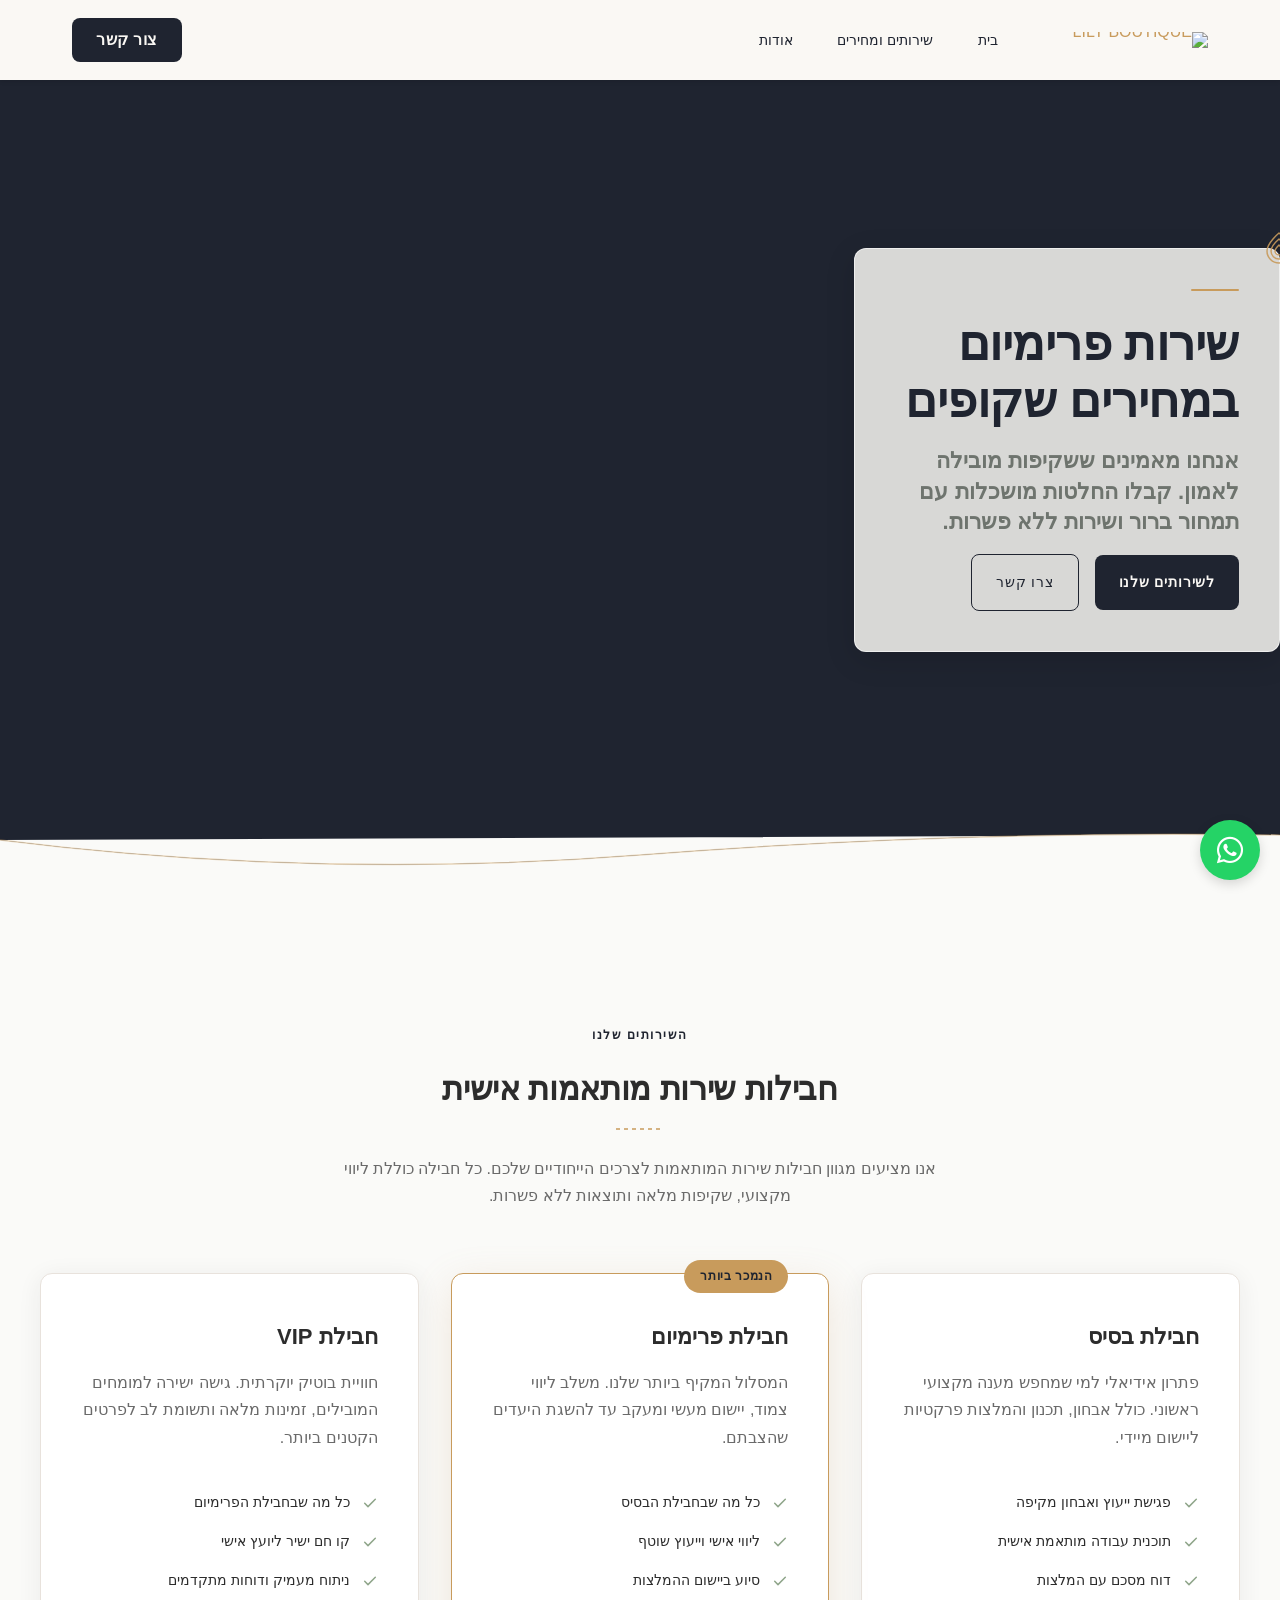
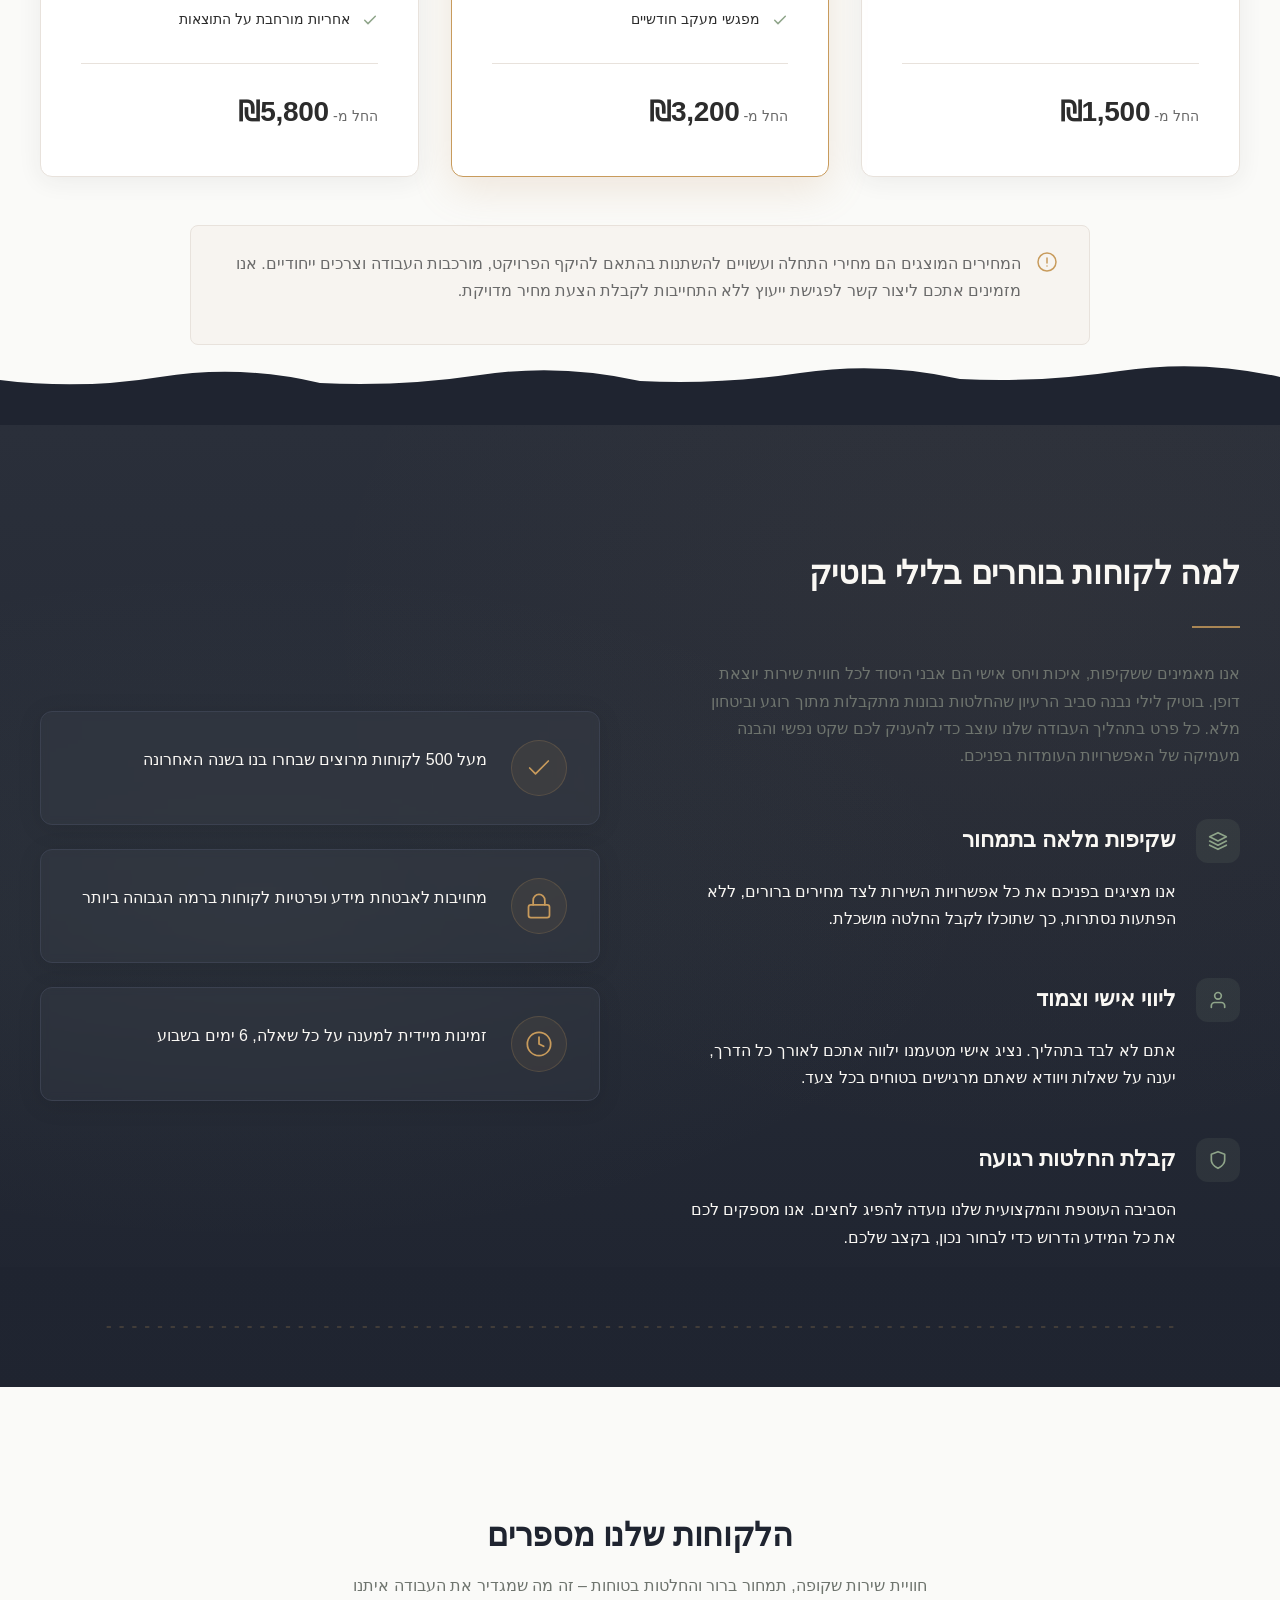
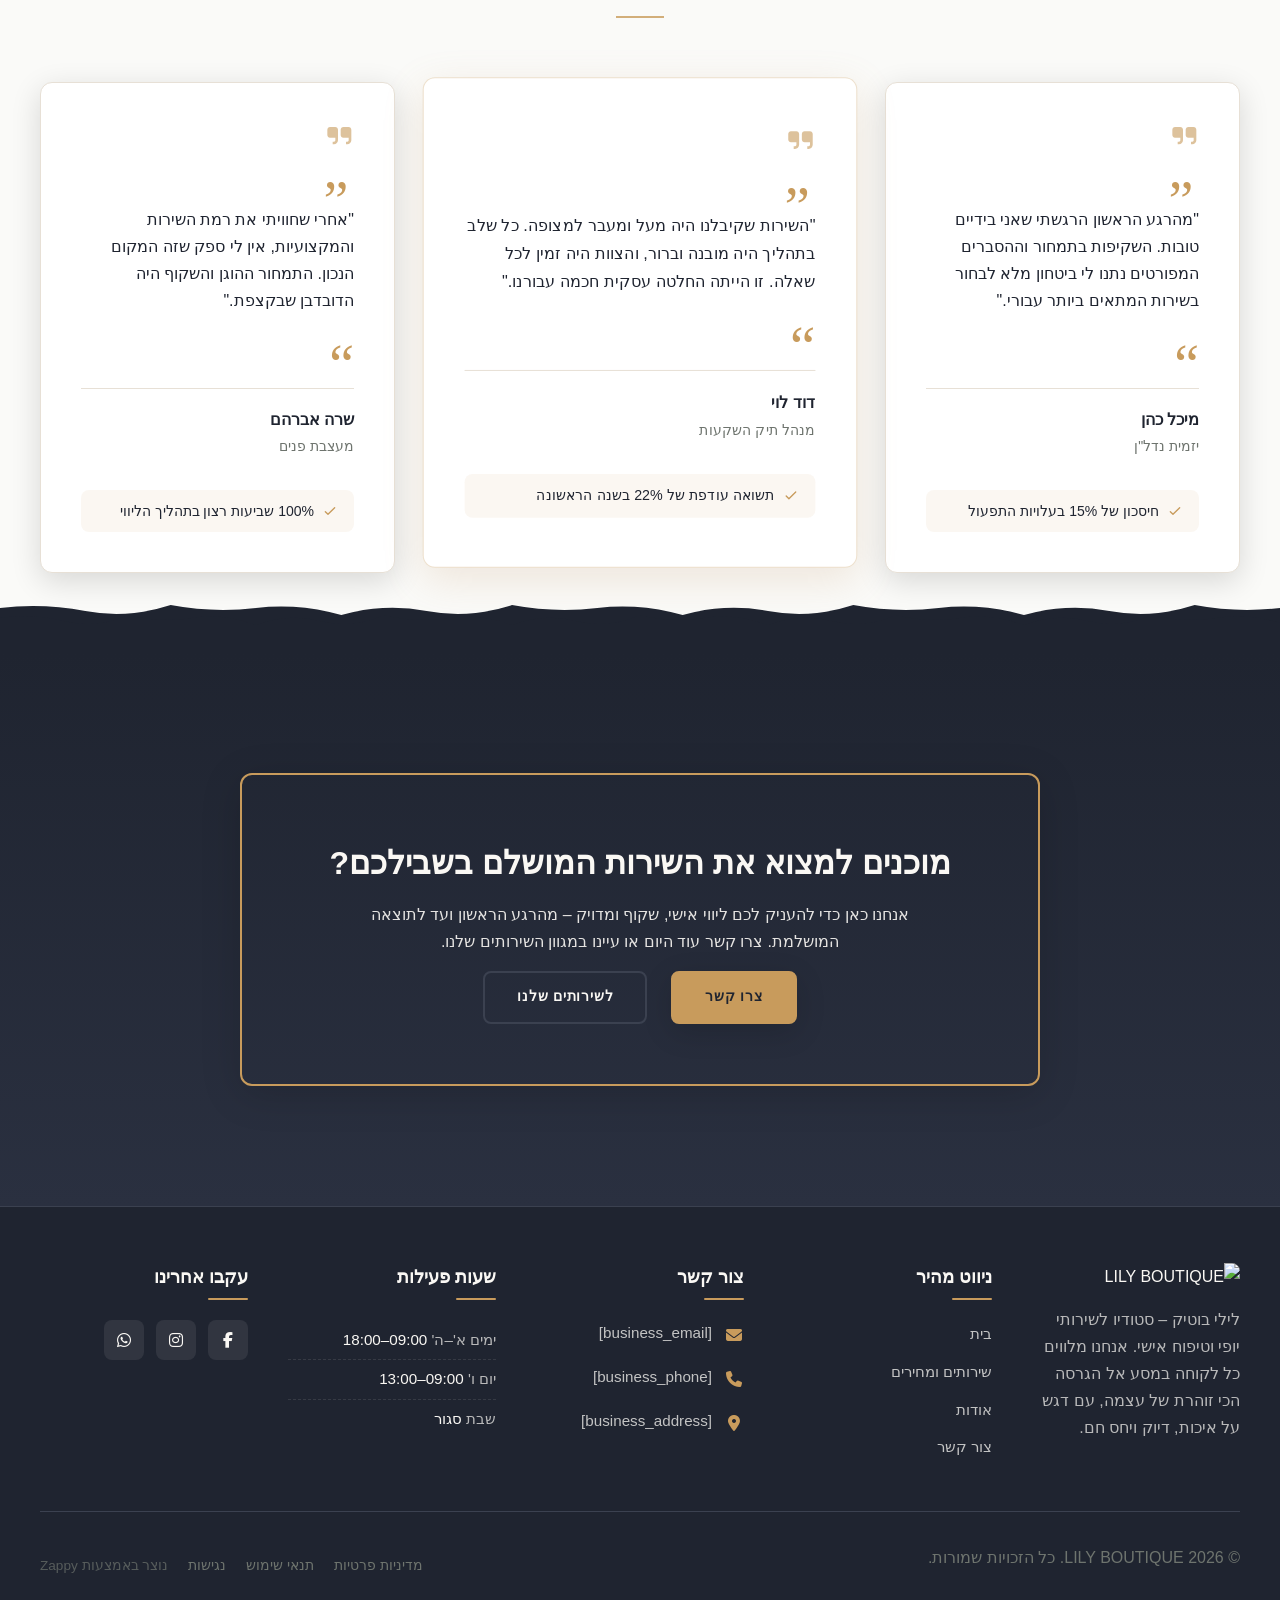
==== index.html @ 15e574ac "Initial website commit" ====
<!DOCTYPE html>
<html lang="he" dir="rtl">
<head>
    <meta charset="UTF-8">
    <meta name="viewport" content="width=device-width, initial-scale=1.0">
    <meta name="robots" content="index, follow">
    <title>הגשימי את חלום הנדלן שלך — LILY BOUTIQUE</title>
    <meta name="description" content="מחפשת בית מושלם או השקעה חכמה בנדלן? LILY BOUTIQUE מציעה שירותי תיווך, ייעוץ וליווי אישי עם שקיפות מלאה. כנסי עכשיו לגלות את ההזדמנות שלך!">
    <meta name="keywords" content="נדלן, תיווך, השקעות, יזמות ושיווק, בית חלומות">
    
    <!-- Favicons -->
    <link rel="icon" type="image/x-icon" href="/assets/favicon.ico">
    <link rel="icon" type="image/png" sizes="16x16" href="/assets/favicon-16x16.png">
    <link rel="icon" type="image/png" sizes="32x32" href="/assets/favicon-32x32.png">
    <link rel="icon" type="image/png" sizes="48x48" href="/assets/favicon-48x48.png">
    <link rel="icon" type="image/png" sizes="192x192" href="/assets/favicon-192x192.png">
    <link rel="icon" type="image/png" sizes="512x512" href="/assets/favicon-512x512.png">
    <link rel="apple-touch-icon" href="/assets/apple-touch-icon.png">
    <!-- Zappy Analytics -->
<script>
(function() {
  'use strict';
  
  // Configuration
  var config = {
    websiteId: '28f3160e-8207-4744-8b00-ffc4b0352606',
    apiUrl: 'https://api.zappy5.com/api/analytics/track',
    sessionDuration: 30 * 60 * 1000, // 30 minutes
    visitorDuration: 30 * 24 * 60 * 60 * 1000, // 30 days
    trackPageViews: true,
    trackClicks: true,
    trackFormSubmissions: true
  };
  
  // Generate or retrieve persistent visitor ID (30 days)
  function getVisitorId() {
    var visitorKey = 'zappy_visitor_' + config.websiteId;
    var visitor = null;
    
    try {
      visitor = localStorage.getItem(visitorKey);
      if (visitor) {
        var visitorData = JSON.parse(visitor);
        var now = Date.now();
        
        // Check if visitor ID is still valid (30 days)
        if (now - visitorData.created < config.visitorDuration) {
          // Update last seen timestamp
          visitorData.lastSeen = now;
          localStorage.setItem(visitorKey, JSON.stringify(visitorData));
          return visitorData.id;
        }
      }
    } catch (e) {
      console.warn('Zappy Analytics: LocalStorage not available');
    }
    
    // Generate new visitor ID
    var newVisitorId = 'zv_' + Date.now() + '_' + Math.random().toString(36).substr(2, 9);
    
    try {
      localStorage.setItem(visitorKey, JSON.stringify({
        id: newVisitorId,
        created: Date.now(),
        lastSeen: Date.now()
      }));
    } catch (e) {
      // Continue without local storage
    }
    
    return newVisitorId;
  }
  
  // Generate or retrieve session ID (30 minutes)
  function getSessionId() {
    var sessionKey = 'zappy_session_' + config.websiteId;
    var session = null;
    
    try {
      session = sessionStorage.getItem(sessionKey);
      if (session) {
        var sessionData = JSON.parse(session);
        var now = Date.now();
        
        // Check if session is still valid
        if (now - sessionData.timestamp < config.sessionDuration) {
          // Update timestamp
          sessionData.timestamp = now;
          sessionStorage.setItem(sessionKey, JSON.stringify(sessionData));
          return sessionData.id;
        }
      }
    } catch (e) {
      console.warn('Zappy Analytics: SessionStorage not available');
    }
    
    // Generate new session ID
    var newSessionId = 'zs_' + Date.now() + '_' + Math.random().toString(36).substr(2, 9);
    
    try {
      sessionStorage.setItem(sessionKey, JSON.stringify({
        id: newSessionId,
        timestamp: Date.now()
      }));
    } catch (e) {
      // Continue without session storage
    }
    
    return newSessionId;
  }
  
  var visitorId = getVisitorId();
  var sessionId = getSessionId();
  
  // Track an event
  function trackEvent(eventType, data) {
    data = data || {};
    
    var eventData = {
      website_id: config.websiteId,
      event_type: eventType,
      page_path: window.location.pathname,
      referrer: document.referrer || 'direct',
      visitor_id: visitorId,
      session_id: sessionId,
      metadata: data
    };
    
    // Use sendBeacon if available (better for page unload events)
    if (navigator.sendBeacon) {
      var blob = new Blob([JSON.stringify(eventData)], { type: 'application/json' });
      navigator.sendBeacon(config.apiUrl, blob);
    } else {
      // Fallback to fetch
      fetch(config.apiUrl, {
        method: 'POST',
        headers: {
          'Content-Type': 'application/json'
        },
        body: JSON.stringify(eventData),
        keepalive: true
      }).catch(function(error) {
        console.warn('Zappy Analytics: Failed to track event', error);
      });
    }
  }
  
  // Track page view
  if (config.trackPageViews) {
    trackEvent('pageview', {
      title: document.title,
      url: window.location.href
    });
  }
  
  // Track clicks on important elements
  if (config.trackClicks) {
    document.addEventListener('click', function(e) {
      var target = e.target;
      
      // Track button clicks (counted as actions)
      if (target.tagName === 'BUTTON' || target.closest('button')) {
        var button = target.tagName === 'BUTTON' ? target : target.closest('button');
        trackEvent('click', {
          element: 'button',
          text: button.textContent.trim().substring(0, 100),
          id: button.id || null,
          class: button.className || null
        });
      }
      
      // Track link clicks (navigation - not counted as actions)
      else if (target.tagName === 'A' || target.closest('a')) {
        var link = target.tagName === 'A' ? target : target.closest('a');
        trackEvent('navigation', {
          element: 'link',
          text: link.textContent.trim().substring(0, 100),
          href: link.href,
          external: link.hostname !== window.location.hostname
        });
      }
    }, true);
  }
  
  // Track form submissions
  if (config.trackFormSubmissions) {
    document.addEventListener('submit', function(e) {
      var form = e.target;
      
      trackEvent('form_submit', {
        form_id: form.id || null,
        form_name: form.name || null,
        form_action: form.action || null,
        form_method: form.method || 'GET'
      });
    }, true);
  }
  
  // Track time on page (send on page unload)
  var pageLoadTime = Date.now();
  
  window.addEventListener('beforeunload', function() {
    var timeOnPage = Math.floor((Date.now() - pageLoadTime) / 1000); // in seconds
    
    trackEvent('page_unload', {
      time_on_page: timeOnPage,
      page_path: window.location.pathname
    });
  });
  
  // Expose tracking function globally for custom events
  window.zappyAnalytics = {
    track: trackEvent,
    getVisitorId: function() { return visitorId; },
    getSessionId: function() { return sessionId; }
  };
  
})();
</script>
<!-- End Zappy Analytics -->
    <meta property="og:title" content="הגשימי את חלום הנדלן שלך — LILY BOUTIQUE">
    <meta property="og:description" content="מחפשת בית מושלם או השקעה חכמה בנדלן? LILY BOUTIQUE מציעה שירותי תיווך, ייעוץ וליווי אישי עם שקיפות מלאה. כנסי עכשיו לגלות את ההזדמנות שלך!">
    <meta name="twitter:card" content="summary_large_image">
    <meta name="twitter:title" content="הגשימי את חלום הנדלן שלך — LILY BOUTIQUE">
    <meta name="twitter:description" content="מחפשת בית מושלם או השקעה חכמה בנדלן? LILY BOUTIQUE מציעה שירותי תיווך, ייעוץ וליווי אישי עם שקיפות מלאה. כנסי עכשיו לגלות את ההזדמנות שלך!">
    <meta property="og:type" content="website">
  <meta property="og:locale" content="he_IL">
  
  
  
  
  
  <link rel="stylesheet" href="https://cdnjs.cloudflare.com/ajax/libs/font-awesome/6.4.0/css/all.min.css">
  <style>
    .skip-link { position: absolute; top: 0; left: 0; transform: translateY(-200%); padding: 12px 18px; background: var(--bg-dark, #1a1a1a); color: var(--text-light, #fff); font-weight: 600; border-radius: 0 0 8px 0; z-index: 10000; }
    .skip-link:focus { transform: none; outline: 2px solid var(--ring, #fff); outline-offset: 2px; }
    :focus-visible { outline: 2px solid var(--ring, currentColor); outline-offset: 3px; }
  </style>


  
    <!-- Favicons -->
    <link rel="icon" type="image/x-icon" href="/assets/favicon.ico">
    <link rel="icon" type="image/png" sizes="16x16" href="/assets/favicon-16x16.png">
    <link rel="icon" type="image/png" sizes="32x32" href="/assets/favicon-32x32.png">
    <link rel="icon" type="image/png" sizes="48x48" href="/assets/favicon-48x48.png">
    <link rel="icon" type="image/png" sizes="192x192" href="/assets/favicon-192x192.png">
    <link rel="icon" type="image/png" sizes="512x512" href="/assets/favicon-512x512.png">
    <link rel="apple-touch-icon" href="/assets/apple-touch-icon.png">
    <!-- Cookie Consent -->
    <link rel="stylesheet" href="https://cdn.jsdelivr.net/npm/vanilla-cookieconsent@3/dist/cookieconsent.css">
    <script src="https://cdn.jsdelivr.net/npm/vanilla-cookieconsent@3/dist/cookieconsent.umd.js"></script>
    <!-- Mickidum Accessibility Toolbar -->
    <script src="https://cdn.jsdelivr.net/gh/mickidum/acc_toolbar/acctoolbar/acctoolbar.min.js"></script>
    <link rel="stylesheet" href="/styles.css">
    <script>window.ZAPPY_WEBSITE_ID = "28f3160e-8207-4744-8b00-ffc4b0352606"; window.ZAPPY_API_BASE = "https://api.zappy5.com";</script>

    <style id="zappy-dropdown-submenu-styles">
      /* ========== DESKTOP DROPDOWN SUBMENU STYLES ========== */
      /* Base styles for dropdown submenus - parent must be positioned */
      .nav-menu li:has(.sub-menu), nav li:has(.sub-menu), .navbar li:has(.sub-menu), #navMenu li:has(.sub-menu) { position: relative; }
      /* Submenu base - hidden by default */
      .nav-menu .sub-menu, nav .sub-menu, .navbar .sub-menu, #navMenu .sub-menu { display: block !important; position: absolute !important; top: 100%; left: 0; min-width: 220px; background: white; border-radius: 8px; box-shadow: 0 8px 25px rgba(0,0,0,0.15); padding: 8px 0; opacity: 0; visibility: hidden; transform: translateY(10px); transition: all 0.3s ease; z-index: 1000; list-style: none; pointer-events: none; }
      /* CRITICAL: Desktop hover styles to show dropdown */
      .nav-menu li:hover > .sub-menu, nav li:hover > .sub-menu, .navbar li:hover > .sub-menu, #navMenu li:hover > .sub-menu { opacity: 1 !important; visibility: visible !important; transform: translateY(0) !important; pointer-events: auto !important; }
      /* Submenu item styling */
      .sub-menu li { list-style: none; margin: 0; padding: 0; }
      .sub-menu a { display: block !important; padding: 10px 16px !important; color: var(--text-dark, #333) !important; font-weight: 500; text-decoration: none; white-space: nowrap; transition: background-color 0.2s; }
      .sub-menu .zappy-nav-child > a { padding-left: 28px !important; font-size: 0.9em !important; opacity: 0.85 !important; }
      [dir="rtl"] .sub-menu .zappy-nav-child > a, html[lang="he"] .sub-menu .zappy-nav-child > a, html[lang="ar"] .sub-menu .zappy-nav-child > a { padding-left: 10px !important; padding-right: 28px !important; }
      .sub-menu .zappy-nav-parent > a { font-weight: 600 !important; }
      .sub-menu a:hover { background-color: #f5f5f5; }
      /* RTL (Hebrew/Arabic) dropdown positioning */
      [dir="rtl"] .nav-menu .sub-menu, [dir="rtl"] nav .sub-menu, [dir="rtl"] .navbar .sub-menu, html[lang="he"] .nav-menu .sub-menu, html[lang="he"] nav .sub-menu, html[lang="he"] .navbar .sub-menu, html[lang="ar"] .nav-menu .sub-menu, html[lang="ar"] nav .sub-menu, html[lang="ar"] .navbar .sub-menu { left: auto !important; right: 0 !important; }
      /* Hide empty dropdown menus (exclude catalog sub-menus that use <a> children instead of <li>) */
      .sub-menu:empty, .sub-menu:not(:has(li:not(.zappy-hidden-menu-item))):not(:has(> a)), .sub-menu:not(:has(li)):not(:has(> a)) { display: none !important; opacity: 0 !important; visibility: hidden !important; pointer-events: none !important; }
      /* Desktop: show submenu on Menu Group hover */
      li:has(.menu-group-title):hover > .sub-menu { opacity: 1 !important; visibility: visible !important; transform: translateY(0) !important; pointer-events: auto !important; }
      /* Menu Group title styling */
      .nav-menu > li > .menu-group-title, #navMenu > li > .menu-group-title { display: inline-block; padding: 0.5rem 1rem; cursor: default; user-select: none; }
      
      /* ========== MOBILE SUBMENU STYLES ========== */
      @media (max-width: 768px) {
        .nav-menu .sub-menu, nav .sub-menu, .navbar .sub-menu, #navMenu .sub-menu { position: static !important; transform: none !important; box-shadow: none !important; background: transparent !important; max-height: 0; overflow: hidden; opacity: 0; visibility: hidden; transition: max-height 0.3s ease, opacity 0.3s ease; padding: 0 !important; border-radius: 0 !important; }
        .navbar .sub-menu.mobile-expanded, .nav-menu .sub-menu.mobile-expanded, #navMenu .sub-menu.mobile-expanded { max-height: none !important; overflow-y: visible !important; opacity: 1 !important; visibility: visible !important; padding: 8px 0 8px 16px !important; }
        [dir="rtl"] .sub-menu.mobile-expanded, html[lang="he"] .sub-menu.mobile-expanded { padding: 8px 16px 8px 0 !important; }
        /* Disable hover behavior on mobile */
        .nav-menu li:hover > .sub-menu, nav li:hover > .sub-menu, .navbar li:hover > .sub-menu, #navMenu li:hover > .sub-menu { opacity: 0; visibility: hidden; pointer-events: none; }
        .nav-menu li > .sub-menu.mobile-expanded, nav li > .sub-menu.mobile-expanded, .navbar li > .sub-menu.mobile-expanded, #navMenu li > .sub-menu.mobile-expanded { opacity: 1 !important; visibility: visible !important; pointer-events: auto !important; }
        .nav-menu li:has(.sub-menu), nav li:has(.sub-menu), .navbar li:has(.sub-menu), #navMenu li:has(.sub-menu) { display: flex !important; flex-wrap: wrap !important; align-items: center !important; position: relative !important; min-height: 44px !important; }
        .nav-menu li:has(.sub-menu) > a, nav li:has(.sub-menu) > a, .navbar li:has(.sub-menu) > a, #navMenu li:has(.sub-menu) > a { flex: 1 !important; min-width: 0 !important; }
        .nav-menu li:has(.sub-menu) > .menu-group-title, nav li:has(.sub-menu) > .menu-group-title, .navbar li:has(.sub-menu) > .menu-group-title, #navMenu li:has(.sub-menu) > .menu-group-title { flex: 1 !important; min-width: 0 !important; padding: 0 !important; line-height: inherit !important; }
        .nav-menu li:has(.sub-menu) > .sub-menu, nav li:has(.sub-menu) > .sub-menu, .navbar li:has(.sub-menu) > .sub-menu, #navMenu li:has(.sub-menu) > .sub-menu { flex-basis: 100% !important; width: 100% !important; }
        .nav-menu li:has(.sub-menu) > a [class*="chevron"], .nav-menu li:has(.sub-menu) > a [class*="arrow"], .nav-menu li:has(.sub-menu) > a .fa-chevron-down, .nav-menu li:has(.sub-menu) > a .fa-angle-down, nav li:has(.sub-menu) > a [class*="chevron"], nav li:has(.sub-menu) > a [class*="arrow"], #navMenu li:has(.sub-menu) > a [class*="chevron"], #navMenu li:has(.sub-menu) > a [class*="arrow"] { display: none !important; visibility: hidden !important; }
        .mobile-submenu-toggle { display: flex !important; align-items: center !important; justify-content: center !important; width: 44px !important; height: auto !important; background: transparent !important; border: none !important; cursor: pointer !important; color: var(--text-dark) !important; position: static !important; flex-shrink: 0 !important; align-self: stretch !important; z-index: 2 !important; padding: 0 !important; margin: 0 !important; }
        .mobile-submenu-toggle::after { content: '' !important; width: 0 !important; height: 0 !important; border-left: 6px solid transparent !important; border-right: 6px solid transparent !important; border-top: 7px solid currentColor !important; transition: transform 0.3s ease !important; }
        .mobile-submenu-toggle.expanded::after { transform: rotate(180deg) !important; }
        .sub-menu a { padding: 10px 0 !important; display: block !important; color: var(--text-dark) !important; white-space: normal !important; }
        .sub-menu .zappy-nav-child > a { padding-left: 28px !important; font-size: 0.9em !important; opacity: 0.85 !important; }
        [dir="rtl"] .sub-menu .zappy-nav-child > a, html[lang="he"] .sub-menu .zappy-nav-child > a, html[lang="ar"] .sub-menu .zappy-nav-child > a { padding-left: 0 !important; padding-right: 28px !important; }
        .sub-menu .zappy-nav-parent > a { font-weight: 600 !important; }
        .nav-menu.active, #navMenu.active { max-width: 100vw !important; overflow-x: hidden !important; box-sizing: border-box !important; }
        .navbar .sub-menu li a, nav.navbar .sub-menu li a, .zappy-products-dropdown .sub-menu a { color: var(--text-dark) !important; }
      }
      @media (min-width: 769px) { .mobile-submenu-toggle { display: none !important; } }
    </style>

    <style id="zappy-widget-visibility">
      html[dir="rtl"] .whatsapp-float { right: 20px !important; left: auto !important; }
      html[dir="ltr"] .whatsapp-float, html:not([dir]) .whatsapp-float { left: 20px !important; right: auto !important; }
      html[dir="rtl"] #mic-access-tool-general-button, html[dir="rtl"] .mic-access-tool-general-button,
      html[dir="rtl"] #mic-init-access-tool .mic-access-tool-general-button,
      html[dir="rtl"] #mic-init-access-tool #mic-access-tool-general-button,
      html[dir="rtl"] ._access-icon { left: 20px !important; right: auto !important; }
      html[dir="ltr"] #mic-access-tool-general-button, html[dir="ltr"] .mic-access-tool-general-button,
      html[dir="ltr"] #mic-init-access-tool .mic-access-tool-general-button,
      html[dir="ltr"] #mic-init-access-tool #mic-access-tool-general-button,
      html[dir="ltr"] ._access-icon,
      html:not([dir]) #mic-access-tool-general-button, html:not([dir]) .mic-access-tool-general-button,
      html:not([dir]) #mic-init-access-tool .mic-access-tool-general-button,
      html:not([dir]) #mic-init-access-tool #mic-access-tool-general-button,
      html:not([dir]) ._access-icon { right: 20px !important; left: auto !important; }
      @media (max-width: 768px) { .whatsapp-float { display: flex !important; } }
      @media (min-width: 769px) { .whatsapp-float { display: flex !important; } }
      @media (max-width: 768px) {
        #mic-access-tool-general-button, .mic-access-tool-general-button,
        #mic-init-access-tool .mic-access-tool-general-button, #mic-init-access-tool #mic-access-tool-general-button,
        ._access-icon { display: flex !important; visibility: visible !important; opacity: 1 !important; pointer-events: auto !important; }
        #mic-access-tool-box.opened-mic-access-tool, .mic-access-tool-box.opened-mic-access-tool,
        #mic-init-access-tool #mic-access-tool-box.opened-mic-access-tool {
          visibility: visible !important; opacity: 1 !important; pointer-events: auto !important;
        }
      }
      @media (min-width: 769px) {
        #mic-access-tool-general-button, .mic-access-tool-general-button,
        #mic-init-access-tool .mic-access-tool-general-button, #mic-init-access-tool #mic-access-tool-general-button,
        ._access-icon { display: flex !important; visibility: visible !important; opacity: 1 !important; pointer-events: auto !important; }
        #mic-access-tool-box.opened-mic-access-tool, .mic-access-tool-box.opened-mic-access-tool,
        #mic-init-access-tool #mic-access-tool-box.opened-mic-access-tool {
          visibility: visible !important; opacity: 1 !important; pointer-events: auto !important;
        }
      }
    </style>
</head>
<body>
<a class="skip-link" href="#main">דלג לתוכן הראשי</a>
  <nav class="navbar" dir="rtl">
  <button class="mobile-toggle" id="mobileToggle" aria-label="Menu">
    <svg class="hamburger-icon" width="24" height="24" viewBox="0 0 24 24" fill="none">
      <path d="M3 12h18M3 6h18M3 18h18" stroke="currentColor" stroke-width="2" stroke-linecap="round"></path>
    </svg>
    <svg class="close-icon" width="24" height="24" viewBox="0 0 24 24" fill="none" style="display: none;">
      <path d="M18 6L6 18M6 6l12 12" stroke="currentColor" stroke-width="2" stroke-linecap="round"></path>
    </svg>
  </button>
  
  <button class="phone-header-btn" data-phone="[business_phone]" aria-label="Call">
    <svg width="20" height="20" viewBox="0 0 24 24" fill="currentColor">
      <path d="M22 16.92v3a2 2 0 0 1-2.18 2 19.79 19.79 0 0 1-8.63-3.07 19.5 19.5 0 0 1-6-6 19.79 19.79 0 0 1-3.07-8.67A2 2 0 0 1 4.11 2h3a2 2 0 0 1 2 1.72 12.84 12.84 0 0 0 .7 2.81 2 2 0 0 1-.45 2.11L8.09 9.91a16 16 0 0 0 6 6l1.27-1.27a2 2 0 0 1 2.11-.45 12.84 12.84 0 0 0 2.81.7A2 2 0 0 1 22 16.92z"></path>
    </svg>
  </button>

  <div class="nav-container">
    <div class="nav-right-group"><div class="nav-brand">
      <a href="/" class="logo-link"><img class="logo" src="/assets/site-----image-1.webp" alt="LILY BOUTIQUE"></a>
    </div><ul class="nav-menu" id="navMenu"><li><a href="/">בית</a></li><li><a href="/services">שירותים ומחירים</a></li><li><a href="/about">אודות</a></li></ul></div>
    
    
    
    <div class="nav-cta-container">
      <a href="/contact" class="nav-cta-btn">צור קשר</a>
    </div>
  </div>
</nav>
<script>

// Navbar Mobile Menu Toggle and Contrast Fix
(function() {
  // Use 'load' event instead of 'DOMContentLoaded' to ensure we run AFTER all other scripts
  window.addEventListener('load', function() {
    
    // FIX MOBILE BUTTON CONTRAST
    // Detect navbar background color and apply contrasting color to mobile buttons
    const navbar = document.querySelector('.navbar, nav, header');
    if (!navbar) {
      console.log('[Navbar] Navbar element not found');
      return;
    }
    
    // DECLARE VARIABLES EARLY to avoid Temporal Dead Zone errors
    // These are used in multiple places below
    let mobileToggle = document.getElementById('mobileToggle') ||
                       document.querySelector('.mobile-toggle') ||
                       document.querySelector('.hamburger') ||
                       document.querySelector('.hamburger-menu') ||
                       document.querySelector('.menu-toggle') ||
                       document.querySelector('.burger-menu') ||
                       document.querySelector('[aria-label="Menu"]') ||
                       document.querySelector('[aria-label="תפריט"]');
    
    const phoneBtn = document.querySelector('.phone-header-btn');
    
    const computedStyle = window.getComputedStyle(navbar);
    let bgColor = computedStyle.backgroundColor;
    
    console.log('[Navbar] Initial navbar background:', bgColor);
    
    // Check if background is transparent or rgba with 0 alpha
    const isTransparent = bgColor === 'transparent' || 
                         bgColor === 'rgba(0, 0, 0, 0)' ||
                         (bgColor.startsWith('rgba') && bgColor.includes(', 0)'));
    
    if (isTransparent) {
      // Check for background-image or gradient
      const bgImage = computedStyle.backgroundImage;
      if (bgImage && bgImage !== 'none') {
        console.log('[Navbar] Navbar has background image/gradient, using dark text');
        bgColor = 'rgb(240, 240, 240)'; // Assume light background
      } else {
        // Transparent navbar - check body background
        const bodyBg = window.getComputedStyle(document.body).backgroundColor;
        console.log('[Navbar] Navbar transparent, using body background:', bodyBg);
        bgColor = bodyBg;
      }
    }
    
    // Calculate luminance to determine if background is light or dark
    const rgb = bgColor.match(/\d+/g);
    if (rgb && rgb.length >= 3) {
      const r = parseInt(rgb[0]);
      const g = parseInt(rgb[1]);
      const b = parseInt(rgb[2]);
      const luminance = (0.299 * r + 0.587 * g + 0.114 * b) / 255;
      
      // Mobile button colors are set by Claude's AI-generated CSS (same as .nav-menu a)
      // No dynamic color overrides needed - colors come from the generated navbar CSS
      console.log('[Navbar] Mobile button colors preserved from Claude CSS (luminance:', luminance.toFixed(2) + ')');
      
      // FIX ICON SIZES - Ensure SVGs are properly sized and visible
      // INJECT CRITICAL CSS TO OVERRIDE ANY CONFLICTING RULES
      const criticalCSS = document.createElement('style');
      criticalCSS.id = 'zappy-mobile-nav-fix';
      const htmlLang = document.documentElement.lang || 'en';
      const htmlDir = document.documentElement.dir || 'ltr';
      // Check both dir attribute AND lang for RTL detection
      // dir="rtl" is the most reliable indicator
      const isRTL = htmlDir === 'rtl' || htmlLang === 'he' || htmlLang === 'ar';
      
      criticalCSS.textContent = `
        /* Hide mobile buttons on desktop, show only on mobile */
        @media (min-width: 769px) {
          .mobile-toggle,
          .phone-header-btn {
            display: none !important;
          }
        }
        
        /* Show and position mobile buttons correctly on mobile */
        @media (max-width: 768px) {
          .navbar,
          nav.navbar {
            min-height: 70px !important;
          }

          .mobile-toggle,
          .phone-header-btn {
            position: absolute !important;
            top: 0 !important;
            bottom: 0 !important;
            margin-top: auto !important;
            margin-bottom: auto !important;
            transform: none !important;
            z-index: 1001 !important;
            display: flex !important;
            align-items: center !important;
            justify-content: center !important;
            width: 36px !important;
            height: 36px !important;
            border-radius: 50% !important;
            border: none !important;
            cursor: pointer !important;
            padding: 6px !important;
            background: none !important;
            color: var(--nav-text, var(--text-dark)) !important;
            touch-action: manipulation !important;
            -webkit-tap-highlight-color: transparent !important;
          }

          html[data-zappy-site-type="ecommerce"] .phone-header-btn,
          body[data-zappy-site-type="ecommerce"] .phone-header-btn,
          html[data-zappy-site-type="ecommerce"] header .phone-header-btn,
          html[data-zappy-site-type="ecommerce"] nav .phone-header-btn {
            display: none !important;
            visibility: hidden !important;
            width: 0 !important;
            height: 0 !important;
            min-width: 0 !important;
            overflow: hidden !important;
          }
          
          /* LTR positioning (default): hamburger LEFT, phone RIGHT */
          html:not([dir="rtl"]):not([lang="he"]):not([lang="ar"]) .mobile-toggle,
          html[dir="ltr"] .mobile-toggle {
            left: 12px !important;
            right: auto !important;
          }
          html:not([dir="rtl"]):not([lang="he"]):not([lang="ar"]) .phone-header-btn,
          html[dir="ltr"] .phone-header-btn {
            right: 12px !important;
            left: auto !important;
          }
          
          /* RTL positioning: hamburger RIGHT, phone LEFT */
          html[dir="rtl"] .mobile-toggle,
          html[lang="he"] .mobile-toggle,
          html[lang="ar"] .mobile-toggle {
            right: 12px !important;
            left: auto !important;
          }
          html[dir="rtl"] .phone-header-btn,
          html[lang="he"] .phone-header-btn,
          html[lang="ar"] .phone-header-btn {
            left: 12px !important;
            right: auto !important;
          }
          
          /* CRITICAL: Ensure nav-container has min-height on mobile */
          /* All children are positioned absolutely/fixed on mobile, so height:auto collapses to 0 */
          .nav-container {
            min-height: 70px !important;
            position: relative !important;
          }
          
          /* Ensure SVG icons are properly sized and inherit color */
          .mobile-toggle svg,
          .phone-header-btn svg {
            width: 24px !important;
            height: 24px !important;
            /* Don't force display - let JavaScript control hamburger/close toggle */
          }
          
          /* Reset nav-cta-container on mobile - remove desktop box-shadow/padding */
          /* that creates a visible ghost box when CTA button is hidden */
          .nav-cta-container {
            box-shadow: none !important;
            padding: 0 !important;
          }
          
          /* Hide nav-cta-container entirely on mobile when there's no lang-switcher */
          /* (only the CTA button is inside, and it's hidden on mobile) */
          .nav-cta-container:not(:has(.lang-switcher)) {
            display: none !important;
          }
          
          /* CRITICAL: Prevent hero image fade gradient from bleeding over headline text */
          /* The .image-fade-gradient has bottom: -30px (extends below parent) */
          /* On mobile stacked layout, this overlaps the h1 text below the image */
          .hero-image-column {
            overflow: hidden !important;
          }
          .image-fade-gradient {
            bottom: 0 !important;
          }
          
          /* Hide desktop language switcher on mobile - hamburger menu handles it */
          /* High specificity to override stored CSS */
          .lang-switcher,
          .nav-cta-container .lang-switcher,
          .nav-container .lang-switcher,
          .navbar .lang-switcher,
          .navbar .nav-cta-container .lang-switcher {
            display: none !important;
          }
        }
      `;
      
      // Remove existing fix if present and inject new one
      const existing = document.getElementById('zappy-mobile-nav-fix');
      if (existing) existing.remove();
      document.head.appendChild(criticalCSS);
      
      console.log('[Navbar] Critical CSS injected for mobile nav positioning');
      
      // ONLY apply inline positioning styles on mobile viewport
      // On desktop, the CSS handles hiding these buttons with display: none
      // Inline styles were breaking desktop layout by overriding CSS
      const isMobileViewport = window.innerWidth <= 768;
      
      if (mobileToggle) {
        // Icon sizing applies to all viewports for consistency
        const hamburgerIcon = mobileToggle.querySelector('.hamburger-icon');
        const closeIcon = mobileToggle.querySelector('.close-icon');
        
        if (hamburgerIcon) {
          hamburgerIcon.style.setProperty('width', '24px', 'important');
          hamburgerIcon.style.setProperty('height', '24px', 'important');
          hamburgerIcon.style.setProperty('display', 'block', 'important'); // Show hamburger by default
        }
        if (closeIcon) {
          closeIcon.style.setProperty('width', '24px', 'important');
          closeIcon.style.setProperty('height', '24px', 'important');
          closeIcon.style.setProperty('display', 'none', 'important'); // Hide close icon by default
        }
        
        // ONLY set positioning inline styles on mobile
        if (isMobileViewport) {
          mobileToggle.style.setProperty('position', 'absolute', 'important');
          mobileToggle.style.setProperty('top', '0', 'important');
          mobileToggle.style.setProperty('bottom', '0', 'important');
          mobileToggle.style.setProperty('margin-top', 'auto', 'important');
          mobileToggle.style.setProperty('margin-bottom', 'auto', 'important');
          mobileToggle.style.setProperty('transform', 'none', 'important');
          mobileToggle.style.setProperty('z-index', '1001', 'important');
          
          // Clear any inline left/right so CSS can take over based on html[dir]
          mobileToggle.style.removeProperty('left');
          mobileToggle.style.removeProperty('right');
          
          console.log('[Navbar] Mobile toggle positioning applied (mobile viewport)');
        } else {
          // On desktop, clear any positioning styles to let CSS handle it
          mobileToggle.style.removeProperty('position');
          mobileToggle.style.removeProperty('top');
          mobileToggle.style.removeProperty('transform');
          mobileToggle.style.removeProperty('z-index');
          mobileToggle.style.removeProperty('left');
          mobileToggle.style.removeProperty('right');
          console.log('[Navbar] Desktop viewport - cleared mobile toggle inline positioning');
        }
      }
      
      if (phoneBtn) {
        // Icon sizing applies to all viewports
        const phoneIcon = phoneBtn.querySelector('svg');
        if (phoneIcon) {
          phoneIcon.style.width = '24px';
          phoneIcon.style.height = '24px';
          phoneIcon.setAttribute('width', '24');
          phoneIcon.setAttribute('height', '24');
        }
        
        // ONLY set positioning inline styles on mobile
        if (isMobileViewport) {
          phoneBtn.style.setProperty('position', 'absolute', 'important');
          phoneBtn.style.setProperty('top', '0', 'important');
          phoneBtn.style.setProperty('bottom', '0', 'important');
          phoneBtn.style.setProperty('margin-top', 'auto', 'important');
          phoneBtn.style.setProperty('margin-bottom', 'auto', 'important');
          phoneBtn.style.setProperty('transform', 'none', 'important');
          phoneBtn.style.setProperty('z-index', '1001', 'important');
          
          // Clear any inline left/right so CSS can take over based on html[dir]
          phoneBtn.style.removeProperty('left');
          phoneBtn.style.removeProperty('right');
          
          console.log('[Navbar] Phone button positioning applied (mobile viewport)');
        } else {
          // On desktop, clear any positioning styles to let CSS handle it
          phoneBtn.style.removeProperty('position');
          phoneBtn.style.removeProperty('top');
          phoneBtn.style.removeProperty('transform');
          phoneBtn.style.removeProperty('z-index');
          phoneBtn.style.removeProperty('left');
          phoneBtn.style.removeProperty('right');
          console.log('[Navbar] Desktop viewport - cleared phone button inline positioning');
        }
      }
    } else {
      console.log('[Navbar] Could not parse background color:', bgColor);
    }
    
    // MOBILE MENU TOGGLE
    // Re-query in case DOM changed (mobileToggle already declared at top of function)
    mobileToggle = document.getElementById('mobileToggle') ||
                   document.querySelector('.mobile-toggle') ||
                   document.querySelector('.hamburger') ||
                   document.querySelector('.hamburger-menu') ||
                   document.querySelector('.menu-toggle') ||
                   document.querySelector('.burger-menu') ||
                   document.querySelector('[aria-label="Menu"]') ||
                   document.querySelector('[aria-label="תפריט"]');
    
    // EXPANDED SEARCH: Find nav menu by ID or class
    const navMenu = document.getElementById('navMenu') ||
                  document.querySelector('.nav-menu') ||
                  document.querySelector('.nav-links') ||
                  document.querySelector('nav ul:not(.submenu)');
    
    if (!mobileToggle || !navMenu) {
      console.log('[Navbar] Mobile toggle or menu not found:', { toggle: !!mobileToggle, menu: !!navMenu });
      return;
    }
    
    // Ensure navMenu has ID for CSS targeting
    if (!navMenu.id) {
      navMenu.id = 'navMenu';
    }
    
    console.log('[Navbar] Initializing mobile menu...');
    
    // Remove any existing event listeners by cloning the button
    const newToggle = mobileToggle.cloneNode(true);
    mobileToggle.parentNode.replaceChild(newToggle, mobileToggle);
    
    // Toggle menu handler (shared by click and touchend)
    function handleToggle(e) {
      e.preventDefault();
      e.stopPropagation();
      
      const hamburgerIcon = newToggle.querySelector('.hamburger-icon');
      const closeIcon = newToggle.querySelector('.close-icon');
      const isActive = navMenu.classList.contains('active');
      
      if (isActive) {
        // Close menu
        navMenu.classList.remove('active');
        if (hamburgerIcon) hamburgerIcon.style.setProperty('display', 'block', 'important');
        if (closeIcon) closeIcon.style.setProperty('display', 'none', 'important');
        document.body.style.overflow = '';
        console.log('[Navbar] Menu closed');
      } else {
        // Open menu
        navMenu.classList.add('active');
        if (hamburgerIcon) hamburgerIcon.style.setProperty('display', 'none', 'important');
        if (closeIcon) closeIcon.style.setProperty('display', 'block', 'important');
        document.body.style.overflow = 'hidden';
        console.log('[Navbar] Menu opened');
      }
    }
    
    // Use click for desktop/emulation and touchend as iOS Safari fallback.
    // Prevent double-fire with a timestamp guard.
    var lastToggleTime = 0;
    function guardedToggle(e) {
      var now = Date.now();
      if (now - lastToggleTime < 300) return;
      lastToggleTime = now;
      handleToggle(e);
    }
    
    newToggle.addEventListener('click', guardedToggle);
    newToggle.addEventListener('touchend', guardedToggle);
    
    // Close menu when clicking nav links (but NOT dropdown toggles)
    const navLinks = navMenu.querySelectorAll('a');
    navLinks.forEach(function(link) {
      link.addEventListener('click', function() {
        // Don't close if it's a dropdown child (unless it's a real navigation link)
        if (this.getAttribute('href') === '#') return;
        
        const hamburgerIcon = newToggle.querySelector('.hamburger-icon');
        const closeIcon = newToggle.querySelector('.close-icon');
        
        navMenu.classList.remove('active');
        if (hamburgerIcon) hamburgerIcon.style.setProperty('display', 'block', 'important');
        if (closeIcon) closeIcon.style.setProperty('display', 'none', 'important');
        document.body.style.overflow = '';
        console.log('[Navbar] Menu closed (link clicked)');
      });
    });
    
    // DROPDOWN MENU TOGGLE (for mobile and touch devices)
    var dropdownToggles = navMenu.querySelectorAll('.dropdown-toggle');
    dropdownToggles.forEach(function(toggle) {
      toggle.addEventListener('click', function(e) {
        e.preventDefault();
        e.stopPropagation();
        var parent = this.closest('.nav-dropdown');
        if (!parent) return;
        
        // Close other open dropdowns at the same level
        var siblings = parent.parentNode.querySelectorAll('.nav-dropdown.open');
        siblings.forEach(function(sib) {
          if (sib !== parent) sib.classList.remove('open');
        });
        
        parent.classList.toggle('open');
        console.log('[Navbar] Dropdown toggled:', parent.classList.contains('open') ? 'open' : 'closed');
      });
    });
    
    // Close dropdowns when clicking outside
    document.addEventListener('click', function(e) {
      if (!e.target.closest('.nav-dropdown')) {
        var openDropdowns = document.querySelectorAll('.nav-dropdown.open');
        openDropdowns.forEach(function(dd) { dd.classList.remove('open'); });
      }
    });
    
    console.log('[Navbar] Dropdown handlers initialized for ' + dropdownToggles.length + ' dropdowns');
    
    // Phone button functionality (phoneBtn already declared at top of function)
    if (phoneBtn) {
      phoneBtn.addEventListener('click', function() {
        // Get phone number from placeholder in page or use default
        const phoneLinks = document.querySelectorAll('a[href^="tel:"]');
        const phoneNumber = phoneLinks.length > 0 
          ? phoneLinks[0].getAttribute('href').replace('tel:', '')
          : '[business_phone]';
        
        window.location.href = 'tel:' + phoneNumber;
        console.log('[Navbar] Phone button clicked');
      });
    }
    
    console.log('[Navbar] Mobile menu initialized successfully');
    
    // WhatsApp button visibility is now controlled via CSS (siteSettings).
    // No JS-based desktop hiding — the button is visible on both mobile and desktop by default.
  });
})();

</script>
  
  <main id="main">
    <section data-band-index="0" class="index-hero-section" data-layout-spec="בית-hero" data-hero-type="fullscreen-card">
  <!-- Background Image -->
  <img loading="eager" fetchpriority="high" data-hero-bg="true" data-placeholder="index-hero-image-1" data-context="Bright boutique-inspired hospitality scene with natural daylight, soft linen textures, understated luxury, neutral warm tones, and elegant architectural details. The image should feel aspirational yet realistic, never overly staged." width="1200" height="600" src="/assets/site-index-hero-image-1.webp" alt="לילי בוטיק - שירות פרימיום עם תמחור שקוף" class="hero-bg-image">

  <!-- Scrim Overlay -->
  <div class="hero-scrim" aria-hidden="true"></div>

  <!-- Frosted Card Overlay -->
  <div class="hero-overlay-group">
    <div class="hero-card">
      <!-- Gold Divider Line Motif -->
      <div class="gold-divider" aria-hidden="true"></div>
      
      <!-- Lotus Flower Motif -->
      <svg class="lotus-motif" data-element-type="icon" data-icon-type="svg" aria-hidden="true" viewBox="0 0 40 40" width="40" height="40" fill="none" xmlns="http://www.w3.org/2000/svg">
        <path d="M20 4C20 4 8 14 8 22C8 28.6274 13.3726 34 20 34C26.6274 34 32 28.6274 32 22C32 14 20 4 20 4Z" stroke="#C89B5C" stroke-width="1.5" stroke-linecap="round" stroke-linejoin="round"></path>
        <path d="M20 10C20 10 12 17 12 22C12 26.4183 15.5817 30 20 30C24.4183 30 28 26.4183 28 22C28 17 20 10 20 10Z" stroke="#C89B5C" stroke-width="1.5" stroke-linecap="round" stroke-linejoin="round"></path>
        <path d="M20 16C20 16 16 20 16 22C16 24.2091 17.7909 26 20 26C22.2091 26 24 24.2091 24 22C24 20 20 16 20 16Z" stroke="#C89B5C" stroke-width="1.5" stroke-linecap="round" stroke-linejoin="round"></path>
      </svg>

      <h1>שירות פרימיום במחירים שקופים</h1>
      <h3>אנחנו מאמינים ששקיפות מובילה לאמון. קבלו החלטות מושכלות עם תמחור ברור ושירות ללא פשרות.</h3>
      
      <div class="hero-cta-group">
        <a href="/services" class="btn-primary">לשירותים שלנו</a>
        <a href="/contact" class="btn-secondary">צרו קשר</a>
      </div>
    </div>
  </div>

  <!-- Bottom Divider: Soft Diagonal Fade -->
  <div class="hero-divider-wrapper" aria-hidden="true">
    <svg data-no-icon-edit="true" aria-hidden="true" viewBox="0 0 1200 80" preserveAspectRatio="none" xmlns="http://www.w3.org/2000/svg">
      <defs>
        <linearGradient id="heroFadeGrad" x1="0%" y1="0%" x2="100%" y2="0%">
          <stop offset="0%" stop-color="#FAF8F4" stop-opacity="0.1"></stop>
          <stop offset="50%" stop-color="#FAF8F4" stop-opacity="0.5"></stop>
          <stop offset="100%" stop-color="#FAF8F4" stop-opacity="1"></stop>
        </linearGradient>
      </defs>
      <!-- Main fade fill -->
      <path d="M0,80 L0,20 Q300,60 600,35 T1200,15 L1200,80 Z" fill="#FAFAF8"></path>
      <!-- Subtle translucent brass line tracing the divider edge -->
      <path d="M0,20 Q300,60 600,35 T1200,15" fill="#FAFAF8" stroke="#C89B5C" stroke-width="1.5" stroke-opacity="0.4" vector-effect="non-scaling-stroke"></path>
    </svg>
  </div>
</section>

<section data-band-index="1" class="index-services-section" data-layout-spec="בית-services" dir="rtl">
  <div class="index-services-section__container">
    <!-- Intro Block -->
    <div class="index-services-section__intro">
      <span class="index-services-section__caption">השירותים שלנו</span>
      <h2 class="index-services-section__title">חבילות שירות מותאמות אישית</h2>
      <div class="index-services-section__divider">
        <svg data-no-icon-edit="true" aria-hidden="true" viewBox="0 0 48 4" fill="none" xmlns="http://www.w3.org/2000/svg">
          <line x1="0" y1="2" x2="48" y2="2" stroke="var(--accent)" stroke-width="1.5" stroke-dasharray="4 4"></line>
        </svg>
      </div>
      <p class="index-services-section__subtitle">אנו מציעים מגוון חבילות שירות המותאמות לצרכים הייחודיים שלכם. כל חבילה כוללת ליווי מקצועי, שקיפות מלאה ותוצאות ללא פשרות.</p>
    </div>

    <!-- Services Grid -->
    <div class="index-services-section__grid">
      
      <!-- Card 1 -->
      <article class="index-services-section__card">
        <div class="index-services-section__card-header">
          <h3 class="index-services-section__card-title">חבילת בסיס</h3>
          <p class="index-services-section__card-desc">פתרון אידיאלי למי שמחפש מענה מקצועי ראשוני. כולל אבחון, תכנון והמלצות פרקטיות ליישום מיידי.</p>
        </div>
        <ul class="index-services-section__card-list">
          <li class="index-services-section__card-list-item">
            <svg class="index-services-section__check-icon" data-element-type="icon" data-icon-type="svg" width="16" height="16" viewBox="0 0 16 16" fill="none" xmlns="http://www.w3.org/2000/svg"><path d="M13.3 4.3L6 11.6L2.7 8.3" stroke="currentColor" stroke-width="1.5" stroke-linecap="round" stroke-linejoin="round"></path></svg>
            <span>פגישת ייעוץ ואבחון מקיפה</span>
          </li>
          <li class="index-services-section__card-list-item">
            <svg class="index-services-section__check-icon" data-element-type="icon" data-icon-type="svg" width="16" height="16" viewBox="0 0 16 16" fill="none" xmlns="http://www.w3.org/2000/svg"><path d="M13.3 4.3L6 11.6L2.7 8.3" stroke="currentColor" stroke-width="1.5" stroke-linecap="round" stroke-linejoin="round"></path></svg>
            <span>תוכנית עבודה מותאמת אישית</span>
          </li>
          <li class="index-services-section__card-list-item">
            <svg class="index-services-section__check-icon" data-element-type="icon" data-icon-type="svg" width="16" height="16" viewBox="0 0 16 16" fill="none" xmlns="http://www.w3.org/2000/svg"><path d="M13.3 4.3L6 11.6L2.7 8.3" stroke="currentColor" stroke-width="1.5" stroke-linecap="round" stroke-linejoin="round"></path></svg>
            <span>דוח מסכם עם המלצות</span>
          </li>
        </ul>
        <div class="index-services-section__card-footer">
          <span class="index-services-section__price-label">החל מ-</span>
          <span class="index-services-section__price-value">₪1,500</span>
        </div>
      </article>

      <!-- Card 2 (Featured) -->
      <article class="index-services-section__card index-services-section__card--featured">
        <span class="index-services-section__badge">הנמכר ביותר</span>
        <div class="index-services-section__card-header">
          <h3 class="index-services-section__card-title">חבילת פרימיום</h3>
          <p class="index-services-section__card-desc">המסלול המקיף ביותר שלנו. משלב ליווי צמוד, יישום מעשי ומעקב עד להשגת היעדים שהצבתם.</p>
        </div>
        <ul class="index-services-section__card-list">
          <li class="index-services-section__card-list-item">
            <svg class="index-services-section__check-icon" data-element-type="icon" data-icon-type="svg" width="16" height="16" viewBox="0 0 16 16" fill="none" xmlns="http://www.w3.org/2000/svg"><path d="M13.3 4.3L6 11.6L2.7 8.3" stroke="currentColor" stroke-width="1.5" stroke-linecap="round" stroke-linejoin="round"></path></svg>
            <span>כל מה שבחבילת הבסיס</span>
          </li>
          <li class="index-services-section__card-list-item">
            <svg class="index-services-section__check-icon" data-element-type="icon" data-icon-type="svg" width="16" height="16" viewBox="0 0 16 16" fill="none" xmlns="http://www.w3.org/2000/svg"><path d="M13.3 4.3L6 11.6L2.7 8.3" stroke="currentColor" stroke-width="1.5" stroke-linecap="round" stroke-linejoin="round"></path></svg>
            <span>ליווי אישי וייעוץ שוטף</span>
          </li>
          <li class="index-services-section__card-list-item">
            <svg class="index-services-section__check-icon" data-element-type="icon" data-icon-type="svg" width="16" height="16" viewBox="0 0 16 16" fill="none" xmlns="http://www.w3.org/2000/svg"><path d="M13.3 4.3L6 11.6L2.7 8.3" stroke="currentColor" stroke-width="1.5" stroke-linecap="round" stroke-linejoin="round"></path></svg>
            <span>סיוע ביישום ההמלצות</span>
          </li>
          <li class="index-services-section__card-list-item">
            <svg class="index-services-section__check-icon" data-element-type="icon" data-icon-type="svg" width="16" height="16" viewBox="0 0 16 16" fill="none" xmlns="http://www.w3.org/2000/svg"><path d="M13.3 4.3L6 11.6L2.7 8.3" stroke="currentColor" stroke-width="1.5" stroke-linecap="round" stroke-linejoin="round"></path></svg>
            <span>מפגשי מעקב חודשיים</span>
          </li>
        </ul>
        <div class="index-services-section__card-footer">
          <span class="index-services-section__price-label">החל מ-</span>
          <span class="index-services-section__price-value">₪3,200</span>
        </div>
      </article>

      <!-- Card 3 -->
      <article class="index-services-section__card">
        <div class="index-services-section__card-header">
          <h3 class="index-services-section__card-title">חבילת VIP</h3>
          <p class="index-services-section__card-desc">חוויית בוטיק יוקרתית. גישה ישירה למומחים המובילים, זמינות מלאה ותשומת לב לפרטים הקטנים ביותר.</p>
        </div>
        <ul class="index-services-section__card-list">
          <li class="index-services-section__card-list-item">
            <svg class="index-services-section__check-icon" data-element-type="icon" data-icon-type="svg" width="16" height="16" viewBox="0 0 16 16" fill="none" xmlns="http://www.w3.org/2000/svg"><path d="M13.3 4.3L6 11.6L2.7 8.3" stroke="currentColor" stroke-width="1.5" stroke-linecap="round" stroke-linejoin="round"></path></svg>
            <span>כל מה שבחבילת הפרימיום</span>
          </li>
          <li class="index-services-section__card-list-item">
            <svg class="index-services-section__check-icon" data-element-type="icon" data-icon-type="svg" width="16" height="16" viewBox="0 0 16 16" fill="none" xmlns="http://www.w3.org/2000/svg"><path d="M13.3 4.3L6 11.6L2.7 8.3" stroke="currentColor" stroke-width="1.5" stroke-linecap="round" stroke-linejoin="round"></path></svg>
            <span>קו חם ישיר ליועץ אישי</span>
          </li>
          <li class="index-services-section__card-list-item">
            <svg class="index-services-section__check-icon" data-element-type="icon" data-icon-type="svg" width="16" height="16" viewBox="0 0 16 16" fill="none" xmlns="http://www.w3.org/2000/svg"><path d="M13.3 4.3L6 11.6L2.7 8.3" stroke="currentColor" stroke-width="1.5" stroke-linecap="round" stroke-linejoin="round"></path></svg>
            <span>ניתוח מעמיק ודוחות מתקדמים</span>
          </li>
          <li class="index-services-section__card-list-item">
            <svg class="index-services-section__check-icon" data-element-type="icon" data-icon-type="svg" width="16" height="16" viewBox="0 0 16 16" fill="none" xmlns="http://www.w3.org/2000/svg"><path d="M13.3 4.3L6 11.6L2.7 8.3" stroke="currentColor" stroke-width="1.5" stroke-linecap="round" stroke-linejoin="round"></path></svg>
            <span>אחריות מורחבת על התוצאות</span>
          </li>
        </ul>
        <div class="index-services-section__card-footer">
          <span class="index-services-section__price-label">החל מ-</span>
          <span class="index-services-section__price-value">₪5,800</span>
        </div>
      </article>

    </div>

    <!-- Comparison Note -->
    <div class="index-services-section__note">
      <svg data-element-type="icon" data-icon-type="svg" width="20" height="20" viewBox="0 0 20 20" fill="none" xmlns="http://www.w3.org/2000/svg">
        <circle cx="10" cy="10" r="9" stroke="var(--accent)" stroke-width="1.5"></circle>
        <path d="M10 6V11" stroke="var(--accent)" stroke-width="1.5" stroke-linecap="round"></path>
        <circle cx="10" cy="14" r="0.75" fill="var(--accent)"></circle>
      </svg>
      <p class="index-services-section__note-text">המחירים המוצגים הם מחירי התחלה ועשויים להשתנות בהתאם להיקף הפרויקט, מורכבות העבודה וצרכים ייחודיים. אנו מזמינים אתכם ליצור קשר לפגישת ייעוץ ללא התחייבות לקבלת הצעת מחיר מדויקת.</p>
    </div>
  </div>

  <!-- Bottom Divider: Curved Paper-Cut Edge -->
  <div class="index-services-section__divider-wrapper">
    <svg data-no-icon-edit="true" aria-hidden="true" viewBox="0 0 1200 80" preserveAspectRatio="none" xmlns="http://www.w3.org/2000/svg">
      <path d="M0,80 L0,35 Q75,45 150,32 T300,38 Q375,42 450,30 T600,36 Q675,40 750,28 T900,34 Q975,38 1050,26 T1200,32 L1200,80 Z" fill="var(--bg-dark)"></path>
    </svg>
  </div>
</section>

<section data-band-index="2" class="index-benefits-section" data-layout-spec="בית-benefits">
  <div class="index-benefits-section__container">
    
    <!-- START Column: Content -->
    <div class="index-benefits-section__content">
      <h2 class="index-benefits-section__heading">למה לקוחות בוחרים בלילי בוטיק</h2>
      <div class="index-benefits-section__accent-rule" aria-hidden="true"></div>
      <p class="index-benefits-section__description">
        אנו מאמינים ששקיפות, איכות ויחס אישי הם אבני היסוד לכל חווית שירות יוצאת דופן. 
        בוטיק לילי נבנה סביב הרעיון שהחלטות נבונות מתקבלות מתוך רוגע וביטחון מלא. 
        כל פרט בתהליך העבודה שלנו עוצב כדי להעניק לכם שקט נפשי והבנה מעמיקה של האפשרויות העומדות בפניכם.
      </p>
      
      <ul class="index-benefits-section__principles">
        <li class="index-benefits-section__principle-item">
          <span class="index-benefits-section__principle-icon" aria-hidden="true">
            <svg width="20" height="20" viewBox="0 0 24 24" fill="none" stroke="currentColor" stroke-width="2" stroke-linecap="round" stroke-linejoin="round" data-element-type="icon" data-icon-type="svg"><path d="M12 2L2 7l10 5 10-5-10-5zM2 17l10 5 10-5M2 12l10 5 10-5"></path></svg>
          </span>
          <div class="index-benefits-section__principle-text">
            <h3 class="index-benefits-section__principle-title">שקיפות מלאה בתמחור</h3>
            <p>אנו מציגים בפניכם את כל אפשרויות השירות לצד מחירים ברורים, ללא הפתעות נסתרות, כך שתוכלו לקבל החלטה מושכלת.</p>
          </div>
        </li>
        <li class="index-benefits-section__principle-item">
          <span class="index-benefits-section__principle-icon" aria-hidden="true">
            <svg width="20" height="20" viewBox="0 0 24 24" fill="none" stroke="currentColor" stroke-width="2" stroke-linecap="round" stroke-linejoin="round" data-element-type="icon" data-icon-type="svg"><path d="M20 21v-2a4 4 0 0 0-4-4H8a4 4 0 0 0-4 4v2"></path><circle cx="12" cy="7" r="4"></circle></svg>
          </span>
          <div class="index-benefits-section__principle-text">
            <h3 class="index-benefits-section__principle-title">ליווי אישי וצמוד</h3>
            <p>אתם לא לבד בתהליך. נציג אישי מטעמנו ילווה אתכם לאורך כל הדרך, יענה על שאלות ויוודא שאתם מרגישים בטוחים בכל צעד.</p>
          </div>
        </li>
        <li class="index-benefits-section__principle-item">
          <span class="index-benefits-section__principle-icon" aria-hidden="true">
            <svg width="20" height="20" viewBox="0 0 24 24" fill="none" stroke="currentColor" stroke-width="2" stroke-linecap="round" stroke-linejoin="round" data-element-type="icon" data-icon-type="svg"><path d="M12 22s8-4 8-10V5l-8-3-8 3v7c0 6 8 10 8 10z"></path></svg>
          </span>
          <div class="index-benefits-section__principle-text">
            <h3 class="index-benefits-section__principle-title">קבלת החלטות רגועה</h3>
            <p>הסביבה העוטפת והמקצועית שלנו נועדה להפיג לחצים. אנו מספקים לכם את כל המידע הדרוש כדי לבחור נכון, בקצב שלכם.</p>
          </div>
        </li>
      </ul>
    </div>

    <!-- END Column: Proof Panels -->
    <div class="index-benefits-section__proofs">
      <div class="index-benefits-section__proof-card">
        <div class="index-benefits-section__proof-icon-wrapper">
          <svg width="28" height="28" viewBox="0 0 24 24" fill="none" stroke="var(--accent)" stroke-width="1.5" stroke-linecap="round" stroke-linejoin="round" data-element-type="icon" data-icon-type="svg"><polyline points="20 6 9 17 4 12"></polyline></svg>
        </div>
        <p class="index-benefits-section__proof-text">מעל 500 לקוחות מרוצים שבחרו בנו בשנה האחרונה</p>
      </div>
      
      <div class="index-benefits-section__proof-card">
        <div class="index-benefits-section__proof-icon-wrapper">
          <svg width="28" height="28" viewBox="0 0 24 24" fill="none" stroke="var(--accent)" stroke-width="1.5" stroke-linecap="round" stroke-linejoin="round" data-element-type="icon" data-icon-type="svg"><rect x="3" y="11" width="18" height="11" rx="2" ry="2"></rect><path d="M7 11V7a5 5 0 0 1 10 0v4"></path></svg>
        </div>
        <p class="index-benefits-section__proof-text">מחויבות לאבטחת מידע ופרטיות לקוחות ברמה הגבוהה ביותר</p>
      </div>
      
      <div class="index-benefits-section__proof-card">
        <div class="index-benefits-section__proof-icon-wrapper">
          <svg width="28" height="28" viewBox="0 0 24 24" fill="none" stroke="var(--accent)" stroke-width="1.5" stroke-linecap="round" stroke-linejoin="round" data-element-type="icon" data-icon-type="svg"><circle cx="12" cy="12" r="10"></circle><polyline points="12 6 12 12 16 14"></polyline></svg>
        </div>
        <p class="index-benefits-section__proof-text">זמינות מיידית למענה על כל שאלה, 6 ימים בשבוע</p>
      </div>
    </div>

  </div>

  <!-- Bottom Divider: Gradient fade with thin brass rule -->
  <div class="index-benefits-section__divider-wrapper" aria-hidden="true">
    <svg data-no-icon-edit="true" aria-hidden="true" viewBox="0 0 1200 120" preserveAspectRatio="none" xmlns="http://www.w3.org/2000/svg">
      <defs>
        <linearGradient id="benefits-fade" x1="0%" y1="0%" x2="0%" y2="100%">
          <stop offset="0%" stop-color="var(--bg-dark)" stop-opacity="1"></stop>
          <stop offset="100%" stop-color="var(--bg-dark)" stop-opacity="0.3"></stop>
        </linearGradient>
      </defs>
      <rect x="0" y="0" width="1200" height="120" fill="url(#benefits-fade)"></rect>
      <line x1="100" y1="60" x2="1100" y2="60" stroke="var(--accent)" stroke-width="1" stroke-opacity="0.4" stroke-dasharray="4 8"></line>
    </svg>
  </div>
</section>

<section data-band-index="3" class="index-testimonials-section" data-layout-spec="בית-testimonials">
  <div class="index-testimonials-section__container">
    <!-- Section Header -->
    <div class="index-testimonials-section__header">
      <h2 class="index-testimonials-section__title">הלקוחות שלנו מספרים</h2>
      <p class="index-testimonials-section__subtitle">חוויית שירות שקופה, תמחור ברור והחלטות בטוחות – זה מה שמגדיר את העבודה איתנו</p>
      <div class="index-testimonials-section__divider"></div>
    </div>

    <!-- Testimonials Grid -->
    <div class="index-testimonials-section__grid">
      
      <!-- Card 1 (Left/Far) -->
      <article class="index-testimonials-section__card">
        <div class="index-testimonials-section__card-inner">
          <svg class="index-testimonials-section__quote-icon" data-element-type="icon" data-icon-type="svg" viewBox="0 0 24 24" fill="none" xmlns="http://www.w3.org/2000/svg">
            <path d="M10 11H6C4.89543 11 4 10.1046 4 9V5C4 3.89543 4.89543 3 6 3H10C11.1046 3 12 3.89543 12 5V13C12 14.6569 10.6569 16 9 16H8V14H9C9.55228 14 10 13.5523 10 13V11Z" fill="currentColor"></path>
            <path d="M20 11H16C14.8954 11 14 10.1046 14 9V5C14 3.89543 14.8954 3 16 3H20C21.1046 3 22 3.89543 22 5V13C22 14.6569 20.6569 16 19 16H18V14H19C19.5523 14 20 13.5523 20 13V11Z" fill="currentColor"></path>
          </svg>
          <blockquote class="index-testimonials-section__quote">
            <p>"מהרגע הראשון הרגשתי שאני בידיים טובות. השקיפות בתמחור וההסברים המפורטים נתנו לי ביטחון מלא לבחור בשירות המתאים ביותר עבורי."</p>
          </blockquote>
          <div class="index-testimonials-section__client">
            <span class="index-testimonials-section__client-name">מיכל כהן</span>
            <span class="index-testimonials-section__client-role">יזמית נדל"ן</span>
          </div>
          <div class="index-testimonials-section__outcome">
            <svg class="index-testimonials-section__outcome-icon" data-element-type="icon" data-icon-type="svg" width="16" height="16" viewBox="0 0 24 24" fill="none" xmlns="http://www.w3.org/2000/svg">
              <path d="M5 13L9 17L19 7" stroke="currentColor" stroke-width="2" stroke-linecap="round" stroke-linejoin="round"></path>
            </svg>
            <span>חיסכון של 15% בעלויות התפעול</span>
          </div>
        </div>
      </article>

      <!-- Card 2 (Center - Larger) -->
      <article class="index-testimonials-section__card index-testimonials-section__card--featured">
        <div class="index-testimonials-section__card-inner">
          <svg class="index-testimonials-section__quote-icon" data-element-type="icon" data-icon-type="svg" viewBox="0 0 24 24" fill="none" xmlns="http://www.w3.org/2000/svg">
            <path d="M10 11H6C4.89543 11 4 10.1046 4 9V5C4 3.89543 4.89543 3 6 3H10C11.1046 3 12 3.89543 12 5V13C12 14.6569 10.6569 16 9 16H8V14H9C9.55228 14 10 13.5523 10 13V11Z" fill="currentColor"></path>
            <path d="M20 11H16C14.8954 11 14 10.1046 14 9V5C14 3.89543 14.8954 3 16 3H20C21.1046 3 22 3.89543 22 5V13C22 14.6569 20.6569 16 19 16H18V14H19C19.5523 14 20 13.5523 20 13V11Z" fill="currentColor"></path>
          </svg>
          <blockquote class="index-testimonials-section__quote">
            <p>"השירות שקיבלנו היה מעל ומעבר למצופה. כל שלב בתהליך היה מובנה וברור, והצוות היה זמין לכל שאלה. זו הייתה החלטה עסקית חכמה עבורנו."</p>
          </blockquote>
          <div class="index-testimonials-section__client">
            <span class="index-testimonials-section__client-name">דוד לוי</span>
            <span class="index-testimonials-section__client-role">מנהל תיק השקעות</span>
          </div>
          <div class="index-testimonials-section__outcome">
            <svg class="index-testimonials-section__outcome-icon" data-element-type="icon" data-icon-type="svg" width="16" height="16" viewBox="0 0 24 24" fill="none" xmlns="http://www.w3.org/2000/svg">
              <path d="M5 13L9 17L19 7" stroke="currentColor" stroke-width="2" stroke-linecap="round" stroke-linejoin="round"></path>
            </svg>
            <span>תשואה עודפת של 22% בשנה הראשונה</span>
          </div>
        </div>
      </article>

      <!-- Card 3 (Right/Near) -->
      <article class="index-testimonials-section__card">
        <div class="index-testimonials-section__card-inner">
          <svg class="index-testimonials-section__quote-icon" data-element-type="icon" data-icon-type="svg" viewBox="0 0 24 24" fill="none" xmlns="http://www.w3.org/2000/svg">
            <path d="M10 11H6C4.89543 11 4 10.1046 4 9V5C4 3.89543 4.89543 3 6 3H10C11.1046 3 12 3.89543 12 5V13C12 14.6569 10.6569 16 9 16H8V14H9C9.55228 14 10 13.5523 10 13V11Z" fill="currentColor"></path>
            <path d="M20 11H16C14.8954 11 14 10.1046 14 9V5C14 3.89543 14.8954 3 16 3H20C21.1046 3 22 3.89543 22 5V13C22 14.6569 20.6569 16 19 16H18V14H19C19.5523 14 20 13.5523 20 13V11Z" fill="currentColor"></path>
          </svg>
          <blockquote class="index-testimonials-section__quote">
            <p>"אחרי שחוויתי את רמת השירות והמקצועיות, אין לי ספק שזה המקום הנכון. התמחור ההוגן והשקוף היה הדובדבן שבקצפת."</p>
          </blockquote>
          <div class="index-testimonials-section__client">
            <span class="index-testimonials-section__client-name">שרה אברהם</span>
            <span class="index-testimonials-section__client-role">מעצבת פנים</span>
          </div>
          <div class="index-testimonials-section__outcome">
            <svg class="index-testimonials-section__outcome-icon" data-element-type="icon" data-icon-type="svg" width="16" height="16" viewBox="0 0 24 24" fill="none" xmlns="http://www.w3.org/2000/svg">
              <path d="M5 13L9 17L19 7" stroke="currentColor" stroke-width="2" stroke-linecap="round" stroke-linejoin="round"></path>
            </svg>
            <span>100% שביעות רצון בתהליך הליווי</span>
          </div>
        </div>
      </article>

    </div>
  </div>

  <!-- Bottom Divider: Torn-edge paper effect transitioning to closing CTA -->
  <div class="index-testimonials-section__divider-wrapper">
    <svg data-no-icon-edit="true" aria-hidden="true" viewBox="0 0 1200 80" preserveAspectRatio="none" xmlns="http://www.w3.org/2000/svg">
      <defs>
        <linearGradient id="roseToneGrad" x1="0%" y1="0%" x2="0%" y2="100%">
          <stop offset="0%" stop-color="#C89B5C" stop-opacity="0.3"></stop>
          <stop offset="100%" stop-color="#C89B5C" stop-opacity="0.05"></stop>
        </linearGradient>
      </defs>
      <path d="M0,80 L0,35 Q40,30 80,38 T160,32 Q200,40 240,35 T320,42 Q360,30 400,38 T480,32 Q520,40 560,35 T640,42 Q680,30 720,38 T800,32 Q840,40 880,35 T960,42 Q1000,30 1040,38 T1120,32 Q1160,40 1200,35 L1200,80 Z" fill="var(--bg-dark)"></path>
      <path d="M0,80 L0,45 Q30,40 60,48 T120,42 Q150,50 180,45 T240,52 Q270,40 300,48 T360,42 Q390,50 420,45 T480,52 Q510,40 540,48 T600,42 Q630,50 660,45 T720,52 Q750,40 780,48 T840,42 Q870,50 900,45 T960,52 Q990,40 1020,48 T1080,42 Q1110,50 1140,45 T1200,50 L1200,80 Z" fill="var(--bg-dark)"></path>
    </svg>
  </div>
</section>

<section data-band-index="4" class="index-cta-section" data-layout-spec="בית-cta" dir="rtl">
  <div class="cta-wrapper">
    <div class="cta-frame">
      <h2 class="cta-heading">מוכנים למצוא את השירות המושלם בשבילכם?</h2>
      <p class="cta-description">אנחנו כאן כדי להעניק לכם ליווי אישי, שקוף ומדויק – מהרגע הראשון ועד לתוצאה המושלמת. צרו קשר עוד היום או עיינו במגוון השירותים שלנו.</p>
      <div class="cta-actions">
        <a href="/contact" class="cta-btn cta-btn-primary">צרו קשר</a>
        <a href="/services" class="cta-btn cta-btn-ghost">לשירותים שלנו</a>
      </div>
    </div>
  </div>
</section>
  </main>
  
  <footer class="site-footer" dir="rtl">
  <div class="footer-container">
    <div class="footer-grid">
      <!-- Company Info -->
      <div class="footer-col footer-brand-col">
        <img src="/assets/lily-boutique-service-business-logo.webp" alt="LILY BOUTIQUE" class="logo">
        <p class="footer-tagline">לילי בוטיק – סטודיו לשירותי יופי וטיפוח אישי. אנחנו מלווים כל לקוחה במסע אל הגרסה הכי זוהרת של עצמה, עם דגש על איכות, דיוק ויחס חם.</p>
      </div>

      <!-- Quick Links -->
      <div class="footer-col footer-links-col">
        <h4>ניווט מהיר</h4>
        <ul class="footer-links">
          <li><a href="/">בית</a></li>
          <li><a href="/services">שירותים ומחירים</a></li>
          <li><a href="/about">אודות</a></li>
          <li><a href="/contact">צור קשר</a></li>
        </ul>
      </div>

      <!-- Contact Info -->
      <div class="footer-col footer-contact-col">
        <h4>צור קשר</h4>
        <ul class="footer-contact">
          <li>
            <span class="contact-icon"><i class="fas fa-envelope"></i></span>
            <span class="contact-text"><a href="mailto:[business_email]">[business_email]</a></span>
          </li>
          <li>
            <span class="contact-icon"><i class="fas fa-phone"></i></span>
            <span class="contact-text"><a href="tel:[business_phone]">[business_phone]</a></span>
          </li>
          <li><a href="/"><span class="contact-icon"><i class="fas fa-map-marker-alt"></i></span>
            <span class="contact-text">[business_address]</span></a></li>
        </ul>
      </div>

      <!-- Business Hours -->
      <div class="footer-col footer-hours-col">
        <h4>שעות פעילות</h4>
        <ul class="footer-hours">
          <li><a href="/"><span class="hours-day">ימים א'–ה'</span> <span class="hours-time">09:00–18:00</span></a></li>
          <li><a href="/"><span class="hours-day">יום ו'</span> <span class="hours-time">09:00–13:00</span></a></li>
          <li><a href="/"><span class="hours-day">שבת</span> <span class="hours-time">סגור</span></a></li>
        </ul>
      </div>

      <!-- Social Media -->
      <div class="footer-col footer-social-col">
        <h4>עקבו אחרינו</h4>
        <div class="footer-social">
          <a href="#" aria-label="Facebook" data-zappy-social-placeholder="true"><i class="fab fa-facebook-f"></i></a>
          <a href="#" aria-label="Instagram" data-zappy-social-placeholder="true"><i class="fab fa-instagram"></i></a>
          <a href="#" aria-label="WhatsApp" data-zappy-social-placeholder="true"><i class="fab fa-whatsapp"></i></a>
        </div>
      </div>
    </div>

    <!-- Bottom Bar -->
    <div class="footer-bottom">
      <p class="footer-copyright">© 2026 LILY BOUTIQUE. כל הזכויות שמורות.</p>
      <div class="footer-legal">
        <a href="/privacy">מדיניות פרטיות</a>
        <a href="/terms">תנאי שימוש</a>
        <a href="/accessibility">נגישות</a>
        <a href="https://zappy5.com" target="_blank" class="zappy-attribution">נוצר באמצעות Zappy</a>
      </div>
    </div>
  </div>
</footer>
  
  <a href="https://wa.me/[whatsapp_handle]" class="whatsapp-float" aria-label="WhatsApp">
    <i class="fab fa-whatsapp"></i>
  </a>
  
  <div data-integration="accessibility:toolbar"></div>

    <script src="/script.js"></script>

    <script id="zappy-mobile-submenu-script">
    (function() {
      function initMobileSubmenuToggles() {
        if (window.innerWidth > 768) {
          document.querySelectorAll('.mobile-submenu-toggle').forEach(function(btn) { btn.remove(); });
          document.querySelectorAll('.sub-menu.mobile-expanded').forEach(function(menu) { menu.classList.remove('mobile-expanded'); });
          return;
        }
        var items = document.querySelectorAll('.nav-menu li:has(.sub-menu), nav li:has(.sub-menu), .navbar li:has(.sub-menu), #navMenu li:has(.sub-menu)');
        items.forEach(function(li) {
          if (li.querySelector('.mobile-submenu-toggle')) return;
          var submenu = li.querySelector('.sub-menu');
          var parentLink = li.querySelector(':scope > a');
          if (!submenu || !parentLink) return;
          var toggleBtn = document.createElement('button');
          toggleBtn.className = 'mobile-submenu-toggle';
          toggleBtn.setAttribute('aria-label', 'Toggle submenu');
          toggleBtn.setAttribute('type', 'button');
          parentLink.insertAdjacentElement('afterend', toggleBtn);
          toggleBtn.addEventListener('click', function(e) {
            e.preventDefault(); e.stopPropagation();
            document.querySelectorAll('.sub-menu.mobile-expanded').forEach(function(menu) {
              if (menu !== submenu) { menu.classList.remove('mobile-expanded'); var t = menu.parentElement.querySelector('.mobile-submenu-toggle'); if(t) t.classList.remove('expanded'); }
            });
            submenu.classList.toggle('mobile-expanded');
            toggleBtn.classList.toggle('expanded');
          });
        });
      }
      if (document.readyState === 'loading') { document.addEventListener('DOMContentLoaded', initMobileSubmenuToggles); }
      else { initMobileSubmenuToggles(); }
      var resizeTimer; window.addEventListener('resize', function() { clearTimeout(resizeTimer); resizeTimer = setTimeout(initMobileSubmenuToggles, 250); });
      // Re-initialize when mobile menu becomes visible (MutationObserver)
      var observer = new MutationObserver(function(mutations) {
        mutations.forEach(function(mutation) {
          if (mutation.type === 'attributes') {
            var target = mutation.target;
            if (target.classList && (target.classList.contains('active') || target.classList.contains('open'))) {
              setTimeout(initMobileSubmenuToggles, 100);
            }
          }
        });
      });
      setTimeout(function() {
        document.querySelectorAll('.mobile-menu, .nav-menu, #navMenu, nav').forEach(function(menu) {
          observer.observe(menu, { attributes: true, attributeFilter: ['class', 'style'] });
        });
      }, 500);
    })();
    </script>
</body>
</html>
---- styles.css ----
/* Self-hosted fonts (Inter + Rubik for multi-language support) */

/* Inter font (English / LTR languages) */
@font-face {
  font-family: 'Inter';
  font-style: normal;
  font-weight: 400;
  font-display: swap;
  src: url('assets/fonts/Inter-Regular.woff2') format('woff2');
}

@font-face {
  font-family: 'Inter';
  font-style: normal;
  font-weight: 500;
  font-display: swap;
  src: url('assets/fonts/Inter-Medium.woff2') format('woff2');
}

@font-face {
  font-family: 'Inter';
  font-style: normal;
  font-weight: 600;
  font-display: swap;
  src: url('assets/fonts/Inter-SemiBold.woff2') format('woff2');
}

@font-face {
  font-family: 'Inter';
  font-style: normal;
  font-weight: 700;
  font-display: swap;
  src: url('assets/fonts/Inter-Bold.woff2') format('woff2');
}

/* Rubik font (Hebrew / RTL languages) */
@font-face {
  font-family: 'Rubik';
  font-style: normal;
  font-weight: 400;
  font-display: swap;
  src: url('assets/fonts/Rubik-Regular.woff2') format('woff2');
}

@font-face {
  font-family: 'Rubik';
  font-style: normal;
  font-weight: 500;
  font-display: swap;
  src: url('assets/fonts/Rubik-Medium.woff2') format('woff2');
}

@font-face {
  font-family: 'Rubik';
  font-style: normal;
  font-weight: 600;
  font-display: swap;
  src: url('assets/fonts/Rubik-SemiBold.woff2') format('woff2');
}

@font-face {
  font-family: 'Rubik';
  font-style: normal;
  font-weight: 700;
  font-display: swap;
  src: url('assets/fonts/Rubik-Bold.woff2') format('woff2');
}
:root {
  /* Color Palette */
  --primary: #1F2430;
  --secondary: #8FA58A;
  --accent: #C89B5C;
  --bg-light: #FAF8F4;
  --bg-dark: #1F2430;
  --text-dark: #1F2430;
  --text-light: #FAF8F4;
  --text-muted: #6E746E;
  --border-light: #E7E0D6;
  --border-dark: #3B4150;
  --nav-bg: #FAF8F4;
  --nav-text: #1F2430;
  --nav-text-hover: #8FA58A;

  /* Design System Tokens */
  --radius-sm: 4px;
  --radius-card: 12px;
  --radius-btn: 8px;
  --radius-img: 12px;
  --radius-badge: 20px;
  --radius-input: 4px;
  --shadow-subtle: 0 8px 30px rgba(0,0,0,0.14);
  --shadow-card: 0 8px 30px rgba(0,0,0,0.14);
  --shadow-elevated: 0 8px 30px rgba(0,0,0,0.14);
  --shadow-btn-hover: 0 8px 30px rgba(0,0,0,0.14);
  --spacing-section: 120px;
  --spacing-section-mobile: 80px;
  --spacing-card-padding: 40px;
  --spacing-card-gap: 32px;
  --spacing-element-gap: 24px;
  --transition-default: all 0.3s ease;
  --transition-hover: all 0.3s ease;

  /* Gradients */
  --gradient-primary: linear-gradient(135deg, #7A9E8E 0%, #5C8070 100%);
  --gradient-goldShine: linear-gradient(90deg, #C4956A 0%, #D4A878 50%, #C4956A 100%);
  --gradient-secondary: linear-gradient(135deg, #C4956A 0%, #A87A52 100%);
  --gradient-goldAccent: linear-gradient(135deg, #C4956A 0%, #8B6F5E 100%);
  --gradient-darkSection: linear-gradient(180deg, #4A5C52 0%, #3A4A42 100%);
  --gradient-overlayDark: linear-gradient(180deg, rgba(44,44,44,0.3) 0%, rgba(44,44,44,0.6) 100%);
  --gradient-lightSection: linear-gradient(180deg, #FAFAF8 0%, #F2EDE8 100%);
  --gradient-overlayLight: linear-gradient(180deg, rgba(255,255,255,0.9) 0%, rgba(255,255,255,0.7) 100%);
}

/* CSS Reset / Normalize */
*,
*::before,
*::after {
  box-sizing: border-box;
  margin: 0;
  padding: 0;
}

html {
  font-size: 16px !important;
  -webkit-text-size-adjust: 100%;
  -ms-text-size-adjust: 100%;
  scroll-behavior: smooth;
}

body {
  font-size: 16px !important;
  line-height: 1.7 !important;
  font-family: 'Rubik', sans-serif;
  color: var(--text-dark);
  background-color: var(--bg-light);
  direction: rtl;
  -webkit-font-smoothing: antialiased;
  -moz-osx-font-smoothing: grayscale;
  text-rendering: optimizeLegibility;
}

article,
aside,
details,
figcaption,
figure,
footer,
header,
hgroup,
main,
nav,
section {
  display: block;
}

img,
picture,
video,
canvas,
svg {
  display: block;
  max-width: 100%;
  height: auto;
}

input,
button,
textarea,
select {
  font: inherit;
  color: inherit;
}

button {
  cursor: pointer;
  border: none;
  background: none;
}

ul,
ol {
  list-style: none;
}

a {
  text-decoration: none;
  color: inherit;
}

table {
  border-collapse: collapse;
  border-spacing: 0;
}

/* Typography */
h1, h2, h3, h4, h5, h6 {
  font-family: 'Rubik', sans-serif;
  color: var(--text-dark);
}

h1 {
  font-size: 48px !important;
  font-weight: 700 !important;
  line-height: 1.2 !important;
  margin-bottom: 1rem !important;
  margin-top: 0.5rem !important;
}

h2 {
  font-size: 32px !important;
  font-weight: 600 !important;
  line-height: 1.3 !important;
  margin-bottom: 1rem !important;
  margin-top: 0.5rem !important;
}

h3 {
  font-size: 22px !important;
  font-weight: 600 !important;
  line-height: 1.4 !important;
  margin-bottom: 1rem !important;
  margin-top: 0.5rem !important;
}

p {
  font-size: 16px !important;
  font-weight: 400 !important;
  line-height: 1.7 !important;
  margin-bottom: 1rem !important;
}

small,
.small-text {
  font-size: 14px !important;
  font-weight: 400 !important;
  line-height: 1.6 !important;
}

a {
  color: var(--accent, var(--primary));
  text-decoration: none;
  transition: var(--transition-default);
}

a:hover {
  color: var(--secondary);
}

.site-footer a {
  color: inherit;
}

/* Tablet Typography */
@media (max-width: 1024px) {
  h1 {
    font-size: 36px !important;
  }
  h2 {
    font-size: 28px !important;
  }
  h3 {
    font-size: 20px !important;
  }
  p {
    font-size: 15px !important;
  }
}

/* Mobile Typography */
@media (max-width: 768px) {
  h1 {
    font-size: 28px !important;
    margin-bottom: 1rem !important;
    margin-top: 0.5rem !important;
  }
  h2 {
    font-size: 22px !important;
    margin-bottom: 1rem !important;
    margin-top: 0.5rem !important;
  }
  h3 {
    font-size: 18px !important;
    margin-bottom: 1rem !important;
    margin-top: 0.5rem !important;
  }
  p {
    font-size: 14px !important;
  }
}

/* Utility Classes */
.container {
  max-width: 1200px;
  margin: 0 auto;
  padding: 0 20px;
}

.btn {
  display: inline-flex;
  align-items: center;
  justify-content: center;
  border-radius: var(--radius-btn);
  padding: 16px 24px;
  font-weight: 600;
  text-transform: none;
  transition: var(--transition-hover);
  cursor: pointer;
  border: 2px solid transparent;
  font-family: 'Rubik', sans-serif;
  font-size: 16px;
  line-height: 1.4;
  gap: 8px;
}

.btn:hover {
  box-shadow: var(--shadow-btn-hover);
  transform: translateY(-2px);
}

.btn:active {
  transform: translateY(0);
}

.btn-primary {
  background-color: var(--primary);
  color: var(--text-light);
  border-color: var(--primary);
}

.btn-primary:hover {
  background-color: #2a3040;
  border-color: #2a3040;
  color: var(--text-light);
}

.btn-secondary {
  background-color: transparent;
  color: var(--primary);
  border-color: var(--primary);
}

.btn-secondary:hover {
  background-color: var(--primary);
  color: var(--text-light);
}

/* WhatsApp Floating Button */
.whatsapp-float {
  position: fixed;
  bottom: 20px;
  width: 60px;
  height: 60px;
  background: #25D366;
  color: white;
  border-radius: 50%;
  display: flex;
  align-items: center;
  justify-content: center;
  font-size: 30px;
  z-index: 999;
  box-shadow: 0 4px 12px rgba(0,0,0,0.15);
  text-decoration: none;
  transition: transform 0.3s, box-shadow 0.3s;
}

html[dir="rtl"] .whatsapp-float {
  right: 20px;
  left: auto;
}

html[dir="ltr"] .whatsapp-float,
html:not([dir]) .whatsapp-float {
  left: 20px;
  right: auto;
}

.whatsapp-float:hover {
  transform: scale(1.1);
  box-shadow: 0 6px 20px rgba(0,0,0,0.2);
}

/* Mobile-first Responsive Breakpoints */
@media (max-width: 480px) {
  :root {
    --spacing-section: var(--spacing-section-mobile);
    --spacing-card-padding: 24px;
    --spacing-card-gap: 20px;
    --spacing-element-gap: 16px;
  }

  .container {
    padding: 0 16px;
  }

  .btn {
    padding: 14px 20px;
    font-size: 14px;
  }
}

@media (min-width: 481px) and (max-width: 768px) {
  .container {
    padding: 0 24px;
  }
}

@media (min-width: 769px) and (max-width: 1024px) {
  .container {
    padding: 0 32px;
  }
}

@media (min-width: 1025px) {
  .container {
    padding: 0 40px;
  }
}

/* Focus styles for accessibility */
:focus-visible {
  outline: 2px solid var(--accent);
  outline-offset: 2px;
}

/* Selection styling */
::selection {
  background-color: var(--secondary);
  color: var(--text-light);
}

::-moz-selection {
  background-color: var(--secondary);
  color: var(--text-light);
}

/* Smooth scrolling for anchor links */
@media (prefers-reduced-motion: no-preference) {
  html {
    scroll-behavior: smooth;
  }
}

@media (prefers-reduced-motion: reduce) {
  *,
  *::before,
  *::after {
    animation-duration: 0.01ms !important;
    animation-iteration-count: 1 !important;
    transition-duration: 0.01ms !important;
    scroll-behavior: auto !important;
  }
}

/* Navbar Styles */
:root {
  --nav-bg: #FAF8F4;
  --nav-text: #1F2430;
  --nav-text-hover: #8FA58A;
  --primary: #1F2430;
  --secondary: #8FA58A;
  --text-light: #FAF8F4;
}

* {
  margin: 0;
  padding: 0;
  box-sizing: border-box;
}

.navbar {
  position: fixed;
  top: 0;
  left: 0;
  width: 100%;
  z-index: 1000;
  background-color: var(--nav-bg);
  box-shadow: 0 2px 10px rgba(0,0,0,0.05);
  font-family: 'Rubik', sans-serif;
}

.nav-container {
  display: flex;
  align-items: center;
  justify-content: flex-start;
  max-width: 1200px;
  margin: 0 auto;
  padding: 0 1.5rem;
  height: 80px;
}

.nav-brand {
  flex-shrink: 0;
}

.logo-link {
  display: flex;
  align-items: center;
  text-decoration: none;
}

.logo {
  max-height: 40px;
  height: auto;
  width: auto;
  display: block;
}

.nav-menu {
  display: flex;
  list-style: none;
  gap: 0.25rem;
  margin: 0 2rem;
  flex: 1;
  justify-content: center;
}

.nav-link {
  display: block;
  padding: 0.75rem 1.25rem;
  color: var(--nav-text);
  text-decoration: none;
  font-weight: 500;
  font-size: 1rem;
  transition: color 0.3s ease;
  white-space: nowrap;
}

.nav-link:hover,
.nav-link:focus {
  color: var(--nav-text-hover);
  outline: none;
}

.nav-cta-container {
  margin-inline-start: auto;
}

.nav-cta-btn {
  display: inline-block;
  background-color: var(--primary);
  color: var(--text-light);
  border-radius: 8px;
  padding: 16px 24px;
  font-weight: 600;
  font-size: 1rem;
  text-transform: none;
  letter-spacing: 0.5px;
  text-decoration: none;
  transition: all 0.3s ease;
  white-space: nowrap;
}

.nav-cta-btn:hover {
  background-color: var(--secondary);
  box-shadow: 0 8px 30px rgba(0,0,0,0.14);
}

/* Mobile toggle & phone button hidden on desktop */
.mobile-toggle,
.phone-header-btn {
  display: none;
  background: none;
  border: none;
  cursor: pointer;
  color: var(--nav-text);
  padding: 0.5rem;
  line-height: 1;
}

@media (max-width: 768px) {
  .nav-container {
    height: 70px;
    padding: 0 1rem;
  }

  .mobile-toggle,
  .phone-header-btn {
    display: flex;
    align-items: center;
    justify-content: center;
  }

  .mobile-toggle {
    position: absolute;
    top: 50%;
    transform: translateY(-50%);
    right: 1rem;
    z-index: 1001;
  }

  .phone-header-btn {
    position: absolute;
    top: 50%;
    transform: translateY(-50%);
    left: 1rem;
  }

  .nav-menu {
    display: none;
    position: absolute;
    top: 100%;
    right: 0;
    width: 100%;
    background-color: var(--nav-bg);
    flex-direction: column;
    gap: 0;
    padding: 1.5rem;
    box-shadow: 0 10px 20px rgba(0,0,0,0.08);
    z-index: 999;
  }

  .nav-menu.show {
    display: flex;
  }

  .nav-item {
    width: 100%;
  }

  .nav-link {
    padding: 1rem 0;
    border-bottom: 1px solid #E7E0D6;
    text-align: center;
  }

  .nav-cta-container {
    margin-inline-start: 0;
    display: none; /* Hide CTA inside container on mobile, we'll show the phone button instead */
  }

  .mobile-toggle.active .hamburger-icon {
    display: none;
  }

  .mobile-toggle.active .close-icon {
    display: block;
  }
}
:root {
  --nav-bg: #FAF8F4;
  --nav-text: #1F2430;
  --nav-text-hover: #8FA58A;
  --primary: #1F2430;
  --secondary: #8FA58A;
  --text-light: #FAF8F4;
}

* {
  margin: 0;
  padding: 0;
  box-sizing: border-box;
}

.navbar {
  position: fixed;
  top: 0;
  left: 0;
  width: 100%;
  z-index: 1000;
  background-color: var(--nav-bg);
  box-shadow: 0 2px 10px rgba(0,0,0,0.05);
  font-family: 'Rubik', sans-serif;
}

.nav-container {
  display: flex;
  align-items: center;
  justify-content: flex-start;
  max-width: 1200px;
  margin: 0 auto;
  padding: 0 1.5rem;
  height: 80px;
}

.nav-brand {
  flex-shrink: 0;
}

.logo-link {
  display: flex;
  align-items: center;
  text-decoration: none;
}

.logo {
  max-height: 40px;
  height: auto;
  width: auto;
  display: block;
}

.nav-menu {
  display: flex;
  list-style: none;
  gap: 0.25rem;
  margin: 0 2rem;
  flex: 1;
  justify-content: center;
}

.nav-link {
  display: block;
  padding: 0.75rem 1.25rem;
  color: var(--nav-text);
  text-decoration: none;
  font-weight: 500;
  font-size: 1rem;
  transition: color 0.3s ease;
  white-space: nowrap;
}

.nav-link:hover,
.nav-link:focus {
  color: var(--nav-text-hover);
  outline: none;
}

.nav-cta-container {
  margin-inline-start: auto;
}

.nav-cta-btn {
  display: inline-block;
  background-color: var(--primary);
  color: var(--text-light);
  border-radius: 8px;
  padding: 16px 24px;
  font-weight: 600;
  font-size: 1rem;
  text-transform: none;
  letter-spacing: 0.5px;
  text-decoration: none;
  transition: all 0.3s ease;
  white-space: nowrap;
}

.nav-cta-btn:hover {
  background-color: var(--secondary);
  box-shadow: 0 8px 30px rgba(0,0,0,0.14);
}

/* Mobile toggle & phone button hidden on desktop */
.mobile-toggle,
.phone-header-btn {
  display: none;
  background: none;
  border: none;
  cursor: pointer;
  color: var(--nav-text);
  padding: 0.5rem;
  line-height: 1;
}

@media (max-width: 768px) {
  .nav-container {
    height: 70px;
    padding: 0 1rem;
  }

  .mobile-toggle,
  .phone-header-btn {
    display: flex;
    align-items: center;
    justify-content: center;
  }

  .mobile-toggle {
    position: absolute;
    top: 50%;
    transform: translateY(-50%);
    right: 1rem;
    z-index: 1001;
  }

  .phone-header-btn {
    position: absolute;
    top: 50%;
    transform: translateY(-50%);
    left: 1rem;
  }

  .nav-menu {
    display: none;
    position: absolute;
    top: 100%;
    right: 0;
    width: 100%;
    background-color: var(--nav-bg);
    flex-direction: column;
    gap: 0;
    padding: 1.5rem;
    box-shadow: 0 10px 20px rgba(0,0,0,0.08);
    z-index: 999;
  }

  .nav-menu.show {
    display: flex;
  }

  .nav-item {
    width: 100%;
  }

  .nav-link {
    padding: 1rem 0;
    border-bottom: 1px solid #E7E0D6;
    text-align: center;
  }

  .nav-cta-container {
    margin-inline-start: 0;
    display: none; /* Hide CTA inside container on mobile, we'll show the phone button instead */
  }

  .mobile-toggle.active .hamburger-icon {
    display: none;
  }

  .mobile-toggle.active .close-icon {
    display: block;
  }
}


/* ============================================
   NAVBAR LAYOUT - POST-GENERATION FIXES
   Structural layout only - colors from Claude
   ============================================ */

/* Base navbar styles - structural only, colors from AI */
.navbar {
  position: sticky;
  top: 0;
  width: 100%;
  z-index: 1000;
  /* Background color is set by Claude's CSS - don't override */
  box-shadow: 0 2px 4px rgba(0,0,0,0.1);
}

/* ============================================
   DESKTOP LAYOUT (>768px)
   ============================================ */

/* Nav container - constrains max width and provides padding */
.nav-container {
  display: flex;
  align-items: center;
  gap: 1rem;
  position: relative;
  max-width: 1400px;
  margin: 0 auto;
  padding: 1rem 2rem;
  width: 100%;
  box-sizing: border-box;
  min-height: 70px;
}

/* Logo styling (desktop) — mobile logo stays at 110px/35px, do not adjust */
.logo {
  max-height: 40px;
  max-width: 160px !important;
  height: auto;
  width: auto;
  display: block;
  object-fit: contain;
  transition: opacity 0.3s ease;
}

.logo:hover {
  opacity: 0.8;
}

.logo-link {
  display: inline-flex;
  align-items: center;
  text-decoration: none;
  line-height: 0;
}

.logo-link:focus {
  outline: none;
}

/* Remove browser default dark focus box on mouse-click; preserve for keyboard (:focus-visible). */
.navbar a:focus:not(:focus-visible),
.navbar button:focus:not(:focus-visible),
.nav-menu a:focus:not(:focus-visible) {
  outline: none;
}
.navbar a:focus-visible,
.navbar button:focus-visible,
.nav-menu a:focus-visible {
  outline: 2px solid var(--primary-color, var(--primary, #1F2430));
  outline-offset: 2px;
}

/* Nav brand container */
.nav-brand {
  display: flex;
  align-items: center;
  flex-shrink: 0;
  margin: 0;
}

/* Navigation menu - positioned adjacent to logo */
.nav-menu {
  display: flex;
  list-style: none;
  gap: 0.2rem;
  margin: 0;
  padding: 0;
  align-items: center;
  flex-wrap: nowrap;
  flex: 1;
  min-width: 0;
}

.nav-menu li {
  margin: 0;
  padding: 0;
}

.nav-menu > li > a,
.nav-menu > .nav-item > a {
  text-decoration: none;
  transition: color 0.3s ease;
  font-weight: 500;
  font-size: 0.9rem;
  padding: 0.5rem 0.65rem;
  white-space: nowrap;
  color: var(--nav-text, var(--text-dark)) !important;
}

.nav-menu > li > a:hover,
.nav-menu > .nav-item > a:hover {
  color: var(--nav-text-hover, var(--secondary)) !important;
}

/* CTA Container - pushed to end of navbar */
.nav-cta-container {
  margin-left: auto;
  display: flex;
  align-items: center;
  align-self: center;
  height: auto;
  max-height: none;
  padding-top: 0;
  padding-bottom: 0;
}

.nav-cta-item {
  list-style: none;
  margin: 0;
  padding: 0;
}

/* Search container inside CTA area — vertically center to match CTA button */
.nav-cta-container .zappy-search-container {
  align-self: center;
}
.nav-cta-container p {
  margin: 0 !important;
}

/* CTA button - prevent stretching to fill navbar height.
   AI CSS provides colors/gradients/etc - we only constrain sizing.
   display: inline-flex + max-height: 44px keeps it as a compact pill. */
.nav-cta-btn {
  display: inline-flex;
  align-items: center;
  align-self: center;
  height: auto;
  max-height: 44px;
  padding-top: 0.5rem;
  padding-bottom: 0.5rem;
  white-space: nowrap;
  box-sizing: border-box;
  overflow: hidden;
}

/* ============================================
   LTR DESKTOP LAYOUT (English, Spanish, French)
   ============================================ */
html[dir="ltr"] .nav-container,
html[lang="en"] .nav-container,
html[lang="es"] .nav-container,
html[lang="fr"] .nav-container {
  justify-content: flex-start;
}

html[dir="ltr"] .nav-menu,
html[lang="en"] .nav-menu,
html[lang="es"] .nav-menu,
html[lang="fr"] .nav-menu {
  margin-left: 0;
  margin-right: 0;
}

html[dir="ltr"] .nav-cta-container,
html[lang="en"] .nav-cta-container,
html[lang="es"] .nav-cta-container,
html[lang="fr"] .nav-cta-container {
  margin-left: auto;
  margin-right: 0;
}

/* ============================================
   RTL DESKTOP LAYOUT (Hebrew, Arabic)
   ============================================ */
html[dir="rtl"] .nav-container,
html[lang="he"] .nav-container,
html[lang="ar"] .nav-container {
  flex-direction: row-reverse;
  justify-content: space-between;
}

/* CTA on the left in RTL */
html[dir="rtl"] .nav-cta-container,
html[lang="he"] .nav-cta-container,
html[lang="ar"] .nav-cta-container {
  order: -1;
  margin: 0;
}

/* Wrapper groups menu and logo together on the right */
html[dir="rtl"] .nav-right-group,
html[lang="he"] .nav-right-group,
html[lang="ar"] .nav-right-group {
  display: flex;
  align-items: center;
  gap: 1rem;
  order: 1;
  flex: 1;
  min-width: 0;
  flex-direction: row-reverse;
}

/* Within wrapper: Logo on far right, menu to its left */
html[dir="rtl"] .nav-right-group .nav-brand,
html[lang="he"] .nav-right-group .nav-brand,
html[lang="ar"] .nav-right-group .nav-brand {
  order: 2;
}

html[dir="rtl"] .nav-right-group .nav-menu,
html[lang="he"] .nav-right-group .nav-menu,
html[lang="ar"] .nav-right-group .nav-menu {
  order: 1;
}

/* ============================================
   DROPDOWN MENUS (Desktop)
   ============================================ */
.nav-dropdown {
  position: relative;
}

.dropdown-toggle {
  background: none;
  border: none;
  cursor: pointer;
  font-family: 'Rubik', sans-serif;
  font-size: 0.9rem;
  font-weight: 500;
  display: inline-flex;
  align-items: center;
  gap: 4px;
  padding: 0.5rem 0.65rem;
  color: var(--nav-text, var(--text-dark)) !important;
  transition: color 0.3s ease;
  white-space: nowrap;
}

.dropdown-toggle:hover {
  color: var(--nav-text-hover, var(--secondary)) !important;
}

.dropdown-arrow {
  width: 10px;
  height: 10px;
  flex-shrink: 0;
  transition: transform 0.2s ease;
}

.nav-dropdown:hover .dropdown-arrow,
.nav-dropdown.open .dropdown-arrow {
  transform: rotate(180deg);
}

.nav-dropdown {
  overflow: visible !important;
}

.dropdown-menu {
  display: none;
  position: absolute;
  top: calc(100% + 8px);
  min-width: 220px;
  background: var(--bg-light, #ffffff);
  box-shadow: 0 8px 24px rgba(0,0,0,0.15);
  border-radius: 8px;
  padding: 8px 0;
  z-index: 100001;
  list-style: none;
  margin: 0;
}

html[dir="rtl"] .dropdown-menu,
html[lang="he"] .dropdown-menu,
html[lang="ar"] .dropdown-menu {
  right: 0;
  left: auto;
}

html[dir="ltr"] .dropdown-menu,
html:not([dir="rtl"]):not([lang="he"]):not([lang="ar"]) .dropdown-menu {
  left: 0;
  right: auto;
}

@media (min-width: 769px) {
  .nav-dropdown:hover > .dropdown-menu {
    display: block;
  }
}

.dropdown-menu li {
  margin: 0;
  padding: 0;
}

.dropdown-menu li a {
  display: block;
  padding: 10px 20px;
  text-decoration: none;
  white-space: nowrap;
  font-weight: 400;
  font-size: 0.9em;
  color: var(--text-dark, #1a1a1a) !important;
  transition: background 0.2s ease, color 0.2s ease;
}

.dropdown-menu li a:hover {
  background: rgba(128,128,128,0.1);
  color: var(--nav-text-hover, var(--accent, var(--primary))) !important;
}

/* Desktop: Hide mobile-only elements */
@media (min-width: 769px) {
  .mobile-toggle,
  .phone-header-btn {
    display: none !important;
  }
  
  /* Hide Contact in nav-menu on desktop (it shows in CTA container instead) */
  .nav-menu .mobile-contact-link {
    display: none !important;
  }
  
  /* When .nav-right-group wrapper is absent, the nav-container has 3 direct
     children (brand, menu, CTA) with space-between. flex:1 makes the menu
     fill the gap, and justify-content:flex-start pushes items toward the
     logo side instead of centering them in the available space. */
  .nav-menu {
    flex: 1 !important;
    justify-content: flex-start !important;
  }
}

/* ============================================
   MOBILE RESPONSIVE (≤768px)
   ============================================ */
@media (max-width: 768px) {
  .navbar,
  nav.navbar {
    min-height: 70px !important;
  }

  /* Reset nav-container for mobile */
  /* CRITICAL: Reset position properties to prevent conflict with AI-generated mobile CSS */
  /* Some AI generations set .nav-container to position:fixed for slide-out menus, */
  /* position:relative is needed so .nav-brand (position:absolute) centers within it */
  .nav-container {
    padding: 0.75rem 1rem;
    gap: 0;
    justify-content: center !important;
    position: relative !important;
    top: auto !important;
    right: auto !important;
    left: auto !important;
    height: auto !important;
    min-height: 70px !important; /* Ensure height for absolutely positioned mobile buttons */
    width: 100% !important;
  }
  
  /* Show mobile elements - positioned as direct children of navbar */
  .mobile-toggle {
    position: absolute;
    top: 0;
    bottom: 0;
    height: 36px !important;
    margin-top: auto;
    margin-bottom: auto;
    transform: none !important;
    left: 12px; /* LTR default - hamburger on left */
    right: auto;
    display: flex !important;
    align-items: center;
    justify-content: center;
    background: none;
    border: none;
    cursor: pointer;
    padding: 6px;
    z-index: 1001;
    width: 36px !important;
    color: var(--nav-text, var(--text-dark)) !important;
    touch-action: manipulation;
    -webkit-tap-highlight-color: transparent;
  }
  
  .phone-header-btn {
    position: absolute;
    top: 0;
    bottom: 0;
    height: 36px !important;
    margin-top: auto;
    margin-bottom: auto;
    transform: none !important;
    right: 12px; /* LTR default - phone on right */
    left: auto;
    display: flex !important;
    align-items: center;
    justify-content: center;
    background: none;
    border: none;
    cursor: pointer;
    padding: 6px;
    z-index: 1001;
    width: 36px !important;
    color: var(--nav-text, var(--text-dark)) !important;
    touch-action: manipulation;
    -webkit-tap-highlight-color: transparent;
  }
  
  /* Ensure logo-link is centered */
  .logo-link, .nav-brand a {
    display: flex !important;
    justify-content: center !important;
    margin: 0 auto !important;
  }
  
  .mobile-toggle svg,
  .phone-header-btn svg {
    width: 24px !important;
    height: 24px !important;
    color: inherit !important;
    fill: none !important;
    stroke: currentColor !important;
    stroke-width: 2 !important;
    transition: opacity 0.3s ease;
  }
  
  .mobile-toggle svg path,
  .phone-header-btn svg path {
    stroke: currentColor !important;
  }
  
  .mobile-toggle img,
  .phone-header-btn img {
    width: 24px !important;
    height: 24px !important;
    /* Filter removed - preserve original image colors */
    /* ColorContrastService will handle contrast adjustments */
  }
  
  .mobile-toggle:hover svg,
  .phone-header-btn:hover svg {
    opacity: 0.8;
  }

  html[data-zappy-site-type="ecommerce"] .phone-header-btn,
  body[data-zappy-site-type="ecommerce"] .phone-header-btn,
  html[data-zappy-site-type="ecommerce"] header .phone-header-btn,
  html[data-zappy-site-type="ecommerce"] nav .phone-header-btn {
    display: none !important;
    visibility: hidden !important;
    width: 0 !important;
    height: 0 !important;
    min-width: 0 !important;
    overflow: hidden !important;
  }
  
  /* Remove default button styles */
  .mobile-toggle:focus,
  .mobile-toggle:active,
  .phone-header-btn:focus,
  .phone-header-btn:active {
    outline: none;
    border: none;
    box-shadow: none;
  }
  
  /* Center logo on mobile - applies to both LTR and RTL */
  /* RTL selectors added for higher specificity to override desktop RTL rules */
  /* IMPORTANT: Do NOT use margin shorthand (margin: 0 auto) — it resets margin-top
     which breaks AI centering hacks (top:50% + margin-top:-Npx).
     Use explicit left/right + transform for robust vertical centering. */
  .nav-brand,
  html[dir="rtl"] .nav-brand,
  html[lang="he"] .nav-brand,
  html[lang="ar"] .nav-brand,
  html[dir="rtl"] .nav-right-group .nav-brand,
  html[lang="he"] .nav-right-group .nav-brand,
  html[lang="ar"] .nav-right-group .nav-brand {
    position: absolute !important;
    left: 50% !important;
    top: 50% !important;
    transform: translate(-50%, -50%) !important;
    margin: 0 !important;
    text-align: center;
    order: 0 !important;
  }
  
  /* Mobile logo size: fixed at 35px/110px — do not adjust, especially for e-commerce/catalog sites */
  .logo {
    max-height: 35px !important;
    max-width: 110px !important;
  }
  
  /* Hide RTL wrapper on mobile */
  .nav-right-group {
    display: contents !important;
  }
  
  /* Hide CTA container on mobile - Contact will be in hamburger menu */
  .nav-cta-container {
    display: none !important;
  }
  
  /* Mobile menu - hidden by default */
  /* CRITICAL: flex-direction: column must have !important to override any desktop rules */
  .nav-menu {
    position: fixed;
    top: 70px;
    width: 50%;
    max-width: 300px;
    /* Mobile menu is position:fixed so it CANNOT inherit background from navbar.
       When --nav-bg is transparent (hero-overlay navbars), the menu would be invisible.
       Always use a solid background derived from the palette. */
    background-color: var(--bg-light, #ffffff) !important;
    flex-direction: column !important;
    gap: 0;
    padding: 20px 0;
    box-shadow: 0 4px 12px rgba(0,0,0,0.15);
    display: none;
    z-index: 999;
    margin: 0 !important;
    /* Align menu items to top, not center */
    align-items: stretch !important;
    justify-content: flex-start !important;
  }
  
  .nav-menu.active {
    display: flex !important;
    flex-direction: column !important;
  }
  
  .nav-menu li {
    width: 100%;
  }
  
  /* Show mobile-contact-link in hamburger menu */
  .nav-menu .mobile-contact-link {
    display: block !important;
  }
  
  /* LTR mobile menu text alignment - left aligned */
  html[dir="ltr"] .nav-menu a,
  html:not([dir="rtl"]):not([lang="he"]):not([lang="ar"]) .nav-menu a {
    text-align: left !important;
  }
  
  .nav-menu a {
    display: block;
    padding: 15px 30px;
    width: 100%;
    font-weight: 500;
  }
  
  /* Mobile dropdown menus */
  .nav-dropdown {
    position: static;
  }
  
  .dropdown-toggle {
    display: flex;
    width: 100%;
    padding: 15px 30px;
    font-weight: 500;
    justify-content: space-between;
  }
  
  .dropdown-menu {
    position: static !important;
    box-shadow: none !important;
    border-radius: 0 !important;
    padding: 0 !important;
    background: rgba(128,128,128,0.06) !important;
    min-width: auto !important;
    max-height: 0 !important;
    overflow: hidden !important;
    opacity: 1 !important;
    visibility: visible !important;
    transform: none !important;
    transition: max-height 0.3s ease !important;
  }
  
  .nav-dropdown .dropdown-menu {
    display: block;
    max-height: 0 !important;
    overflow: hidden !important;
  }
  
  .nav-dropdown.open > .dropdown-menu {
    display: block !important;
    max-height: none !important;
    overflow-y: visible !important;
    padding: 0.5rem 0 !important;
  }
  
  .dropdown-menu li a {
    padding: 12px 30px 12px 50px !important;
    font-size: 0.9em;
  }
  
  html[dir="rtl"] .dropdown-menu li a,
  html[lang="he"] .dropdown-menu li a,
  html[lang="ar"] .dropdown-menu li a {
    padding: 12px 50px 12px 30px !important;
  }

  /* Mobile submenu links: use nav panel text color instead of desktop submenu color.
     Desktop submenu uses light bg + dark text, but mobile submenu is inline (transparent)
     within the nav panel which may be dark. Cannot use 'inherit' because the container
     chain (.sub-menu, li) has dark color — only nav <a> tags get light color explicitly. */
  .navbar .sub-menu li a,
  nav.navbar .sub-menu li a,
  .nav-menu .sub-menu a,
  .zappy-products-dropdown .sub-menu a,
  .sub-menu a {
    color: var(--nav-text, var(--text-dark)) !important;
    white-space: normal !important;
  }
  .mobile-submenu-toggle {
    color: var(--nav-text, var(--text-dark)) !important;
  }

  /* Force sub-menu hidden by default on mobile */
  .navbar .zappy-products-dropdown .sub-menu,
  .navbar .zappy-products-dropdown > .sub-menu {
    display: none !important;
    position: static !important;
    max-height: 0 !important;
    overflow: hidden !important;
    
    visibility: hidden !important;
    pointer-events: none !important;
    box-shadow: none !important;
    border: none !important;
    padding: 0 !important;
    transform: none !important;
  }
  /* Disable hover-triggered dropdowns on mobile — only open via click (.open class) */
  .navbar .zappy-products-dropdown:hover .sub-menu,
  .navbar .zappy-products-dropdown:hover > .sub-menu,
  .navbar .zappy-products-dropdown:focus-within .sub-menu,
  .navbar .zappy-products-dropdown:focus-within > .sub-menu,
  .navbar .menu-item-has-children:hover > .sub-menu,
  .navbar .nav-dropdown:hover > .dropdown-menu {
    display: none !important;
    
    visibility: hidden !important;
    max-height: 0 !important;
    pointer-events: none !important;
  }
  .navbar .zappy-products-dropdown.open .sub-menu,
  .navbar .zappy-products-dropdown.open > .sub-menu,
  .navbar .zappy-products-dropdown .sub-menu.mobile-expanded,
  .navbar .zappy-products-dropdown > .sub-menu.mobile-expanded,
  .navbar .menu-item-has-children.open > .sub-menu,
  .navbar .menu-item-has-children > .sub-menu.mobile-expanded,
  .navbar .nav-dropdown.open > .dropdown-menu {
    display: block !important;
    opacity: 1 !important;
    visibility: visible !important;
    max-height: none !important;
    pointer-events: auto !important;
    position: static !important;
    overflow-y: visible !important;
    padding: 0.5rem 0 !important;
  }

  /* Prevent hero image fade gradient from bleeding over headline text below */
  /* The .image-fade-gradient has bottom: -30px which extends below parent; */
  /* on mobile stacked layout this overlaps the h1 text */
  .hero-image-column {
    overflow: hidden !important;
  }
  .image-fade-gradient {
    bottom: 0 !important;
  }
}

/* ============================================
   LTR POSITIONING (English, Spanish, French, etc.)
   For LTR mobile: hamburger on LEFT, phone on RIGHT
   Uses !important to override any inline styles
   ============================================ */
@media (max-width: 768px) {
  html[dir="ltr"] .mobile-toggle,
  html:not([dir="rtl"]):not([lang="he"]):not([lang="ar"]) .mobile-toggle {
    left: 12px !important;
    right: auto !important;
  }
  
  html[dir="ltr"] .phone-header-btn,
  html:not([dir="rtl"]):not([lang="he"]):not([lang="ar"]) .phone-header-btn {
    right: 12px !important;
    left: auto !important;
  }
  
  html[dir="ltr"] .nav-menu,
  html:not([dir="rtl"]):not([lang="he"]):not([lang="ar"]) .nav-menu {
    left: 0 !important;
    right: auto !important;
  }
}

/* ============================================
   RTL POSITIONING (Hebrew, Arabic)
   For RTL mobile: hamburger on RIGHT, phone on LEFT
   (natural mirror of LTR layout)
   Uses !important to override any inline styles
   ============================================ */
@media (max-width: 768px) {
  html[dir="rtl"] .mobile-toggle,
  html[lang="he"] .mobile-toggle,
  html[lang="ar"] .mobile-toggle {
    left: auto !important;
    right: 12px !important;
  }
  
  html[dir="rtl"] .phone-header-btn,
  html[lang="he"] .phone-header-btn,
  html[lang="ar"] .phone-header-btn {
    left: 12px !important;
    right: auto !important;
  }
  
  html[dir="rtl"] .nav-menu,
  html[lang="he"] .nav-menu,
  html[lang="ar"] .nav-menu {
    right: 0 !important;
    left: auto !important;
  }
  
  html[dir="rtl"] .nav-menu a,
  html[lang="he"] .nav-menu a,
  html[lang="ar"] .nav-menu a {
    text-align: right !important;
  }
  
  /* Hide desktop language switcher on mobile - hamburger menu handles it */
  /* High specificity to override stored CSS */
  .lang-switcher,
  .nav-cta-container .lang-switcher,
  .nav-container .lang-switcher,
  .navbar .lang-switcher,
  .navbar .nav-cta-container .lang-switcher {
    display: none !important;
  }
}

/* ============================================
   CLONED SITE NAVBAR FIXES
   For sites without nav-right-group wrapper
   ============================================ */

/* Force navbar to be truly full width */
header {
  width: 100% !important;
  max-width: 100% !important;
  margin: 0 !important;
  padding: 0 !important;
  box-sizing: border-box !important;
}

.navbar {
  width: 100% !important;
  max-width: 100% !important;
  margin: 0 !important;
  left: 0 !important;
  right: 0 !important;
}

nav.navbar {
  position: fixed;
  top: 0;
  left: 0;
  right: 0;
  width: 100% !important;
  max-width: none !important;
  overflow-x: clip !important;
  overflow-y: visible !important;
}

/* iOS Safari fix: When the page has hidden horizontal overflow (which iOS
   does not clip on the <html> element), width: 100% / 100vw on a fixed
   element resolves to the visual viewport width, which can exceed the
   actual layout viewport. This pushes children positioned with right:0
   off-screen to the right.

   Two-part fix:
   1. Navbar — left:0 + right:0 + width:auto + overflow-x:clip anchors
      the navbar to the real layout viewport on all mobile browsers.
      overflow-x:clip (instead of hidden) prevents Safari from creating
      a scroll container that intercepts touch events on child elements.
   2. Mobile dropdown menu — position:fixed + right:0 on the menu still
      anchors to the iOS visual viewport (regardless of its navbar parent).
      We use a CSS variable --ios-viewport-gap, set by a runtime JS snippet
      (see ensureIOSNavbarGapFix in githubService) to
      (window.innerWidth - document.documentElement.clientWidth). Shifting
      the menu's 'right' by that gap lands it on the real layout-viewport
      right edge on iOS, and is a no-op on every other browser (gap=0).  */
@media (max-width: 768px) {
  .navbar,
  nav.navbar {
    width: auto !important;
    max-width: none !important;
    left: 0 !important;
    right: 0 !important;
    overflow-x: clip !important;
    overflow-y: visible !important;
    box-sizing: border-box !important;
  }
  /* Selector list mirrors the RTL selectors used elsewhere in Zappy CSS so
     this rule wins the cascade via equal-or-higher specificity. */
  #navMenu,
  .nav-menu,
  html[dir="rtl"] .nav-menu,
  html[dir="rtl"] .navbar .nav-menu,
  html[dir="rtl"] nav .nav-menu,
  html[dir="rtl"] header .nav-menu,
  html[dir="rtl"] .nav-container .nav-menu,
  [dir="rtl"] .navbar .nav-menu,
  [dir="rtl"] nav .nav-menu,
  [dir="rtl"] header .nav-menu,
  [dir="rtl"] .nav-container .nav-menu,
  [dir="rtl"] .nav-menu,
  html[lang="he"] .nav-menu,
  html[lang="ar"] .nav-menu {
    position: fixed !important;
    top: var(--total-header-height, var(--zappy-navbar-bottom, 70px)) !important;
    right: var(--ios-viewport-gap, 0px) !important;
  }
}

/* Constrained nav-container - content limited to 1200px and centered */
.nav-container {
  width: 100% !important;
  max-width: 1200px !important;
  margin: 0 auto !important;
  padding: 0 2rem !important;
  box-sizing: border-box !important;
  display: flex !important;
  align-items: center !important;
  justify-content: space-between !important;
}

/* RTL layout for cloned sites (without nav-right-group) */
/* Base RTL styles - apply to all screens */
html[dir="rtl"] .nav-container,
html[lang="he"] .nav-container,
html[lang="ar"] .nav-container {
  justify-content: space-between !important;
}

/* Logo stays on right in RTL - DESKTOP ONLY */
/* On mobile, logo should be centered (handled by mobile media query) */
@media (min-width: 769px) {
  html[dir="rtl"] .nav-brand,
  html[dir="rtl"] .logo-link,
  html[lang="he"] .nav-brand,
  html[lang="he"] .logo-link,
  html[lang="ar"] .nav-brand,
  html[lang="ar"] .logo-link {
    order: 2 !important;
    margin-left: 1.5rem !important;
  }
}

/* Base RTL nav-menu styles - display:flex but NOT flex-direction (that's desktop-only) */
html[dir="rtl"] .nav-menu,
html[lang="he"] .nav-menu,
html[lang="ar"] .nav-menu {
  order: 1 !important;
  margin-right: 0 !important;
  margin-left: 0 !important;
}

/* CTA button pushed to far left in RTL */
html[dir="rtl"] .cta-button,
html[dir="rtl"] a.cta-button,
html[dir="rtl"] .nav-cta-btn,
html[lang="he"] .cta-button,
html[lang="he"] a.cta-button,
html[lang="he"] .nav-cta-btn,
html[lang="ar"] .cta-button,
html[lang="ar"] a.cta-button,
html[lang="ar"] .nav-cta-btn {
  order: 0 !important;
  margin-right: auto !important;
  margin-left: 0 !important;
}

/* DESKTOP ONLY: Horizontal flex layout for RTL navbar - prevents breaking mobile vertical menu */
@media (min-width: 769px) {
  html[dir="rtl"] .nav-container,
  html[lang="he"] .nav-container,
  html[lang="ar"] .nav-container {
    flex-direction: row-reverse !important;
  }
  
  html[dir="rtl"] .nav-menu,
  html[lang="he"] .nav-menu,
  html[lang="ar"] .nav-menu {
    display: flex !important;
    flex-direction: row !important;
    align-items: center !important;
    gap: 1.5rem !important;
    /* flex:1 ensures menu fills space between brand and CTA so items
       stay adjacent to the logo instead of centering when the
       .nav-right-group wrapper is absent (cloned sites, etc.).
       justify-content: flex-start pushes items toward the logo
       (in RTL, flex-start = right side, adjacent to the brand). */
    flex: 1 !important;
    justify-content: flex-start !important;
  }
}

/* ============================================
   END NAVBAR FIXES
   ============================================ */

/* Post-generation fix: Remove main element margin-top and padding-top */
main:not(.courses-page-main) { margin-top: 0 !important; padding-top: 0 !important; }


/* Footer Styles */
/* =============================================
   LILY BOUTIQUE – Refined Editorial Footer
   ============================================= */
:root {
  --primary: #1F2430;
  --secondary: #8FA58A;
  --accent: #C89B5C;
  --bg-light: #FAF8F4;
  --bg-dark: #1F2430;
  --text-dark: #1F2430;
  --text-light: #FAF8F4;
  --text-muted: #6E746E;
  --border-light: #E7E0D6;
  --border-dark: #3B4150;
  --radius-sm: 8px;
  --radius-md: 12px;
  --shadow: 0 8px 30px rgba(0, 0, 0, 0.14);
  --transition: all 0.3s ease;
}

/* Footer Base */
.site-footer {
  background-color: var(--bg-dark);
  color: var(--text-light);
  font-family: 'Rubik', sans-serif;
  padding: 3.5rem 1.5rem 1.5rem;
  direction: rtl;
  border-top: 1px solid var(--border-dark);
}

.footer-container {
  max-width: 1200px;
  margin: 0 auto;
}

/* Multi-column Grid */
.footer-grid {
  display: grid;
  grid-template-columns: repeat(auto-fit, minmax(180px, 1fr));
  gap: 2.5rem;
  padding-bottom: 2.5rem;
  border-bottom: 1px solid var(--border-dark);
  margin-bottom: 2rem;
}

/* Columns */
.footer-col h4 {
  font-size: 1.1rem;
  font-weight: 600;
  margin-bottom: 1.25rem;
  color: var(--text-light);
  position: relative;
  padding-bottom: 0.5rem;
}

.footer-col h4::after {
  content: '';
  position: absolute;
  bottom: 0;
  right: 0;
  width: 40px;
  height: 2px;
  background-color: var(--accent);
  border-radius: 1px;
}

/* Brand Column */
.footer-brand-col .logo {
  display: block;
  margin-bottom: 1rem;
  max-width: 150px;
  height: auto;
  border-radius: var(--radius-sm);
}

.footer-tagline {
  font-size: 0.95rem;
  line-height: 1.7;
  color: rgba(250, 248, 244, 0.7);
  margin: 0;
}

/* Quick Links */
.footer-links {
  list-style: none;
  padding: 0;
  margin: 0;
}

.footer-links li {
  margin-bottom: 0.65rem;
}

.footer-links a {
  color: rgba(250, 248, 244, 0.75);
  text-decoration: none;
  font-size: 0.95rem;
  transition: var(--transition);
  display: inline-block;
  position: relative;
}

.footer-links a::after {
  content: '';
  position: absolute;
  bottom: -2px;
  right: 0;
  width: 0;
  height: 1px;
  background-color: var(--accent);
  transition: var(--transition);
}

.footer-links a:hover {
  color: var(--text-light);
}

.footer-links a:hover::after {
  width: 100%;
}

/* Contact Info */
.footer-contact {
  list-style: none;
  padding: 0;
  margin: 0;
}

.footer-contact li {
  display: flex;
  align-items: flex-start;
  gap: 0.75rem;
  margin-bottom: 0.9rem;
  font-size: 0.95rem;
}

.contact-icon {
  color: var(--accent);
  font-size: 1rem;
  width: 20px;
  text-align: center;
  flex-shrink: 0;
  margin-top: 2px;
}

.contact-text,
.contact-text a {
  color: rgba(250, 248, 244, 0.75);
  text-decoration: none;
  transition: var(--transition);
  word-break: break-word;
}

.contact-text a:hover {
  color: var(--text-light);
  text-decoration: underline;
}

/* Business Hours */
.footer-hours {
  list-style: none;
  padding: 0;
  margin: 0;
}

.footer-hours li {
  display: flex;
  justify-content: space-between;
  align-items: center;
  padding: 0.4rem 0;
  font-size: 0.95rem;
  border-bottom: 1px dashed rgba(250, 248, 244, 0.1);
}

.footer-hours li:last-child {
  border-bottom: none;
}

.hours-day {
  color: rgba(250, 248, 244, 0.7);
}

.hours-time {
  color: var(--text-light);
  font-weight: 500;
  white-space: nowrap;
}

/* Social Media */
.footer-social {
  display: flex;
  gap: 0.75rem;
  flex-wrap: wrap;
}

.footer-social a {
  display: flex;
  align-items: center;
  justify-content: center;
  width: 40px;
  height: 40px;
  border-radius: var(--radius-sm);
  background-color: rgba(250, 248, 244, 0.08);
  color: var(--text-light);
  font-size: 1rem;
  text-decoration: none;
  transition: var(--transition);
  border: 1px solid transparent;
}

.footer-social a:hover {
  background-color: var(--accent);
  color: var(--bg-dark);
  border-color: var(--accent);
  transform: translateY(-2px);
  box-shadow: var(--shadow);
}

/* Bottom Bar */
.footer-bottom {
  display: flex;
  flex-wrap: wrap;
  justify-content: space-between;
  align-items: center;
  gap: 1rem;
}

.footer-copyright {
  margin: 0;
  font-size: 0.85rem;
  color: rgba(250, 248, 244, 0.55);
}

.footer-legal {
  display: flex;
  flex-wrap: wrap;
  gap: 1.25rem;
  align-items: center;
}

.footer-legal a {
  color: rgba(250, 248, 244, 0.55);
  text-decoration: none;
  font-size: 0.85rem;
  transition: var(--transition);
}

.footer-legal a:hover {
  color: var(--accent);
}

.zappy-attribution {
  opacity: 0.7;
}

.zappy-attribution:hover {
  opacity: 1;
}

/* Responsive */
@media (max-width: 768px) {
  .footer-grid {
    grid-template-columns: 1fr;
    gap: 2rem;
  }

  .footer-bottom {
    flex-direction: column;
    text-align: center;
  }

  .footer-legal {
    justify-content: center;
  }

  .footer-col h4::after {
    right: 0;
    left: auto;
  }
}

@media (min-width: 769px) and (max-width: 1024px) {
  .footer-grid {
    grid-template-columns: repeat(3, 1fr);
  }
}


/* V2 Decorative Helpers — quote marks */
:root { --decorative-quote-color: var(--accent, #b48b59); --decorative-quote-font: var(--accent-font, var(--font-display, serif)); }
blockquote::before, .quote::before, [data-quote]::before {
  content: "\201C";
  font-family: var(--decorative-quote-font);
  color: var(--decorative-quote-color);
  font-size: 3.5em;
  line-height: 0;
  margin-right: 0.1em;
  vertical-align: -0.4em;
  display: inline-block;
}
blockquote::after, .quote::after, [data-quote]::after {
  content: "\201D";
  font-family: var(--decorative-quote-font);
  color: var(--decorative-quote-color);
  font-size: 3.5em;
  line-height: 0;
  margin-left: 0.1em;
  vertical-align: -0.6em;
  display: inline-block;
}
html[dir="rtl"] blockquote::before, html[dir="rtl"] .quote::before, html[dir="rtl"] [data-quote]::before { content: "\201D"; }
html[dir="rtl"] blockquote::after, html[dir="rtl"] .quote::after, html[dir="rtl"] [data-quote]::after { content: "\201C"; }

/* V2 Decorative Helpers — section divider flourish */
hr.section-flourish, .section-flourish, [data-section-divider] {
  display: block;
  width: clamp(80px, 12vw, 180px);
  height: 2px;
  margin: 1.25rem auto;
  border: 0;
  background: linear-gradient(90deg, transparent, var(--accent, var(--primary, #b48b59)) 30%, var(--accent, var(--primary, #b48b59)) 70%, transparent);
  border-radius: 999px;
  opacity: 0.85;
}

/* V2 Decorative Helpers — scroll cue (bottom-of-hero) */
.scroll-cue, [data-scroll-cue] {
  position: absolute;
  left: 50%;
  bottom: max(1.5rem, 4vh);
  transform: translateX(-50%);
  display: inline-flex;
  flex-direction: column;
  align-items: center;
  gap: 0.5rem;
  font-family: var(--accent-font, var(--font-display, sans-serif));
  font-size: 0.75rem;
  letter-spacing: 0.2em;
  text-transform: uppercase;
  color: var(--text-muted, currentColor);
  pointer-events: none;
  z-index: 2;
}
.scroll-cue svg, [data-scroll-cue] svg { width: 1rem; height: 1rem; opacity: 0.7; }
@media (prefers-reduced-motion: no-preference) {
  .scroll-cue svg, [data-scroll-cue] svg { animation: decorative-scroll-bounce 2s ease-in-out infinite; }
}
@keyframes decorative-scroll-bounce {
  0%, 100% { transform: translateY(0); }
  50% { transform: translateY(4px); }
}


/* Footer Contrast Guard — overrides dark-on-dark text */
.site-footer .contact-list a,
.site-footer .contact-list li,
.site-footer .contact-list span,
.site-footer .footer-legal a,
.site-footer .copyright p,
.site-footer .footer-description,
.site-footer .footer-bottom a,
.site-footer .footer-bottom p,
.site-footer .footer-bottom span:not(.separator) {
  color: #6E746E !important;
}
.site-footer .contact-list a:hover,
.site-footer .footer-legal a:hover,
.site-footer .footer-bottom a:hover {
  color: #FAF8F4 !important;
}
.site-footer .footer-legal .separator {
  color: #3B4150 !important;
}
/* Footer contact alignment fix */
.footer-contact li > a { display: flex; align-items: flex-start; gap: inherit; }
/* RTL footer contact: icon on the right (start) side, text on the left */
html[dir="rtl"] .footer-contact li,
html[dir="rtl"] .site-footer .footer-contact li,
html[dir="rtl"] .site-footer .footer-col:nth-child(3) .footer-contact li {
  flex-direction: row !important;
  justify-content: flex-start !important;
}
html[dir="rtl"] .footer-contact .contact-icon { order: 0 !important; }
html[dir="rtl"] .footer-contact .contact-text { order: 1 !important; }
html[dir="rtl"] .footer-contact li > a { flex-direction: row !important; }
/* hero */
.index-hero-section {
  position: relative;
  width: 100%;
  height: 100vh;
  min-height: 600px;
  overflow: hidden;
  background-color: var(--bg-dark);
  color: var(--text-light);
  direction: rtl;
  padding-bottom: 80px;
}

.index-hero-section .hero-bg-image {
  position: absolute;
  top: 0;
  left: 0;
  width: 100%;
  height: 100%;
  object-fit: cover;
  z-index: 0;
}

.index-hero-section .hero-scrim {
  position: absolute;
  top: 0;
  left: 0;
  width: 100%;
  height: 100%;
  background: linear-gradient(180deg, rgba(31,36,48,0.3) 0%, rgba(31,36,48,0.65) 60%, rgba(31,36,48,0.88) 100%);
  z-index: 1;
  pointer-events: none;
}

.index-hero-section .hero-overlay-group {
  position: absolute;
  top: 0;
  inset-inline-end: 0;
  width: 100%;
  height: 100%;
  display: flex;
  align-items: center;
  justify-content: flex-start;
  z-index: 10;
  padding-inline-end: 5%;
}

.index-hero-section .hero-card {
  position: relative;
  width: 35%;
  max-width: 520px;
  min-width: 340px;
  background: rgba(250, 248, 244, 0.85);
  backdrop-filter: blur(12px);
  -webkit-backdrop-filter: blur(12px);
  border: 1px solid rgba(255,255,255,0.6);
  border-radius: var(--radius-card);
  padding: var(--spacing-card-padding);
  box-shadow: var(--shadow-card);
  color: var(--text-dark);
  margin-inline-end: 5%;
  transition: all 0.3s ease;
}

.index-hero-section .gold-divider {
  width: 48px;
  height: 2px;
  background: var(--accent);
  margin-bottom: 24px;
  border-radius: 1px;
}

.index-hero-section .lotus-motif {
  position: absolute;
  top: -20px;
  inset-inline-start: -20px;
  width: 40px;
  height: 40px;
  color: var(--accent);
  opacity: 0.9;
  pointer-events: none;
  z-index: 0;
}

.index-hero-section .hero-card h1 {
  font-family: 'Rubik', sans-serif;
  font-size: 3rem;
  font-weight: 400;
  letter-spacing: -0.01em;
  line-height: 1.15;
  color: var(--text-dark);
  margin: 0 0 16px 0;
  text-align: start;
  text-shadow: none;
}

.index-hero-section .hero-card h3 {
  font-family: 'Rubik', sans-serif;
  font-size: 1.125rem;
  font-weight: 400;
  line-height: 1.6;
  color: var(--text-muted);
  margin: 0 0 32px 0;
  text-align: start;
}

.index-hero-section .hero-cta-group {
  display: flex;
  flex-wrap: wrap;
  gap: 16px;
  align-items: center;
  justify-content: flex-start;
}

.index-hero-section .btn-primary {
  background: var(--primary);
  color: var(--text-light);
  padding: 16px 24px;
  border-radius: var(--radius-btn);
  border: none;
  font-weight: 600;
  font-size: 0.85rem;
  letter-spacing: 0.06em;
  text-transform: uppercase;
  text-decoration: none;
  display: inline-block;
  transition: all 0.3s ease;
  box-shadow: none;
  cursor: pointer;
}

.index-hero-section .btn-primary:hover {
  box-shadow: var(--shadow-btn-hover);
  transform: translateY(-2px);
  opacity: 0.95;
}

.index-hero-section .btn-secondary {
  background: transparent;
  color: var(--primary);
  padding: 16px 24px;
  border-radius: var(--radius-btn);
  border: 1.5px solid var(--primary);
  font-weight: 500;
  font-size: 0.85rem;
  letter-spacing: 0.06em;
  text-transform: uppercase;
  text-decoration: none;
  display: inline-block;
  transition: all 0.3s ease;
  cursor: pointer;
}

.index-hero-section .btn-secondary:hover {
  background: var(--primary);
  color: var(--text-light);
  box-shadow: var(--shadow-btn-hover);
  transform: translateY(-2px);
}

.index-hero-section .hero-divider-wrapper {
  position: absolute;
  bottom: 0;
  left: 0;
  width: 100%;
  height: 80px;
  pointer-events: none;
  z-index: 5;
}

.index-hero-section .hero-divider-wrapper svg {
  display: block;
  width: 100%;
  height: 100%;
}

/* Responsive Design */
@media (max-width: 768px) {
  .index-hero-section {
    min-height: 550px;
    padding-bottom: 60px;
  }

  .index-hero-section .hero-overlay-group {
    justify-content: center;
    padding-inline-end: 0;
    padding: 0 16px;
    align-items: flex-end;
    padding-bottom: 40px;
  }

  .index-hero-section .hero-card {
    width: 100%;
    max-width: 100%;
    min-width: unset;
    margin-inline-end: 0;
    padding: 28px 24px;
    background: rgba(250, 248, 244, 0.92);
    backdrop-filter: blur(8px);
    -webkit-backdrop-filter: blur(8px);
    border-radius: 16px;
  }

  .index-hero-section .hero-card h1 {
    font-size: 2.25rem;
  }

  .index-hero-section .hero-card h3 {
    font-size: 1rem;
  }

  .index-hero-section .hero-cta-group {
    flex-direction: column;
    align-items: stretch;
    width: 100%;
  }

  .index-hero-section .btn-primary,
  .index-hero-section .btn-secondary {
    text-align: center;
    width: 100%;
  }

  .index-hero-section .lotus-motif {
    top: -15px;
    inset-inline-start: -15px;
    width: 32px;
    height: 32px;
  }

  .index-hero-section .hero-divider-wrapper {
    height: 60px;
  }
}
/* ZAPPY_POSTGEN_GUARD_HERO_FONT_CAP:index-hero */
.hero h1, .hero-section h1, [class*="hero-"] h1, [class~="hero"] h1, .hero .hero-title, .hero-title { font-size: 48px !important; line-height: 1.2 !important; }
@media (max-width: 1024px) {
  .hero h1, .hero-section h1, [class*="hero-"] h1, [class~="hero"] h1, .hero .hero-title, .hero-title { font-size: 36px !important; }
}
@media (max-width: 768px) {
  .hero h1, .hero-section h1, [class*="hero-"] h1, [class~="hero"] h1, .hero .hero-title, .hero-title { font-size: 28px !important; }
}


/* services */
.index-services-section {
  position: relative;
  overflow: visible;
  background: #FAFAF8;
  color: var(--text-dark);
  padding: 120px 16px 80px;
  font-family: 'Rubik', sans-serif;
}

.index-services-section__container {
  max-width: 1200px;
  margin: 0 auto;
  position: relative;
  z-index: 2;
}

/* Intro Block */
.index-services-section__intro {
  text-align: center;
  margin-bottom: 64px;
}

.index-services-section__caption {
  display: inline-block;
  font-size: 0.75rem;
  font-weight: 600;
  letter-spacing: 0.12em;
  text-transform: uppercase;
  color: var(--accent);
  margin-bottom: 16px;
}

.index-services-section__title {
  font-family: 'Rubik', sans-serif;
  font-size: 2.25rem;
  font-weight: 400;
  letter-spacing: -0.01em;
  line-height: 1.2;
  color: #2C2C2C;
  margin: 0 0 20px 0;
  max-width: none !important;
}

.index-services-section__divider {
  display: flex;
  justify-content: center;
  margin-bottom: 24px;
}

.index-services-section__divider svg {
  width: 48px;
  height: 4px;
}

.index-services-section__subtitle {
  font-size: 1rem;
  font-weight: 400;
  line-height: 1.75;
  color: #6A6A6A;
  max-width: 640px;
  margin: 0 auto;
  text-align: center;
}

/* Services Grid */
.index-services-section__grid {
  display: grid;
  grid-template-columns: repeat(3, 1fr);
  gap: 32px;
  margin-bottom: 48px;
}

/* Card Base */
.index-services-section__card {
  display: flex;
  flex-direction: column;
  background: #FFFFFF;
  border-radius: 12px;
  box-shadow: 0 4px 24px rgba(44,44,44,0.07);
  padding: 40px;
  border: 1px solid #E8E2DC;
  transition: all 0.3s ease;
  position: relative;
  height: 100%;
  box-sizing: border-box;
}

.index-services-section__card:hover {
  transform: translateY(-4px);
  box-shadow: 0 16px 60px rgba(44,44,44,0.15);
}

/* Featured Card */
.index-services-section__card--featured {
  border-color: var(--accent);
  box-shadow: 0 12px 40px rgba(196,149,106,0.20);
}

.index-services-section__badge {
  position: absolute;
  top: -14px;
  inset-inline-start: 40px;
  background: var(--accent);
  color: #FFFFFF;
  font-size: 0.75rem;
  font-weight: 600;
  letter-spacing: 0.05em;
  padding: 6px 16px;
  border-radius: 20px;
  z-index: 3;
}

/* Card Header */
.index-services-section__card-header {
  margin-bottom: 24px;
  flex-shrink: 0;
}

.index-services-section__card-title {
  font-family: 'Rubik', sans-serif;
  font-size: 1.125rem;
  font-weight: 600;
  line-height: 1.35;
  color: #2C2C2C;
  margin: 0 0 12px 0;
  text-align: start;
}

.index-services-section__card-desc {
  font-size: 0.9rem;
  font-weight: 400;
  line-height: 1.75;
  color: #6A6A6A;
  margin: 0;
  text-align: start;
}

/* Card List */
.index-services-section__card-list {
  list-style: none;
  padding: 0;
  margin: 0 0 32px 0;
  display: flex;
  flex-direction: column;
  gap: 16px;
  flex-grow: 1;
}

.index-services-section__card-list-item {
  display: flex;
  flex-direction: row;
  align-items: flex-start;
  gap: 12px;
  font-size: 0.9rem;
  font-weight: 400;
  line-height: 1.6;
  color: #2C2C2C;
  text-align: start;
}

.index-services-section__check-icon {
  flex-shrink: 0;
  width: 16px;
  height: 16px;
  margin-top: 4px;
  color: var(--secondary);
}

/* Card Footer */
.index-services-section__card-footer {
  border-top: 1px solid #E8E2DC;
  padding-top: 24px;
  display: flex;
  align-items: baseline;
  justify-content: flex-start;
  gap: 4px;
  flex-shrink: 0;
}

.index-services-section__price-label {
  font-size: 0.9rem;
  color: #6A6A6A;
  font-weight: 400;
}

.index-services-section__price-value {
  font-family: 'Rubik', sans-serif;
  font-size: 1.75rem;
  font-weight: 600;
  color: #2C2C2C;
  letter-spacing: -0.01em;
}

/* Comparison Note */
.index-services-section__note {
  display: flex;
  flex-direction: row;
  align-items: flex-start;
  gap: 16px;
  background: #F7F4F0;
  border-radius: 8px;
  padding: 24px 32px;
  border: 1px solid #E8E2DC;
  max-width: 900px;
  margin: 0 auto;
}

.index-services-section__note svg {
  flex-shrink: 0;
  margin-top: 2px;
}

.index-services-section__note-text {
  font-size: 0.9rem;
  font-weight: 400;
  line-height: 1.75;
  color: #6A6A6A;
  margin: 0;
  text-align: start;
}

/* Bottom Divider Wrapper */
.index-services-section__divider-wrapper {
  position: absolute;
  bottom: 0;
  left: 0;
  width: 100%;
  height: 80px;
  pointer-events: none;
  z-index: 5;
}

.index-services-section__divider-wrapper svg {
  display: block;
  width: 100%;
  height: 100%;
}

/* Responsive: Mobile */
@media (max-width: 768px) {
  .index-services-section {
    padding: 80px 16px 80px;
  }

  .index-services-section__intro {
    margin-bottom: 48px;
  }

  .index-services-section__title {
    font-size: 1.75rem;
  }

  .index-services-section__subtitle {
    font-size: 1rem;
  }

  .index-services-section__grid {
    grid-template-columns: 1fr !important;
    gap: 24px;
  }

  .index-services-section__card {
    padding: 32px 24px;
  }

  .index-services-section__badge {
    inset-inline-start: 24px;
  }

  .index-services-section__note {
    flex-direction: column;
    padding: 20px 24px;
    gap: 12px;
  }

  .index-services-section__note-text {
    font-size: 0.9rem;
  }
}

/* benefits */
.index-benefits-section {
  position: relative;
  background-color: var(--bg-dark);
  background-image: 
    radial-gradient(ellipse at 20% 50%, rgba(143, 165, 138, 0.06) 0%, transparent 50%),
    radial-gradient(ellipse at 80% 20%, rgba(200, 155, 92, 0.04) 0%, transparent 50%),
    linear-gradient(180deg, #2A2F3A 0%, #1F2430 100%);
  color: var(--text-light);
  padding: 120px 16px 120px;
  overflow: visible;
  direction: rtl;
}

.index-benefits-section__container {
  max-width: 1200px;
  margin: 0 auto;
  display: grid;
  grid-template-columns: 1fr 1fr;
  gap: 80px;
  align-items: center;
  position: relative;
  z-index: 2;
}

/* Content Column */
.index-benefits-section__content {
  display: flex;
  flex-direction: column;
  gap: 32px;
}

.index-benefits-section__heading {
  font-family: 'Rubik', sans-serif;
  font-size: 2.25rem;
  font-weight: 400;
  line-height: 1.2;
  color: var(--text-light);
  margin: 0;
  text-align: start;
  letter-spacing: -0.01em;
}

.index-benefits-section__accent-rule {
  width: 48px;
  height: 2px;
  background-color: var(--accent);
  opacity: 0.8;
  margin-top: -16px;
}

.index-benefits-section__description {
  font-family: 'Rubik', sans-serif;
  font-size: 1rem;
  line-height: 1.8;
  color: var(--text-muted);
  margin: 0;
  text-align: start;
  max-width: 540px;
}

/* Principles List */
.index-benefits-section__principles {
  list-style: none;
  padding: 0;
  margin: 0;
  display: flex;
  flex-direction: column;
  gap: 28px;
}

.index-benefits-section__principle-item {
  display: grid;
  grid-template-columns: 44px 1fr;
  gap: 20px;
  align-items: start;
}

.index-benefits-section__principle-icon {
  width: 44px;
  height: 44px;
  display: flex;
  align-items: center;
  justify-content: center;
  background-color: rgba(143, 165, 138, 0.1);
  border-radius: 12px;
  color: var(--secondary);
  flex-shrink: 0;
  margin-top: 2px;
}

.index-benefits-section__principle-text {
  display: flex;
  flex-direction: column;
  gap: 6px;
}

.index-benefits-section__principle-title {
  font-family: 'Rubik', sans-serif;
  font-size: 1.125rem;
  font-weight: 600;
  line-height: 1.35;
  color: var(--text-light);
  margin: 0;
  text-align: start;
}

.index-benefits-section__principle-text p {
  font-family: 'Rubik', sans-serif;
  font-size: 0.9rem;
  line-height: 1.75;
  color: var(--text-muted);
  margin: 0;
  text-align: start;
}

/* Proofs Column */
.index-benefits-section__proofs {
  display: flex;
  flex-direction: column;
  gap: 24px;
}

.index-benefits-section__proof-card {
  background-color: rgba(255, 255, 255, 0.03);
  border: 1px solid var(--border-dark);
  border-radius: 12px;
  padding: 28px 32px;
  display: flex;
  align-items: center;
  gap: 24px;
  transition: all 0.3s ease;
  backdrop-filter: blur(4px);
  box-shadow: 0 4px 24px rgba(0, 0, 0, 0.1);
}

.index-benefits-section__proof-card:hover {
  background-color: rgba(200, 155, 92, 0.04);
  border-color: rgba(200, 155, 92, 0.25);
  transform: translateY(-2px);
  box-shadow: 0 8px 30px rgba(0, 0, 0, 0.14);
}

.index-benefits-section__proof-icon-wrapper {
  width: 56px;
  height: 56px;
  display: flex;
  align-items: center;
  justify-content: center;
  background-color: rgba(200, 155, 92, 0.08);
  border-radius: 50%;
  flex-shrink: 0;
  border: 1px solid rgba(200, 155, 92, 0.2);
}

.index-benefits-section__proof-text {
  font-family: 'Rubik', sans-serif;
  font-size: 0.95rem;
  font-weight: 500;
  line-height: 1.6;
  color: var(--text-light);
  margin: 0;
  text-align: start;
}

/* Bottom Divider */
.index-benefits-section__divider-wrapper {
  position: absolute;
  bottom: 0;
  left: 0;
  width: 100%;
  height: 120px;
  pointer-events: none;
  z-index: 5;
}

.index-benefits-section__divider-wrapper svg {
  display: block;
  width: 100%;
  height: 100%;
}

/* Responsive */
@media (max-width: 768px) {
  .index-benefits-section {
    padding: 80px 16px 80px;
  }

  .index-benefits-section__container {
    grid-template-columns: 1fr !important;
    gap: 48px;
  }

  .index-benefits-section__content {
    gap: 24px;
  }

  .index-benefits-section__heading {
    font-size: 1.75rem;
  }

  .index-benefits-section__description {
    font-size: 0.9rem;
    max-width: 100%;
  }

  .index-benefits-section__principles {
    gap: 24px;
  }

  .index-benefits-section__principle-item {
    grid-template-columns: 44px 1fr;
    gap: 16px;
  }

  .index-benefits-section__proofs {
    gap: 16px;
  }

  .index-benefits-section__proof-card {
    padding: 20px 24px;
    gap: 16px;
  }

  .index-benefits-section__proof-icon-wrapper {
    width: 48px;
    height: 48px;
  }

  .index-benefits-section__proof-text {
    font-size: 0.875rem;
  }

  .index-benefits-section__divider-wrapper {
    height: 80px;
  }
}


/* testimonials */
.index-testimonials-section {
  position: relative;
  overflow: visible;
  background-color: #FAFAF8;
  background-image: none;
  color: var(--text-dark);
  padding: var(--spacing-section, 120px) 16px 80px;
  direction: rtl;
  text-align: right;
}

.index-testimonials-section__container {
  max-width: 1200px;
  margin: 0 auto;
  position: relative;
  z-index: 2;
}

/* Header */
.index-testimonials-section__header {
  text-align: center;
  margin-bottom: 64px;
}

.index-testimonials-section__title {
  font-family: 'Rubik', sans-serif;
  font-size: 2.25rem;
  font-weight: 400;
  letter-spacing: -0.01em;
  line-height: 1.2;
  color: var(--text-dark);
  margin: 0 0 16px 0;
}

.index-testimonials-section__subtitle {
  font-family: 'Rubik', sans-serif;
  font-size: 1rem;
  font-weight: 400;
  line-height: 1.75;
  color: var(--text-muted);
  max-width: 600px;
  margin: 0 auto 24px auto;
}

.index-testimonials-section__divider {
  width: 48px;
  height: 2px;
  background-color: var(--accent);
  margin: 0 auto;
  opacity: 0.8;
}

/* Grid */
.index-testimonials-section__grid {
  display: grid;
  grid-template-columns: 1fr 1.2fr 1fr;
  gap: var(--spacing-card-gap, 32px);
  align-items: start;
  direction: rtl;
}

/* Cards */
.index-testimonials-section__card {
  background: #FFFFFF;
  border-radius: var(--radius-card, 12px);
  box-shadow: var(--shadow-card, 0 8px 30px rgba(0,0,0,0.14));
  border: 1px solid var(--border-light);
  transition: all 0.3s ease;
  position: relative;
  z-index: 1;
}

.index-testimonials-section__card:hover {
  transform: translateY(-4px);
  box-shadow: 0 16px 60px rgba(44,44,44,0.15);
}

.index-testimonials-section__card--featured {
  background: #FFFFFF;
  box-shadow: 0 12px 40px rgba(196,149,106,0.20);
  border-color: rgba(200, 155, 92, 0.3);
  z-index: 2;
  transform: scale(1.02);
}

.index-testimonials-section__card--featured:hover {
  transform: scale(1.02) translateY(-4px);
}

.index-testimonials-section__card-inner {
  padding: var(--spacing-card-padding, 40px);
  display: flex;
  flex-direction: column;
  gap: 24px;
  height: 100%;
}

.index-testimonials-section__card--featured .index-testimonials-section__card-inner {
  padding: 48px 40px;
}

/* Quote Icon */
.index-testimonials-section__quote-icon {
  width: 32px;
  height: 32px;
  color: var(--accent);
  opacity: 0.6;
  flex-shrink: 0;
}

/* Quote Text */
.index-testimonials-section__quote p {
  font-family: 'Rubik', sans-serif;
  font-size: 1rem;
  font-weight: 400;
  line-height: 1.75;
  color: var(--text-dark);
  margin: 0;
  text-align: right;
}

.index-testimonials-section__card--featured .index-testimonials-section__quote p {
  font-size: 1.1rem;
  line-height: 1.8;
}

/* Client Info */
.index-testimonials-section__client {
  display: flex;
  flex-direction: column;
  gap: 4px;
  border-top: 1px solid var(--border-light);
  padding-top: 20px;
  margin-top: auto;
}

.index-testimonials-section__client-name {
  font-family: 'Rubik', sans-serif;
  font-size: 1rem;
  font-weight: 600;
  color: var(--text-dark);
  line-height: 1.4;
}

.index-testimonials-section__client-role {
  font-family: 'Rubik', sans-serif;
  font-size: 0.875rem;
  font-weight: 400;
  color: var(--text-muted);
  line-height: 1.6;
}

/* Outcome */
.index-testimonials-section__outcome {
  display: flex;
  align-items: center;
  gap: 8px;
  background-color: rgba(200, 155, 92, 0.08);
  border-radius: var(--radius-sm, 4px);
  padding: 10px 16px;
  margin-top: 8px;
}

.index-testimonials-section__outcome-icon {
  width: 16px;
  height: 16px;
  color: var(--accent);
  flex-shrink: 0;
}

.index-testimonials-section__outcome span {
  font-family: 'Rubik', sans-serif;
  font-size: 0.875rem;
  font-weight: 500;
  color: var(--accent);
  line-height: 1.6;
}

/* Bottom Divider */
.index-testimonials-section__divider-wrapper {
  position: absolute;
  bottom: 0;
  left: 0;
  width: 100%;
  height: 80px;
  pointer-events: none;
  z-index: 5;
}

.index-testimonials-section__divider-wrapper svg {
  display: block;
  width: 100%;
  height: 100%;
}

/* Responsive */
@media (max-width: 768px) {
  .index-testimonials-section {
    padding: var(--spacing-section-mobile, 80px) 16px 60px;
  }

  .index-testimonials-section__header {
    margin-bottom: 40px;
  }

  .index-testimonials-section__title {
    font-size: 1.75rem;
  }

  .index-testimonials-section__grid {
    grid-template-columns: 1fr !important;
    gap: 24px;
  }

  .index-testimonials-section__card--featured {
    transform: scale(1);
  }

  .index-testimonials-section__card--featured:hover {
    transform: translateY(-4px);
  }

  .index-testimonials-section__card-inner {
    padding: 24px;
  }

  .index-testimonials-section__card--featured .index-testimonials-section__card-inner {
    padding: 32px 24px;
  }

  .index-testimonials-section__divider-wrapper {
    height: 60px;
  }
}

/* cta */
.index-cta-section {
  background-color: var(--bg-dark);
  background-image: linear-gradient(180deg, #1F2430 0%, #2A3040 100%);
  color: var(--text-light);
  padding: 120px 16px;
  position: relative;
  overflow: visible;
  text-align: center;
}

.index-cta-section .cta-wrapper {
  max-width: 1200px;
  margin: 0 auto;
  padding: 0 16px;
}

.index-cta-section .cta-frame {
  position: relative;
  z-index: 10;
  background-color: transparent;
  border: 2px solid var(--accent);
  border-radius: var(--radius-card);
  padding: 60px 40px;
  max-width: 800px;
  margin: 0 auto;
  text-align: center;
  box-shadow: 0 8px 40px rgba(0,0,0,0.15);
}

.index-cta-section .cta-heading {
  font-family: 'Rubik', sans-serif;
  font-size: 2rem;
  font-weight: 600;
  line-height: 1.3;
  color: var(--text-light);
  margin: 0 0 24px 0;
  text-align: center;
  max-width: none !important;
}

.index-cta-section .cta-description {
  font-family: 'Rubik', sans-serif;
  font-size: 1rem;
  font-weight: 400;
  line-height: 1.7;
  color: var(--text-light);
  max-width: 600px;
  margin: 0 auto 40px auto;
  text-align: center;
  opacity: 0.9;
}

.index-cta-section .cta-actions {
  display: flex;
  flex-direction: row;
  align-items: center;
  justify-content: center;
  gap: 24px;
  flex-wrap: wrap;
}

.index-cta-section .cta-btn {
  display: inline-block;
  font-family: 'Rubik', sans-serif;
  font-weight: 600;
  font-size: 0.85rem;
  letter-spacing: 0.06em;
  text-decoration: none;
  border-radius: var(--radius-btn);
  padding: 16px 32px;
  transition: all 0.3s ease;
  text-align: center;
  line-height: 1.2;
  white-space: nowrap;
}

.index-cta-section .cta-btn-primary {
  background-color: var(--accent);
  color: #FFFFFF;
  border: 2px solid var(--accent);
  box-shadow: 0 8px 30px rgba(0,0,0,0.14);
}

.index-cta-section .cta-btn-primary:hover {
  background-color: #D4A96A;
  border-color: #D4A96A;
  transform: translateY(-2px);
  box-shadow: 0 12px 40px rgba(0,0,0,0.18);
}

.index-cta-section .cta-btn-ghost {
  background-color: transparent;
  color: var(--text-light);
  border: 2px solid var(--border-dark);
  box-shadow: none;
}

.index-cta-section .cta-btn-ghost:hover {
  background-color: rgba(255,255,255,0.05);
  border-color: var(--accent);
  color: var(--accent);
  transform: translateY(-2px);
}

@media (max-width: 768px) {
  .index-cta-section {
    padding: 80px 16px;
  }

  .index-cta-section .cta-frame {
    padding: 40px 20px;
    border-width: 1.5px;
  }

  .index-cta-section .cta-heading {
    font-size: 1.75rem;
    margin-bottom: 16px;
  }

  .index-cta-section .cta-description {
    font-size: 1rem;
    margin-bottom: 32px;
    max-width: 100%;
  }

  .index-cta-section .cta-actions {
    flex-direction: column;
    width: 100%;
    gap: 16px;
  }

  .index-cta-section .cta-btn {
    width: 100%;
    padding: 16px 24px;
    text-align: center;
    box-sizing: border-box;
  }
}

@media (min-width: 768px) {
  .index-cta-section .cta-heading {
    font-size: 2.5rem;
  }
}


/* intro */
.services-intro-section {
  position: relative;
  overflow: visible;
  background-color: #FAFAF8;
  background-image:
    radial-gradient(circle at 85% 20%, rgba(143, 165, 138, 0.08) 0%, transparent 50%),
    radial-gradient(circle at 15% 80%, rgba(200, 155, 92, 0.06) 0%, transparent 50%);
  color: var(--text-dark);
  padding: 120px 16px 100px;
  text-align: start;
}

.services-intro-container {
  max-width: 1200px;
  margin: 0 auto;
  position: relative;
  z-index: 1;
}

.services-intro-header {
  text-align: center;
  margin-bottom: 64px;
}

.services-intro-title {
  font-family: 'Rubik', sans-serif;
  font-size: 3rem;
  font-weight: 400;
  letter-spacing: -0.01em;
  line-height: 1.2;
  color: var(--text-dark);
  margin: 0 0 16px 0;
}

.services-intro-underline {
  width: 48px;
  height: 2px;
  background-color: var(--accent);
  margin: 0 auto 24px;
}

.services-intro-subtitle {
  font-family: 'Rubik', sans-serif;
  font-size: 16px;
  font-weight: 400;
  line-height: 1.8;
  color: var(--text-muted);
  max-width: 720px;
  margin: 0 auto;
}

.services-intro-metrics {
  display: grid;
  grid-template-columns: repeat(3, 1fr);
  gap: 32px;
  direction: rtl;
}

.services-intro-metric-card {
  background: #FFFFFF;
  border-radius: 12px;
  box-shadow: 0 4px 24px rgba(44, 44, 44, 0.07);
  padding: 32px 28px;
  border: 1px solid #E8E2DC;
  display: flex;
  flex-direction: row;
  align-items: flex-start;
  gap: 20px;
  transition: all 0.3s ease;
  min-width: 0;
}

.services-intro-metric-card:hover {
  transform: translateY(-4px);
  box-shadow: 0 16px 60px rgba(44, 44, 44, 0.15);
}

.services-intro-metric-icon {
  width: 48px;
  height: 48px;
  border-radius: 12px;
  background-color: #F7F4F0;
  display: flex;
  align-items: center;
  justify-content: center;
  flex-shrink: 0;
  color: var(--accent);
}

.services-intro-metric-icon svg {
  width: 24px;
  height: 24px;
}

.services-intro-metric-text {
  display: flex;
  flex-direction: column;
  gap: 8px;
  min-width: 0;
}

.services-intro-metric-label {
  font-family: 'Rubik', sans-serif;
  font-size: 1.125rem;
  font-weight: 600;
  line-height: 1.35;
  color: var(--text-dark);
}

.services-intro-metric-desc {
  font-family: 'Rubik', sans-serif;
  font-size: 16px;
  font-weight: 400;
  line-height: 1.75;
  color: var(--text-muted);
  margin: 0;
}

.services-intro-divider-wrapper {
  position: absolute;
  bottom: 0;
  left: 0;
  width: 100%;
  height: 60px;
  pointer-events: none;
  z-index: 5;
}

.services-intro-divider-wrapper svg {
  display: block;
  width: 100%;
  height: 100%;
}

@media (max-width: 768px) {
  .services-intro-section {
    padding: 100px 16px 80px;
  }

  .services-intro-header {
    margin-bottom: 48px;
  }

  .services-intro-title {
    font-size: 2.25rem;
  }

  .services-intro-subtitle {
    max-width: none;
  }

  .services-intro-metrics {
    grid-template-columns: 1fr !important;
    gap: 20px;
  }

  .services-intro-metric-card {
    padding: 24px 20px;
    gap: 16px;
  }

  .services-intro-metric-icon {
    width: 44px;
    height: 44px;
    border-radius: 10px;
  }

  .services-intro-metric-icon svg {
    width: 22px;
    height: 22px;
  }

  .services-intro-metric-label {
    font-size: 1rem;
  }

  .services-intro-divider-wrapper {
    height: 40px;
  }
}

/* pricing */
.services-pricing-section {
    position: relative;
    background: var(--bg-light);
    color: var(--text-dark);
    padding: 120px 16px 120px;
    direction: rtl;
    text-align: right;
    overflow: visible;
    z-index: 1;
}

/* Decorative Sage Motif */
.services-pricing-section__sage-motif {
    position: absolute;
    top: -40px;
    inset-inline-start: -40px;
    width: 180px;
    height: 180px;
    z-index: 0;
    pointer-events: none;
    opacity: 0.6;
}

.services-pricing-section__sage-motif svg {
    width: 100%;
    height: 100%;
}

/* Header */
.services-pricing-section__header {
    position: relative;
    z-index: 2;
    max-width: 700px;
    margin: 0 auto 60px;
    text-align: center;
}

.services-pricing-section__label {
    display: block;
    font-size: 0.75rem;
    font-weight: 600;
    letter-spacing: 0.12em;
    text-transform: uppercase;
    color: var(--accent);
    margin-bottom: 16px;
}

.services-pricing-section__title {
    font-family: 'Rubik', sans-serif;
    font-size: 2.25rem;
    font-weight: 400;
    letter-spacing: -0.01em;
    line-height: 1.2;
    color: var(--text-dark);
    margin: 0 0 16px;
}

.services-pricing-section__divider {
    display: flex;
    justify-content: center;
    margin-bottom: 24px;
}

.services-pricing-section__divider svg {
    display: block;
}

.services-pricing-section__subtitle {
    font-family: 'Rubik', sans-serif;
    font-size: 1rem;
    font-weight: 400;
    line-height: 1.7;
    color: var(--text-muted);
    max-width: 600px;
    margin: 0 auto;
}

/* Grid */
.services-pricing-section__grid {
    position: relative;
    z-index: 2;
    max-width: 1200px;
    margin: 0 auto;
    display: grid;
    grid-template-columns: repeat(3, 1fr);
    gap: 32px;
    align-items: start;
}

/* Cards */
.services-pricing-section__card {
    background: #FFFFFF;
    border-radius: 12px;
    box-shadow: 0 4px 24px rgba(44,44,44,0.07);
    padding: 40px;
    border: 1px solid var(--border-light);
    display: flex;
    flex-direction: column;
    transition: all 0.3s ease;
    position: relative;
    height: 100%;
}

.services-pricing-section__card:hover {
    transform: translateY(-4px);
    box-shadow: 0 16px 60px rgba(44,44,44,0.15);
}

.services-pricing-section__card--featured {
    border-color: var(--accent);
    box-shadow: 0 8px 30px rgba(196,149,106,0.15);
}

.services-pricing-section__badge {
    position: absolute;
    top: 16px;
    inset-inline-start: 16px;
    background: var(--accent);
    color: #FFFFFF;
    font-size: 0.75rem;
    font-weight: 600;
    padding: 4px 16px;
    border-radius: 20px;
    z-index: 3;
    letter-spacing: 0.5px;
}

.services-pricing-section__card-top {
    padding-bottom: 24px;
    margin-bottom: 24px;
    border-bottom: 1px solid var(--border-light);
}

.services-pricing-section__card-name {
    font-family: 'Rubik', sans-serif;
    font-size: 1.5rem;
    font-weight: 600;
    color: var(--text-dark);
    margin: 0 0 8px;
    line-height: 1.3;
}

.services-pricing-section__card-audience {
    font-family: 'Rubik', sans-serif;
    font-size: 0.9rem;
    font-weight: 400;
    line-height: 1.6;
    color: var(--text-muted);
    margin: 0;
}

.services-pricing-section__card-body {
    flex: 1;
    margin-bottom: 24px;
}

.services-pricing-section__features {
    list-style: none;
    padding: 0;
    margin: 0;
    display: flex;
    flex-direction: column;
    gap: 16px;
}

.services-pricing-section__feature-item {
    display: flex;
    align-items: center;
    gap: 12px;
    font-family: 'Rubik', sans-serif;
    font-size: 0.9rem;
    font-weight: 400;
    color: var(--text-dark);
    line-height: 1.5;
}

.services-pricing-section__check-icon {
    width: 16px;
    height: 16px;
    flex-shrink: 0;
    color: var(--secondary);
}

.services-pricing-section__card-footer {
    margin-top: auto;
    display: flex;
    flex-direction: column;
    gap: 20px;
    padding-top: 24px;
    border-top: 1px solid var(--border-light);
}

.services-pricing-section__price-block {
    display: flex;
    align-items: baseline;
    gap: 8px;
}

.services-pricing-section__price {
    font-family: 'Rubik', sans-serif;
    font-size: 2rem;
    font-weight: 600;
    color: var(--accent);
    line-height: 1;
}

.services-pricing-section__price-note {
    font-family: 'Rubik', sans-serif;
    font-size: 0.8rem;
    font-weight: 400;
    color: var(--text-muted);
}

/* CTAs */
.services-pricing-section__cta {
    display: inline-block;
    text-align: center;
    padding: 14px 28px;
    border-radius: 6px;
    font-weight: 600;
    font-size: 0.85rem;
    letter-spacing: 0.06em;
    text-transform: uppercase;
    text-decoration: none;
    transition: all 0.3s ease;
    width: 100%;
    box-sizing: border-box;
}

.services-pricing-section__cta--primary {
    background: var(--primary);
    color: #FFFFFF;
    border: none;
}

.services-pricing-section__cta--primary:hover {
    background: var(--secondary);
    color: #FFFFFF;
}

.services-pricing-section__cta--secondary {
    background: transparent;
    color: var(--text-dark);
    border: 1.5px solid var(--text-dark);
}

.services-pricing-section__cta--secondary:hover {
    background: var(--text-dark);
    color: #FFFFFF;
}

/* Note Strip */
.services-pricing-section__note-strip {
    position: relative;
    z-index: 2;
    max-width: 1200px;
    margin: 40px auto 0;
    padding: 24px 32px;
    background: rgba(143, 165, 138, 0.08);
    border-radius: 12px;
    border: 1px solid rgba(143, 165, 138, 0.15);
}

.services-pricing-section__note-content {
    display: flex;
    align-items: center;
    gap: 12px;
}

.services-pricing-section__note-icon {
    width: 20px;
    height: 20px;
    flex-shrink: 0;
    color: var(--secondary);
}

.services-pricing-section__note-content p {
    font-family: 'Rubik', sans-serif;
    font-size: 0.9rem;
    font-weight: 400;
    line-height: 1.6;
    color: var(--text-dark);
    margin: 0;
}

/* Bottom Divider */
.services-pricing-section__divider-wrapper {
    position: absolute;
    bottom: 0;
    left: 0;
    width: 100%;
    height: 120px;
    pointer-events: none;
    z-index: 5;
}

.services-pricing-section__divider-wrapper svg {
    display: block;
    width: 100%;
    height: 100%;
}

/* Responsive */
@media (max-width: 768px) {
    .services-pricing-section {
        padding: 80px 16px 80px;
    }

    .services-pricing-section__sage-motif {
        width: 120px;
        height: 120px;
        top: -20px;
        inset-inline-start: -20px;
    }

    .services-pricing-section__header {
        margin-bottom: 40px;
    }

    .services-pricing-section__title {
        font-size: 1.8rem;
    }

    .services-pricing-section__grid {
        grid-template-columns: 1fr !important;
        gap: 24px;
    }

    .services-pricing-section__card {
        padding: 24px;
    }

    .services-pricing-section__badge {
        position: static;
        display: inline-block;
        margin-bottom: 16px;
        align-self: flex-start;
    }

    .services-pricing-section__note-strip {
        padding: 20px;
    }

    .services-pricing-section__note-content {
        flex-direction: column;
        align-items: flex-start;
        text-align: start;
    }
}

/* inclusions */
.services-inclusions-section {
    position: relative;
    background-color: #FAFAF8;
    color: var(--text-dark);
    padding: var(--spacing-section, 120px) 16px 80px 16px;
    overflow: visible;
    direction: rtl;
}

.services-inclusions-section .services-inclusions-container {
    max-width: 1200px;
    margin: 0 auto;
    display: grid;
    grid-template-columns: 1fr 1.2fr;
    gap: 60px;
    align-items: start;
    position: relative;
    z-index: 10;
}

/* START Column */
.services-inclusions-section .services-inclusions-content {
    display: flex;
    flex-direction: column;
    align-items: flex-start;
    text-align: start;
}

.services-inclusions-section .services-inclusions-headline-wrapper {
    margin-bottom: 24px;
}

.services-inclusions-section .services-inclusions-headline {
    font-family: 'Rubik', sans-serif;
    font-size: 2.25rem;
    font-weight: 400;
    letter-spacing: -0.01em;
    line-height: 1.2;
    color: var(--text-dark);
    margin: 0 0 16px 0;
}

.services-inclusions-section .services-inclusions-accent-word {
    color: var(--accent);
    font-style: italic;
}

.services-inclusions-section .services-inclusions-gold-divider {
    width: 48px;
    height: 2px;
    background-color: var(--accent);
    margin-top: 8px;
    border-radius: 1px;
}

.services-inclusions-section .services-inclusions-description {
    font-family: 'Rubik', sans-serif;
    font-size: 1rem;
    line-height: 1.8;
    color: var(--text-muted);
    margin: 0 0 32px 0;
    max-width: 480px;
}

.services-inclusions-section .services-inclusions-cta {
    display: inline-flex;
    align-items: center;
    justify-content: center;
    gap: 8px;
    background: transparent;
    color: var(--accent);
    border: 1.5px solid var(--accent);
    padding: 12px 24px;
    border-radius: 6px;
    font-weight: 500;
    font-size: 0.85rem;
    letter-spacing: 0.05em;
    text-decoration: none;
    transition: all 0.3s ease;
    font-family: 'Rubik', sans-serif;
}

.services-inclusions-section .services-inclusions-cta svg {
    transition: transform 0.3s ease;
    color: var(--accent);
}

.services-inclusions-section .services-inclusions-cta:hover {
    background-color: var(--accent);
    color: #FFFFFF;
    border-color: var(--accent);
}

.services-inclusions-section .services-inclusions-cta:hover svg {
    color: #FFFFFF;
    transform: translateX(-4px);
}

/* END Column: Checklist */
.services-inclusions-section .services-inclusions-checklist {
    display: flex;
    flex-direction: column;
    gap: 24px;
}

.services-inclusions-section .inclusion-card {
    background: #FFFFFF;
    border: 1px solid var(--border-light);
    border-radius: 10px;
    padding: 24px 28px;
    box-shadow: none;
    transition: all 0.3s ease;
}

.services-inclusions-section .inclusion-card:hover {
    box-shadow: var(--shadow-soft);
    border-color: var(--accent);
    transform: translateY(-2px);
}

.services-inclusions-section .inclusion-card-header {
    display: flex;
    align-items: center;
    gap: 16px;
    margin-bottom: 16px;
}

.services-inclusions-section .inclusion-icon-wrapper {
    display: flex;
    align-items: center;
    justify-content: center;
    width: 44px;
    height: 44px;
    border-radius: 50%;
    background-color: rgba(196, 149, 106, 0.08);
    color: var(--accent);
    flex-shrink: 0;
}

.services-inclusions-section .inclusion-card-title {
    font-family: 'Rubik', sans-serif;
    font-size: 1.125rem;
    font-weight: 600;
    line-height: 1.35;
    color: var(--text-dark);
    margin: 0;
}

.services-inclusions-section .inclusion-divider {
    width: 100%;
    height: 1px;
    background-color: var(--border-light);
    margin-bottom: 16px;
}

.services-inclusions-section .inclusion-list {
    list-style: none;
    padding: 0;
    margin: 0;
    display: flex;
    flex-direction: column;
    gap: 12px;
}

.services-inclusions-section .inclusion-item {
    display: flex;
    align-items: center;
    gap: 12px;
    font-family: 'Rubik', sans-serif;
    font-size: 0.9rem;
    line-height: 1.6;
    color: var(--text-muted);
    text-align: start;
}

.services-inclusions-section .inclusion-check {
    color: var(--secondary);
    flex-shrink: 0;
    width: 18px;
    height: 18px;
}

/* Bottom Divider */
.services-inclusions-section .services-inclusions-divider-wrapper {
    position: absolute;
    bottom: 0;
    left: 0;
    width: 100%;
    height: 80px;
    pointer-events: none;
    z-index: 5;
}

.services-inclusions-section .services-inclusions-divider-wrapper svg {
    display: block;
    width: 100%;
    height: 100%;
}

/* Responsive */
@media (max-width: 768px) {
    .services-inclusions-section {
        padding: var(--spacing-section-mobile, 80px) 16px 60px 16px;
    }

    .services-inclusions-section .services-inclusions-container {
        grid-template-columns: 1fr !important;
        gap: 40px;
    }

    .services-inclusions-section .services-inclusions-content {
        align-items: flex-start;
        text-align: start;
    }

    .services-inclusions-section .services-inclusions-headline {
        font-size: 1.75rem;
    }

    .services-inclusions-section .services-inclusions-description {
        max-width: 100%;
    }

    .services-inclusions-section .inclusion-card {
        padding: 20px 24px;
    }
}

/* faq */
.services-faq-section {
  position: relative;
  overflow: visible;
  background-color: var(--bg-dark);
  background-image: 
    radial-gradient(circle at 15% 20%, rgba(143, 165, 138, 0.08) 0%, transparent 45%),
    radial-gradient(circle at 85% 80%, rgba(200, 155, 92, 0.06) 0%, transparent 45%),
    linear-gradient(180deg, #1F2430 0%, #1A1F2A 100%);
  color: var(--text-light);
  padding: 120px 16px 80px;
  direction: rtl;
  font-family: 'Rubik', sans-serif;
}

.services-faq-section__container {
  max-width: 1200px;
  margin: 0 auto;
  position: relative;
  z-index: 10;
}

/* Intro Block */
.services-faq-section__intro {
  text-align: center;
  margin-bottom: 64px;
  max-width: 700px;
  margin-inline: auto;
}

.services-faq-section__heading {
  font-family: 'Rubik', sans-serif;
  font-size: 2.25rem;
  font-weight: 400;
  letter-spacing: -0.01em;
  line-height: 1.2;
  color: var(--text-light);
  margin: 0 0 20px 0;
}

.services-faq-section__intro-text {
  font-size: 1rem;
  font-weight: 400;
  line-height: 1.8;
  color: var(--text-muted);
  margin: 0 0 24px 0;
  max-width: 600px;
  margin-inline: auto;
}

.services-faq-section__accent-line {
  width: 48px;
  height: 2px;
  background: var(--accent);
  margin: 0 auto;
  opacity: 0.8;
}

/* FAQ Grid */
.services-faq-section__grid {
  display: grid;
  grid-template-columns: repeat(2, 1fr);
  gap: 32px;
  direction: rtl;
}

/* FAQ Card */
.services-faq-section__card {
  background: rgba(255, 255, 255, 0.03);
  backdrop-filter: blur(4px);
  border: 1px solid var(--border-dark);
  border-radius: var(--radius-card);
  padding: 40px;
  transition: all 0.3s ease;
  position: relative;
  z-index: 1;
}

.services-faq-section__card:hover {
  background: rgba(255, 255, 255, 0.06);
  border-color: rgba(200, 155, 92, 0.3);
  box-shadow: 0 8px 40px rgba(0, 0, 0, 0.20);
  transform: translateY(-4px);
}

.services-faq-section__question {
  font-family: 'Rubik', sans-serif;
  font-size: 1.25rem;
  font-weight: 600;
  line-height: 1.4;
  color: var(--text-light);
  margin: 0 0 16px 0;
  text-align: right;
}

.services-faq-section__answer {
  font-size: 0.95rem;
  font-weight: 400;
  line-height: 1.75;
  color: var(--text-muted);
  margin: 0;
  text-align: right;
}

/* Bottom Divider */
.services-faq-section__divider-wrapper {
  position: absolute;
  bottom: 0;
  left: 0;
  width: 100%;
  height: 60px;
  pointer-events: none;
  z-index: 5;
}

.services-faq-section__divider-wrapper svg {
  display: block;
  width: 100%;
  height: 100%;
}

/* Responsive */
@media (max-width: 768px) {
  .services-faq-section {
    padding: 80px 16px 60px;
  }

  .services-faq-section__heading {
    font-size: 1.75rem;
  }

  .services-faq-section__intro {
    margin-bottom: 48px;
  }

  .services-faq-section__grid {
    grid-template-columns: 1fr;
    gap: 24px;
  }

  .services-faq-section__card {
    padding: 28px 24px;
  }

  .services-faq-section__question {
    font-size: 1.125rem;
  }
}

/* cta */
.services-cta-section {
  background: var(--bg-light);
  color: var(--text-dark);
  padding: var(--spacing-section, 120px) 16px;
  position: relative;
  overflow: visible;
  text-align: center;
}

.services-cta-section .services-cta-container {
  max-width: 800px;
  margin: 0 auto;
  width: 100%;
}

.services-cta-section .services-cta-frame {
  position: relative;
  background-color: var(--bg-light);
  border: 1px solid var(--border-light);
  border-radius: var(--radius-card, 12px);
  padding: var(--spacing-card-padding, 40px);
  box-shadow: var(--shadow-subtle, 0 8px 30px rgba(0,0,0,0.14));
  transition: var(--transition-default, all 0.3s ease);
}

.services-cta-section .services-cta-frame:hover {
  box-shadow: 0 16px 60px rgba(44,44,44,0.15);
  transform: translateY(-4px);
}

.services-cta-section .services-cta-accent {
  width: 48px;
  height: 2px;
  background-color: var(--accent);
  margin: 0 auto 32px auto;
  opacity: 0.9;
  border-radius: 1px;
  position: relative;
  z-index: 2;
}

.services-cta-section .services-cta-title {
  font-family: 'Rubik', sans-serif;
  font-size: 2rem;
  font-weight: 600;
  line-height: 1.3;
  color: var(--text-dark);
  margin: 0 auto 20px auto;
  max-width: 600px;
  text-align: center;
}

.services-cta-section .services-cta-text {
  font-family: 'Rubik', sans-serif;
  font-size: 16px;
  line-height: 1.7;
  color: var(--text-muted);
  margin: 0 auto 40px auto;
  max-width: 620px;
  text-align: center;
}

.services-cta-section .services-cta-btn {
  display: inline-block;
  background-color: var(--primary);
  color: var(--text-light);
  padding: 16px 32px;
  border-radius: var(--radius-btn, 8px);
  font-family: 'Rubik', sans-serif;
  font-weight: 600;
  font-size: 16px;
  letter-spacing: 0.5px;
  text-decoration: none;
  transition: var(--transition-default, all 0.3s ease);
  border: none;
  cursor: pointer;
  box-shadow: var(--shadow-subtle, 0 8px 30px rgba(0,0,0,0.14));
  position: relative;
  z-index: 2;
}

.services-cta-section .services-cta-btn:hover {
  background-color: var(--accent);
  color: var(--text-light);
  box-shadow: var(--shadow-btn-hover, 0 8px 30px rgba(0,0,0,0.14));
  transform: translateY(-2px);
}

@media (max-width: 768px) {
  .services-cta-section {
    padding: var(--spacing-section-mobile, 80px) 16px;
  }

  .services-cta-section .services-cta-frame {
    padding: 32px 24px;
  }

  .services-cta-section .services-cta-title {
    font-size: 1.75rem;
    max-width: 100%;
  }

  .services-cta-section .services-cta-text {
    max-width: 100%;
    margin-bottom: 32px;
  }

  .services-cta-section .services-cta-btn {
    padding: 14px 28px;
    font-size: 15px;
    width: 100%;
    text-align: center;
    box-sizing: border-box;
  }
}

/* story */
.about-story-section {
    position: relative;
    overflow: visible;
    background-color: var(--bg-light);
    color: var(--text-dark);
    padding: 120px 0 80px 0;
    direction: rtl;
}

.about-story-section .about-story-container {
    max-width: 1200px;
    margin: 0 auto;
    padding: 0 24px;
    display: grid;
    grid-template-columns: 1fr 1fr;
    gap: 60px;
    align-items: center;
    direction: rtl;
}

/* Content Column */
.about-story-section .about-story-content {
    z-index: 10;
    position: relative;
}

.about-story-section .about-story-heading {
    font-family: 'Rubik', sans-serif;
    font-size: 3rem;
    font-weight: 400;
    letter-spacing: -0.01em;
    line-height: 1.2;
    color: var(--text-dark);
    margin: 0 0 24px 0;
}

.about-story-section .about-story-accent-line {
    width: 48px;
    height: 2px;
    background-color: var(--accent);
    margin-bottom: 32px;
    display: block;
}

.about-story-section .about-story-paragraph {
    font-family: 'Rubik', sans-serif;
    font-size: 1rem;
    font-weight: 400;
    line-height: 1.8;
    color: var(--text-dark);
    margin: 0 0 24px 0;
    text-align: right;
}

.about-story-section .about-story-sub-paragraph {
    font-family: 'Rubik', sans-serif;
    font-size: 1rem;
    font-weight: 400;
    line-height: 1.8;
    color: var(--text-muted);
    margin: 0 0 40px 0;
    text-align: right;
}

.about-story-section .about-story-cta {
    display: inline-block;
    background: var(--primary);
    color: #FFFFFF;
    padding: 14px 28px;
    border-radius: 6px;
    border: none;
    font-weight: 600;
    font-size: 0.85rem;
    font-family: 'Rubik', sans-serif;
    letter-spacing: 0.06em;
    text-transform: uppercase;
    text-decoration: none;
    transition: all 0.3s ease;
    cursor: pointer;
}

.about-story-section .about-story-cta:hover {
    box-shadow: var(--shadow-btn-hover);
    transform: translateY(-2px);
}

/* Image Column */
.about-story-section .about-story-image-wrapper {
    position: relative;
    z-index: 5;
    display: flex;
    justify-content: flex-start;
    align-items: center;
}

.about-story-section .about-story-image-wrapper img {
    width: 100%;
    height: auto;
    border-radius: var(--radius-img);
    box-shadow: 0 8px 32px rgba(44,44,44,0.10);
    object-fit: cover;
    aspect-ratio: 4 / 3;
    display: block;
    border: 1px solid var(--border-light);
}

/* Decorative Lotus Motif */
.about-story-section .about-story-lotus-motif {
    position: absolute;
    top: -20px;
    right: -20px;
    width: 60px;
    height: 60px;
    color: var(--accent);
    opacity: 0.9;
    z-index: -1;
    pointer-events: none;
}

.about-story-section .about-story-lotus-motif svg {
    width: 100%;
    height: 100%;
    display: block;
}

/* Bottom Divider */
.about-story-section .about-story-divider-wrapper {
    position: absolute;
    bottom: 0;
    left: 0;
    width: 100%;
    height: 80px;
    pointer-events: none;
    z-index: 5;
}

.about-story-section .about-story-divider-wrapper svg {
    display: block;
    width: 100%;
    height: 100%;
}

/* Responsive Adjustments */
@media (max-width: 768px) {
    .about-story-section {
        padding: 100px 16px 80px 16px;
    }

    .about-story-section .about-story-container {
        grid-template-columns: 1fr;
        gap: 40px;
        padding: 0;
    }

    .about-story-section .about-story-heading {
        font-size: 2.25rem;
    }

    .about-story-section .about-story-image-wrapper {
        order: -1;
        justify-content: center;
    }

    .about-story-section .about-story-image-wrapper img {
        max-width: 100%;
        aspect-ratio: 4 / 3;
    }

    .about-story-section .about-story-lotus-motif {
        top: -15px;
        right: 10px;
        width: 48px;
        height: 48px;
    }

    .about-story-section .about-story-accent-line {
        margin-bottom: 24px;
    }

    .about-story-section .about-story-sub-paragraph {
        margin-bottom: 32px;
    }

    .about-story-section .about-story-cta {
        width: 100%;
        text-align: center;
        box-sizing: border-box;
    }
}

/* values */
.about-values-section {
  position: relative;
  background-color: #FAFAF8;
  background-image: radial-gradient(circle at 20% 30%, rgba(200, 155, 92, 0.04) 0%, transparent 50%), radial-gradient(circle at 80% 70%, rgba(143, 165, 138, 0.05) 0%, transparent 50%);
  color: var(--text-dark);
  padding: 120px 16px 80px;
  overflow: visible;
  direction: rtl;
}

.about-values-section__container {
  max-width: 1200px;
  margin: 0 auto;
  position: relative;
  z-index: 2;
}

.about-values-section__title {
  font-family: 'Rubik', sans-serif;
  font-size: 2.25rem;
  font-weight: 400;
  letter-spacing: -0.01em;
  line-height: 1.2;
  color: var(--text-dark);
  text-align: center;
  margin: 0 0 24px 0;
  max-width: none !important;
}

.about-values-section__divider-accent {
  width: 48px;
  height: 2px;
  background: var(--accent);
  margin: 0 auto 64px auto;
  opacity: 0.8;
}

.about-values-section__grid {
  display: grid;
  grid-template-columns: repeat(3, 1fr);
  gap: 32px;
  direction: rtl;
}

.about-values-section__card {
  background: #FFFFFF;
  border-radius: 12px;
  box-shadow: 0 8px 30px rgba(0,0,0,0.14);
  padding: 40px;
  border: 1px solid var(--border-light);
  transition: all 0.3s ease;
  display: flex;
  flex-direction: column;
  text-align: start;
}

.about-values-section__card:hover {
  transform: translateY(-4px);
  box-shadow: 0 16px 60px rgba(44,44,44,0.15);
}

.about-values-section__card-rule {
  width: 100%;
  height: 3px;
  background: linear-gradient(90deg, var(--accent) 0%, rgba(200, 155, 92, 0.2) 100%);
  margin-bottom: 28px;
  border-radius: 2px;
}

.about-values-section__card-title {
  font-family: 'Rubik', sans-serif;
  font-size: 1.125rem;
  font-weight: 600;
  line-height: 1.35;
  color: var(--text-dark);
  margin: 0 0 16px 0;
}

.about-values-section__card-text {
  font-family: 'Rubik', sans-serif;
  font-size: 0.9rem;
  font-weight: 400;
  line-height: 1.75;
  color: #6A6A6A;
  margin: 0;
}

/* Bottom SVG Divider */
.about-values-section__divider-wrapper {
  position: absolute;
  bottom: 0;
  left: 0;
  width: 100%;
  height: 80px;
  pointer-events: none;
  z-index: 5;
}

.about-values-section__divider-wrapper svg {
  display: block;
  width: 100%;
  height: 100%;
}

/* Responsive */
@media (max-width: 768px) {
  .about-values-section {
    padding: 80px 16px 80px;
  }

  .about-values-section__title {
    font-size: 1.75rem;
  }

  .about-values-section__divider-accent {
    margin-bottom: 48px;
  }

  .about-values-section__grid {
    grid-template-columns: 1fr !important;
    gap: 24px;
  }

  .about-values-section__card {
    padding: 32px 24px;
  }
}

/* process */
.about-process-section {
  position: relative;
  background-color: #3A4A42;
  background-image:
    radial-gradient(ellipse at 20% 20%, rgba(255,255,255,0.03) 0%, transparent 50%),
    radial-gradient(ellipse at 80% 80%, rgba(196,149,106,0.08) 0%, transparent 50%),
    linear-gradient(180deg, #4A5C52 0%, #3A4A42 100%);
  color: var(--text-light);
  padding: 120px 16px 100px;
  overflow: visible;
  direction: rtl;
}

.about-process-section__container {
  max-width: 1200px;
  margin: 0 auto;
  position: relative;
  z-index: 10;
}

.about-process-section__header {
  text-align: center;
  margin-bottom: 64px;
}

.about-process-section__title {
  font-family: 'Rubik', sans-serif;
  font-size: 2.25rem;
  font-weight: 400;
  letter-spacing: -0.01em;
  line-height: 1.2;
  color: var(--text-light);
  margin: 0 0 16px 0;
  text-align: center;
  max-width: none !important;
}

.about-process-section__gold-divider {
  width: 48px;
  height: 2px;
  background-color: var(--accent);
  margin: 0 auto 24px auto;
  position: relative;
}

.about-process-section__gold-divider::after {
  content: '';
  position: absolute;
  bottom: -4px;
  left: 50%;
  transform: translateX(-50%);
  width: 8px;
  height: 8px;
  background-color: var(--accent);
  border-radius: 50%;
  opacity: 0.6;
}

.about-process-section__subtitle {
  font-family: 'Rubik', sans-serif;
  font-size: 1rem;
  line-height: 1.8;
  color: var(--text-light);
  opacity: 0.85;
  max-width: 680px;
  margin: 0 auto;
  text-align: center;
  font-weight: 400;
}

.about-process-section__steps {
  display: grid;
  grid-template-columns: repeat(4, 1fr);
  gap: 32px;
  position: relative;
  direction: rtl;
}

.about-process-section__connector {
  position: absolute;
  top: 44px;
  left: 5%;
  width: 90%;
  height: 1px;
  background: linear-gradient(90deg, transparent 0%, var(--accent) 15%, var(--accent) 85%, transparent 100%);
  opacity: 0.4;
  z-index: 0;
  pointer-events: none;
}

.about-process-section__step {
  position: relative;
  background: rgba(255, 255, 255, 0.04);
  backdrop-filter: blur(4px);
  border: 1px solid rgba(255, 255, 255, 0.08);
  border-radius: var(--radius-card);
  padding: 40px 24px 32px;
  text-align: center;
  transition: all 0.3s ease;
  z-index: 2;
  display: flex;
  flex-direction: column;
  align-items: center;
}

.about-process-section__step:hover {
  background: rgba(255, 255, 255, 0.08);
  border-color: rgba(196, 149, 106, 0.3);
  transform: translateY(-4px);
  box-shadow: 0 16px 60px rgba(44, 44, 44, 0.15);
}

.about-process-section__step-number {
  font-family: 'Rubik', sans-serif;
  font-size: 3rem;
  font-weight: 400;
  color: var(--accent);
  line-height: 1;
  margin-bottom: 16px;
  position: relative;
  z-index: 3;
  background: rgba(58, 74, 66, 0.8);
  padding: 4px 16px;
  border-radius: var(--radius-badge);
  backdrop-filter: blur(8px);
}

.about-process-section__step-title {
  font-family: 'Rubik', sans-serif;
  font-size: 1.125rem;
  font-weight: 600;
  line-height: 1.35;
  color: var(--text-light);
  margin: 0 0 12px 0;
  text-align: center;
  max-width: none !important;
}

.about-process-section__step-text {
  font-family: 'Rubik', sans-serif;
  font-size: 0.9rem;
  line-height: 1.75;
  color: var(--text-light);
  opacity: 0.75;
  margin: 0;
  text-align: center;
  max-width: none !important;
}

.about-process-section__divider-wrapper {
  position: absolute;
  bottom: 0;
  left: 0;
  width: 100%;
  height: 80px;
  pointer-events: none;
  z-index: 5;
}

.about-process-section__divider-wrapper svg {
  display: block;
  width: 100%;
  height: 100%;
}

@media (max-width: 768px) {
  .about-process-section {
    padding: 80px 16px 80px;
  }

  .about-process-section__header {
    margin-bottom: 48px;
  }

  .about-process-section__title {
    font-size: 1.75rem;
  }

  .about-process-section__subtitle {
    font-size: 0.9rem;
    padding: 0 8px;
  }

  .about-process-section__steps {
    grid-template-columns: 1fr !important;
    gap: 24px;
  }

  .about-process-section__connector {
    display: none;
  }

  .about-process-section__step {
    padding: 32px 20px 24px;
    flex-direction: column;
    align-items: center;
    text-align: center;
  }

  .about-process-section__step-number {
    font-size: 2.5rem;
    margin-bottom: 12px;
  }

  .about-process-section__step-title {
    font-size: 1rem;
  }

  .about-process-section__step-text {
    font-size: 0.85rem;
  }

  .about-process-section__divider-wrapper {
    height: 40px;
  }
}

@media (min-width: 769px) and (max-width: 1024px) {
  .about-process-section__steps {
    grid-template-columns: repeat(2, 1fr) !important;
    gap: 32px;
  }

  .about-process-section__connector {
    display: none;
  }
}

/* showcase */
.about-showcase-section {
  position: relative;
  overflow: visible;
  background-color: var(--bg-light);
  background-image: none;
  color: var(--text-dark);
  padding: 120px 16px 80px;
  direction: rtl;
}

.about-showcase-section__container {
  max-width: 1200px;
  margin: 0 auto;
  padding: 0;
}

/* Header Block */
.about-showcase-section__header {
  margin-bottom: 64px;
  max-width: 800px;
  margin-inline-start: 0;
  margin-inline-end: auto;
}

.about-showcase-section__title {
  font-family: 'Rubik', sans-serif;
  font-size: 2.25rem;
  font-weight: 400;
  letter-spacing: -0.01em;
  line-height: 1.2;
  color: var(--text-dark);
  margin-bottom: 24px;
  text-align: right;
}

.about-showcase-section__accent {
  width: 48px;
  height: 2px;
  background-color: var(--accent);
  margin-bottom: 24px;
  margin-inline-start: 0;
  margin-inline-end: auto;
}

.about-showcase-section__description {
  font-family: 'Rubik', sans-serif;
  font-size: 1rem;
  font-weight: 400;
  line-height: 1.8;
  color: var(--text-muted);
  text-align: right;
  max-width: 650px;
}

/* Gallery Grid */
.about-showcase-section__gallery {
  display: grid;
  grid-template-columns: 1.5fr 1fr;
  gap: 32px;
  align-items: start;
  direction: rtl;
}

.about-showcase-section__supporting-column {
  display: flex;
  flex-direction: column;
  gap: 32px;
}

/* Image Wrappers */
.about-showcase-section__image-wrapper {
  position: relative;
  margin: 0;
  background-color: #FFFFFF;
  border-radius: var(--radius-img, 12px);
  border: 1px solid var(--border-light);
  box-shadow: var(--shadow-subtle, 0 8px 30px rgba(0,0,0,0.14));
  overflow: hidden;
  transition: transform 0.3s ease, box-shadow 0.3s ease;
}

.about-showcase-section__image-wrapper:hover {
  transform: translateY(-4px);
  box-shadow: var(--shadow-elevated, 0 8px 30px rgba(0,0,0,0.14));
}

.about-showcase-section__image-wrapper--large {
  height: 100%;
  max-height: 680px;
}

.about-showcase-section__image-wrapper--small {
  width: 100%;
}

.about-showcase-section__image {
  display: block;
  width: 100%;
  height: 100%;
  object-fit: cover;
  transition: transform 0.6s ease;
}

.about-showcase-section__image-wrapper:hover .about-showcase-section__image {
  transform: scale(1.03);
}

.about-showcase-section__caption {
  position: absolute;
  bottom: 16px;
  inset-inline-end: 16px;
  background: rgba(255, 255, 255, 0.85);
  backdrop-filter: blur(8px);
  padding: 8px 16px;
  border-radius: var(--radius-sm, 4px);
  font-family: 'Rubik', sans-serif;
  font-size: 0.875rem;
  font-weight: 500;
  line-height: 1.6;
  color: var(--text-dark);
  box-shadow: 0 4px 12px rgba(0,0,0,0.05);
  border: 1px solid rgba(255,255,255,0.8);
  z-index: 5;
  max-width: calc(100% - 32px);
  text-align: right;
}

/* Divider */
.about-showcase-section__divider-wrapper {
  position: absolute;
  bottom: 0;
  left: 0;
  width: 100%;
  height: 80px;
  pointer-events: none;
  z-index: 5;
}

.about-showcase-section__divider-wrapper svg {
  display: block;
  width: 100%;
  height: 100%;
}

/* Responsive Styles */
@media (max-width: 768px) {
  .about-showcase-section {
    padding: 100px 16px 80px;
  }

  .about-showcase-section__header {
    margin-bottom: 40px;
  }

  .about-showcase-section__title {
    font-size: 1.75rem;
    margin-bottom: 16px;
  }

  .about-showcase-section__accent {
    margin-bottom: 16px;
  }

  .about-showcase-section__description {
    font-size: 0.9rem;
  }

  .about-showcase-section__gallery {
    grid-template-columns: 1fr !important;
    gap: 24px;
  }

  .about-showcase-section__image-wrapper--large {
    max-height: 400px;
  }

  .about-showcase-section__caption {
    bottom: 12px;
    inset-inline-end: 12px;
    font-size: 0.8rem;
    padding: 6px 12px;
  }
}

/* reviews */
.about-reviews-section {
  background-color: var(--bg-light);
  color: var(--text-dark);
  padding: var(--spacing-section, 120px) 16px;
  position: relative;
  overflow: visible;
  direction: rtl;
  text-align: right;
}

.about-reviews-section__container {
  max-width: 1200px;
  margin: 0 auto;
  position: relative;
  z-index: 2;
}

/* Header */
.about-reviews-section__header {
  text-align: center;
  margin-bottom: 64px;
  max-width: 700px;
  margin-left: auto;
  margin-right: auto;
}

.about-reviews-section__title {
  font-family: 'Rubik', sans-serif;
  font-size: 2.25rem;
  font-weight: 400;
  letter-spacing: -0.01em;
  line-height: 1.2;
  color: var(--text-dark);
  margin: 0 0 20px 0;
  text-align: center;
}

.about-reviews-section__accent {
  width: 48px;
  height: 2px;
  background-color: var(--accent);
  margin: 0 auto 24px auto;
  opacity: 0.8;
}

.about-reviews-section__subtitle {
  font-family: 'Rubik', sans-serif;
  font-size: 1rem;
  line-height: 1.8;
  color: var(--text-muted);
  margin: 0;
  text-align: center;
}

/* Grid */
.about-reviews-section__grid {
  display: grid;
  grid-template-columns: 1fr 1fr;
  gap: var(--spacing-card-gap, 32px);
  align-items: stretch;
}

/* Card */
.about-reviews-section__card {
  background: #FFFFFF;
  border-radius: var(--radius-card, 12px);
  box-shadow: var(--shadow-card, 0 8px 30px rgba(0,0,0,0.14));
  padding: var(--spacing-card-padding, 40px);
  border: 1px solid var(--border-light);
  display: flex;
  flex-direction: column;
  position: relative;
  transition: all 0.3s ease;
}

.about-reviews-section__card:hover {
  transform: translateY(-4px);
  box-shadow: var(--shadow-elevated, 0 16px 60px rgba(44,44,44,0.15));
}

.about-reviews-section__card-quote-mark {
  margin-bottom: 24px;
  color: var(--accent);
  opacity: 0.3;
  line-height: 1;
}

.about-reviews-section__card-quote-mark svg {
  width: 36px;
  height: 36px;
  display: block;
}

.about-reviews-section__card-text {
  margin: 0 0 32px 0;
  flex-grow: 1;
}

.about-reviews-section__card-text p {
  font-family: 'Rubik', sans-serif;
  font-size: 1rem;
  line-height: 1.8;
  color: #5A5A5A;
  margin: 0;
  text-align: right;
}

.about-reviews-section__card-footer {
  display: flex;
  align-items: center;
  gap: 12px;
  border-top: 1px solid var(--border-light);
  padding-top: 24px;
  margin-top: auto;
}

.about-reviews-section__card-name {
  font-family: 'Rubik', sans-serif;
  font-size: 1.125rem;
  font-weight: 600;
  line-height: 1.35;
  color: var(--text-dark);
}

.about-reviews-section__card-divider {
  color: var(--accent);
  font-weight: 300;
  opacity: 0.6;
  font-size: 1.2rem;
}

.about-reviews-section__card-result {
  font-family: 'Rubik', sans-serif;
  font-size: 0.9rem;
  line-height: 1.75;
  color: var(--text-muted);
  font-weight: 400;
}

/* Responsive */
@media (max-width: 768px) {
  .about-reviews-section {
    padding: var(--spacing-section-mobile, 80px) 16px;
  }

  .about-reviews-section__header {
    margin-bottom: 40px;
  }

  .about-reviews-section__title {
    font-size: 1.8rem;
  }

  .about-reviews-section__grid {
    grid-template-columns: 1fr !important;
    gap: 24px;
  }

  .about-reviews-section__card {
    padding: 28px 24px;
  }

  .about-reviews-section__card-text p {
    font-size: 0.95rem;
  }
}


/* contact-intro */
.contact-contact-intro-section {
  position: relative;
  overflow: visible;
  background-color: var(--bg-light);
  color: var(--text-dark);
  padding: 120px 16px 100px;
  text-align: right;
  direction: rtl;
}

.contact-contact-intro-section__container {
  max-width: 1200px;
  margin: 0 auto;
  position: relative;
  z-index: 2;
}

/* Intro Block */
.contact-contact-intro-section__intro {
  text-align: center;
  margin-bottom: 60px;
}

.contact-contact-intro-section__title {
  font-family: 'Rubik', sans-serif;
  font-size: 3rem;
  font-weight: 400;
  line-height: 1.2;
  letter-spacing: -0.01em;
  color: var(--text-dark);
  margin-bottom: 24px;
}

.contact-contact-intro-section__description {
  font-family: 'Rubik', sans-serif;
  font-size: 1rem;
  line-height: 1.8;
  color: var(--text-muted);
  max-width: 700px;
  margin: 0 auto;
}

/* Reassurance Grid */
.contact-contact-intro-section__reassurance {
  display: grid;
  grid-template-columns: repeat(3, 1fr);
  gap: 32px;
  margin-top: 40px;
}

.contact-contact-intro-section__reassurance-item {
  display: flex;
  flex-direction: column;
  align-items: flex-start;
  text-align: right;
  padding: 40px;
  background: #FFFFFF;
  border-radius: 12px;
  box-shadow: 0 4px 24px rgba(44,44,44,0.07);
  border: 1px solid var(--border-light);
  transition: all 0.3s ease;
}

.contact-contact-intro-section__reassurance-item:hover {
  transform: translateY(-4px);
  box-shadow: 0 16px 60px rgba(44,44,44,0.15);
}

.contact-contact-intro-section__icon-wrapper {
  width: 48px;
  height: 48px;
  display: flex;
  align-items: center;
  justify-content: center;
  background: rgba(143, 165, 138, 0.1);
  border-radius: 12px;
  margin-bottom: 24px;
  color: var(--secondary);
}

.contact-contact-intro-section__icon {
  width: 24px;
  height: 24px;
}

.contact-contact-intro-section__reassurance-title {
  font-family: 'Rubik', sans-serif;
  font-size: 1.125rem;
  font-weight: 600;
  line-height: 1.35;
  color: var(--text-dark);
  margin-bottom: 12px;
}

.contact-contact-intro-section__reassurance-text {
  font-family: 'Rubik', sans-serif;
  font-size: 1rem;
  line-height: 1.75;
  color: var(--text-muted);
  margin: 0;
}

/* Bottom Divider */
.contact-contact-intro-section__divider-wrapper {
  position: absolute;
  bottom: 0;
  left: 0;
  width: 100%;
  height: 80px;
  pointer-events: none;
  z-index: 5;
}

.contact-contact-intro-section__divider-wrapper svg {
  display: block;
  width: 100%;
  height: 100%;
}

/* Responsive */
@media (max-width: 768px) {
  .contact-contact-intro-section {
    padding: 100px 16px 80px;
  }

  .contact-contact-intro-section__intro {
    margin-bottom: 40px;
  }

  .contact-contact-intro-section__title {
    font-size: 2.25rem;
  }

  .contact-contact-intro-section__reassurance {
    grid-template-columns: 1fr !important;
    gap: 24px;
  }

  .contact-contact-intro-section__reassurance-item {
    padding: 32px 24px;
  }

  .contact-contact-intro-section__description {
    max-width: 100%;
  }
}

@media (min-width: 769px) and (max-width: 1024px) {
  .contact-contact-intro-section__reassurance {
    grid-template-columns: repeat(3, 1fr);
    gap: 20px;
  }

  .contact-contact-intro-section__reassurance-item {
    padding: 32px 24px;
  }
}

/* contact-form */
.contact-contact-form-section {
  position: relative;
  overflow: visible;
  padding: 120px 0 80px;
  background-color: var(--bg-light);
  background-image: radial-gradient(circle at 10% 20%, rgba(143, 165, 138, 0.08) 0%, transparent 50%),
                    radial-gradient(circle at 90% 80%, rgba(200, 155, 92, 0.06) 0%, transparent 50%);
  color: var(--text-dark);
  direction: rtl;
}

.contact-contact-form-section__container {
  max-width: 1200px;
  margin: 0 auto;
  padding: 0 40px;
  display: grid;
  grid-template-columns: 1fr 1.2fr;
  gap: 64px;
  align-items: start;
  position: relative;
  z-index: 2;
}

/* START Column: Info */
.contact-contact-form-section__info {
  display: flex;
  flex-direction: column;
  gap: 40px;
}

.contact-contact-form-section__info-header {
  display: flex;
  flex-direction: column;
  gap: 24px;
}

.contact-contact-form-section__title {
  font-family: 'Rubik', sans-serif;
  font-size: 2.25rem;
  font-weight: 400;
  letter-spacing: -0.01em;
  line-height: 1.2;
  color: var(--text-dark);
  margin: 0;
  text-align: right;
}

.contact-contact-form-section__accent-line {
  width: 48px;
  height: 2px;
  background-color: var(--accent);
  margin-inline-start: 0;
  align-self: flex-start;
}

.contact-contact-form-section__description {
  font-family: 'Rubik', sans-serif;
  font-size: 1rem;
  line-height: 1.8;
  color: var(--text-muted);
  margin: 0;
  text-align: right;
  max-width: 480px;
}

/* Contact Methods List */
.contact-contact-form-section__methods {
  list-style: none;
  padding: 0;
  margin: 0;
  display: flex;
  flex-direction: column;
  gap: 24px;
}

.contact-contact-form-section__method-card {
  display: grid;
  grid-template-columns: 44px 1fr;
  gap: 20px;
  align-items: center;
  padding: 24px;
  background: #FFFFFF;
  border: 1px solid var(--border-light);
  border-radius: 12px;
  box-shadow: 0 4px 24px rgba(44, 44, 44, 0.07);
  transition: all 0.3s ease;
}

.contact-contact-form-section__method-card:hover {
  box-shadow: 0 8px 30px rgba(44, 44, 44, 0.14);
  transform: translateY(-2px);
}

.contact-contact-form-section__method-icon {
  display: flex;
  align-items: center;
  justify-content: center;
  width: 44px;
  height: 44px;
  border-radius: 50%;
  background-color: rgba(143, 165, 138, 0.1);
  color: var(--secondary);
}

.contact-contact-form-section__method-content {
  display: flex;
  flex-direction: column;
  gap: 4px;
  text-align: right;
}

.contact-contact-form-section__method-label {
  font-family: 'Rubik', sans-serif;
  font-size: 0.875rem;
  font-weight: 600;
  color: var(--text-dark);
  line-height: 1.4;
}

.contact-contact-form-section__method-link,
.contact-contact-form-section__method-text {
  font-family: 'Rubik', sans-serif;
  font-size: 0.9rem;
  line-height: 1.6;
  color: var(--text-muted);
  text-decoration: none;
  transition: color 0.3s ease;
}

.contact-contact-form-section__method-link:hover {
  color: var(--secondary);
}

/* END Column: Form */
.contact-contact-form-section__form-wrapper {
  background: #FFFFFF;
  border-radius: 12px;
  box-shadow: 0 4px 24px rgba(44, 44, 44, 0.07);
  border: 1px solid var(--border-light);
  padding: 40px;
}

.contact-contact-form-section__form {
  display: flex;
  flex-direction: column;
  gap: 24px;
}

.contact-contact-form-section__form-row {
  display: flex;
  flex-direction: column;
  gap: 8px;
}

.contact-contact-form-section__form-row--double {
  display: grid;
  grid-template-columns: 1fr 1fr;
  gap: 24px;
}

.contact-contact-form-section__input-group {
  display: flex;
  flex-direction: column;
  gap: 8px;
  text-align: right;
}

.contact-contact-form-section__label {
  font-family: 'Rubik', sans-serif;
  font-size: 0.875rem;
  font-weight: 600;
  color: var(--text-dark);
  line-height: 1.4;
}

.contact-contact-form-section__input {
  width: 100%;
  padding: 14px 16px;
  font-family: 'Rubik', sans-serif;
  font-size: 0.9rem;
  color: var(--text-dark);
  background-color: #FAF8F4;
  border: 1px solid var(--border-light);
  border-radius: 4px;
  outline: none;
  transition: all 0.3s ease;
  box-sizing: border-box;
}

.contact-contact-form-section__input::placeholder {
  color: var(--text-muted);
  opacity: 0.7;
}

.contact-contact-form-section__input:focus {
  border-color: var(--secondary);
  box-shadow: 0 0 0 3px rgba(143, 165, 138, 0.15);
}

.contact-contact-form-section__input--textarea {
  resize: vertical;
  min-height: 120px;
}

/* Privacy Consent */
.contact-contact-form-section .privacy-consent {
  margin-top: 8px;
}

.contact-contact-form-section .privacy-consent-label {
  display: flex;
  align-items: center;
  gap: 10px;
  font-family: 'Rubik', sans-serif;
  font-size: 0.875rem;
  color: var(--text-muted);
  line-height: 1.5;
  cursor: pointer;
  text-align: right;
}

.contact-contact-form-section .privacy-consent-checkbox {
  width: 18px;
  height: 18px;
  accent-color: var(--secondary);
  flex-shrink: 0;
  cursor: pointer;
}

.contact-contact-form-section .privacy-consent-label a {
  color: var(--secondary);
  text-decoration: none;
  font-weight: 500;
  transition: color 0.3s ease;
}

.contact-contact-form-section .privacy-consent-label a:hover {
  color: var(--accent);
}

/* Submit Button */
.contact-contact-form-section__submit-btn {
  display: inline-flex;
  align-items: center;
  justify-content: center;
  background-color: var(--primary);
  color: #FFFFFF;
  padding: 16px 32px;
  border-radius: 8px;
  border: none;
  font-family: 'Rubik', sans-serif;
  font-weight: 600;
  font-size: 0.9rem;
  letter-spacing: 0.5px;
  cursor: pointer;
  transition: all 0.3s ease;
  width: 100%;
  box-shadow: 0 4px 12px rgba(31, 36, 48, 0.2);
  margin-top: 8px;
}

.contact-contact-form-section__submit-btn:hover {
  background-color: #2C3540;
  box-shadow: 0 8px 30px rgba(31, 36, 48, 0.3);
  transform: translateY(-1px);
}

/* Divider */
.contact-contact-form-section__divider-wrapper {
  position: absolute;
  bottom: 0;
  left: 0;
  width: 100%;
  height: 80px;
  pointer-events: none;
  z-index: 5;
}

.contact-contact-form-section__divider-wrapper svg {
  display: block;
  width: 100%;
  height: 100%;
}

/* Responsive */
@media (max-width: 768px) {
  .contact-contact-form-section {
    padding: 100px 0 60px;
  }

  .contact-contact-form-section__container {
    padding: 0 16px;
    grid-template-columns: 1fr !important;
    gap: 48px;
  }

  .contact-contact-form-section__info {
    gap: 32px;
  }

  .contact-contact-form-section__title {
    font-size: 1.75rem;
  }

  .contact-contact-form-section__description {
    max-width: 100%;
  }

  .contact-contact-form-section__method-card {
    padding: 20px;
  }

  .contact-contact-form-section__form-wrapper {
    padding: 24px 20px;
  }

  .contact-contact-form-section__form-row--double {
    grid-template-columns: 1fr !important;
    gap: 16px;
  }

  .contact-contact-form-section__submit-btn {
    padding: 14px 24px;
  }
}

/* location */
.contact-location-section {
  position: relative;
  background-color: var(--bg-dark);
  background-image: 
    radial-gradient(circle at 15% 20%, rgba(143, 165, 138, 0.08) 0%, transparent 50%),
    radial-gradient(circle at 85% 80%, rgba(200, 155, 92, 0.06) 0%, transparent 50%),
    linear-gradient(180deg, #2A3340 0%, #1F2430 100%);
  color: var(--text-light);
  padding: 120px 24px 120px;
  overflow: visible;
  direction: rtl;
}

.contact-location-container {
  max-width: 1200px;
  margin: 0 auto;
  display: flex;
  flex-direction: column;
  align-items: center;
  text-align: center;
  position: relative;
  z-index: 10;
}

.contact-location-heading {
  font-family: 'Rubik', sans-serif;
  font-size: 2.25rem;
  font-weight: 400;
  letter-spacing: -0.01em;
  line-height: 1.2;
  color: var(--text-light);
  margin: 0 0 16px 0;
  text-align: center;
  max-width: 700px;
}

.contact-location-gold-line {
  width: 48px;
  height: 2px;
  background-color: var(--accent);
  margin: 0 auto 24px;
  opacity: 0.8;
}

.contact-location-subtitle {
  font-family: 'Rubik', sans-serif;
  font-size: 1rem;
  font-weight: 400;
  line-height: 1.8;
  color: var(--text-light);
  max-width: 600px;
  margin: 0 auto 56px;
  text-align: center;
  opacity: 0.9;
}

.contact-location-visual-panel {
  position: relative;
  width: 100%;
  max-width: 960px;
  margin: 0 auto 48px;
  border-radius: var(--radius-card);
  overflow: hidden;
  box-shadow: 0 16px 60px rgba(0, 0, 0, 0.25);
  border: 1px solid var(--border-dark);
}

.contact-location-image {
  display: block;
  width: 100%;
  height: auto;
  object-fit: cover;
  aspect-ratio: 16 / 9;
  background-color: #2A3340;
}

.contact-location-image-overlay {
  position: absolute;
  inset: 0;
  background: linear-gradient(180deg, rgba(31, 36, 48, 0) 60%, rgba(31, 36, 48, 0.3) 100%);
  pointer-events: none;
}

.contact-location-coverage {
  width: 100%;
  max-width: 800px;
  margin: 0 auto;
}

.contact-location-coverage-card {
  background: rgba(255, 255, 255, 0.04);
  backdrop-filter: blur(12px);
  border-radius: var(--radius-card);
  border: 1px solid var(--border-dark);
  padding: 32px 40px;
  display: flex;
  flex-direction: row;
  align-items: flex-start;
  gap: 24px;
  text-align: start;
  box-shadow: 0 8px 30px rgba(0, 0, 0, 0.15);
}

.contact-location-coverage-icon {
  flex-shrink: 0;
  width: 28px;
  height: 28px;
  color: var(--accent);
  margin-block-start: 4px;
}

.contact-location-coverage-text {
  font-family: 'Rubik', sans-serif;
  font-size: 1rem;
  font-weight: 400;
  line-height: 1.8;
  color: var(--text-light);
  margin: 0;
  opacity: 0.85;
}

/* Divider */
.contact-location-divider-wrapper {
  position: absolute;
  bottom: 0;
  left: 0;
  width: 100%;
  height: 80px;
  pointer-events: none;
  z-index: 5;
}

.contact-location-divider-wrapper svg {
  display: block;
  width: 100%;
  height: 100%;
}

/* Responsive */
@media (max-width: 768px) {
  .contact-location-section {
    padding: 80px 16px 100px;
  }

  .contact-location-heading {
    font-size: 1.75rem;
  }

  .contact-location-subtitle {
    font-size: 1rem;
    margin-bottom: 40px;
    padding: 0 8px;
  }

  .contact-location-visual-panel {
    margin-bottom: 32px;
  }

  .contact-location-coverage-card {
    flex-direction: column;
    align-items: center;
    text-align: center;
    padding: 24px 20px;
    gap: 16px;
  }

  .contact-location-coverage-icon {
    margin-block-start: 0;
  }
}

/* cta */
.contact-cta-section {
  background-color: var(--bg-light);
  background-image: radial-gradient(circle at 15% 20%, rgba(143, 165, 138, 0.08) 0%, transparent 50%),
                    radial-gradient(circle at 85% 80%, rgba(200, 155, 92, 0.06) 0%, transparent 50%),
                    linear-gradient(180deg, #FAFAF8 0%, #F2EDE8 100%);
  color: var(--text-dark);
  padding: 120px 16px;
  position: relative;
  overflow: visible;
  direction: rtl;
  text-align: right;
}

.contact-cta-section__container {
  max-width: 800px;
  margin: 0 auto;
  position: relative;
  z-index: 2;
}

/* Decorative accent top line */
.contact-cta-section__accent {
  width: 64px;
  height: 2px;
  background: var(--accent);
  margin: 0 auto 48px;
  opacity: 0.8;
}

/* Frame border */
.contact-cta-section__frame {
  border: 1px solid var(--border-light);
  border-radius: var(--radius-card);
  padding: 8px;
  background: rgba(250, 248, 244, 0.6);
  backdrop-filter: blur(10px);
  box-shadow: var(--shadow-subtle);
  position: relative;
}

.contact-cta-section__frame-inner {
  border: 1px solid var(--border-light);
  border-radius: calc(var(--radius-card) - 4px);
  padding: 64px 64px 56px;
  background: var(--bg-light);
  position: relative;
  overflow: hidden;
  text-align: center;
}

/* Lotus motif */
.contact-cta-section__lotus {
  position: absolute;
  top: 24px;
  right: 24px;
  width: 60px;
  height: 60px;
  color: var(--accent);
  pointer-events: none;
  z-index: 0;
  opacity: 0.9;
}

/* Content wrapper */
.contact-cta-section__content {
  position: relative;
  z-index: 1;
  max-width: 600px;
  margin: 0 auto;
}

/* Headline */
.contact-cta-section__headline {
  font-family: 'Rubik', sans-serif;
  font-size: 3rem;
  font-weight: 500;
  line-height: 1.2;
  color: var(--text-dark);
  margin: 0 0 24px 0;
  text-align: center;
  max-width: none !important;
}

/* Gold divider line */
.contact-cta-section__divider {
  width: 48px;
  height: 2px;
  background: var(--accent);
  margin: 0 auto 32px;
  opacity: 0.8;
}

/* Text */
.contact-cta-section__text {
  font-family: 'Rubik', sans-serif;
  font-size: 16px;
  line-height: 1.7;
  color: var(--text-muted);
  margin: 0 0 40px 0;
  text-align: center;
  max-width: none !important;
}

/* CTA Button */
.contact-cta-section__btn {
  display: inline-flex;
  align-items: center;
  justify-content: center;
  gap: 8px;
  background: var(--primary);
  color: var(--text-light);
  padding: 16px 32px;
  border-radius: 8px;
  border: none;
  font-family: 'Rubik', sans-serif;
  font-weight: 600;
  font-size: 0.85rem;
  letter-spacing: 0.06em;
  text-transform: uppercase;
  text-decoration: none;
  transition: all 0.3s ease;
  box-shadow: 0 4px 24px rgba(44, 44, 44, 0.07);
  cursor: pointer;
}

.contact-cta-section__btn:hover {
  background: var(--secondary);
  transform: translateY(-2px);
  box-shadow: 0 8px 30px rgba(44, 44, 44, 0.14);
}

/* Button icon (arrow pointing left for RTL) */
.contact-cta-section__btn-icon {
  width: 16px;
  height: 16px;
  flex-shrink: 0;
  transform: scaleX(-1); /* Flip arrow to point left for RTL */
}

/* Mobile Responsive */
@media (max-width: 768px) {
  .contact-cta-section {
    padding: 80px 16px;
  }

  .contact-cta-section__accent {
    margin-bottom: 32px;
  }

  .contact-cta-section__frame {
    padding: 4px;
  }

  .contact-cta-section__frame-inner {
    padding: 40px 20px 36px;
  }

  .contact-cta-section__lotus {
    top: 12px;
    right: 12px;
    width: 44px;
    height: 44px;
  }

  .contact-cta-section__headline {
    font-size: 2rem;
    margin-bottom: 16px;
  }

  .contact-cta-section__divider {
    margin-bottom: 24px;
  }

  .contact-cta-section__text {
    margin-bottom: 32px;
  }

  .contact-cta-section__btn {
    padding: 14px 24px;
    font-size: 0.8rem;
  }
}



/* Global font override - exclude icon fonts and special elements */
*:not(.fas):not(.far):not(.fab):not(.fa):not([class*="fa-"]):not(.iconify):not([class*="icon"]):not(code):not(pre):not(i[class*="fa"]) {
  font-family: 'Rubik', sans-serif !important;
}


/* Logo size constraint - enforce max-height only */
.logo, img.logo, .logo img, .logo-link img, .nav-brand img {
  max-height: 40px !important;
  height: auto !important;
  width: auto !important;
  object-fit: contain !important;
}


/* Footer contact alignment fix */
.footer-contact li > a { display: flex; align-items: flex-start; gap: inherit; }

/* RTL footer contact: icon on the right (start) side, text on the left */
html[dir="rtl"] .footer-contact li, html[dir="rtl"] .site-footer .footer-contact li, html[dir="rtl"] .site-footer .footer-col:nth-child(3) .footer-contact li { flex-direction: row !important; justify-content: flex-start !important; }
html[dir="rtl"] .footer-contact .contact-icon { order: 0 !important; }
html[dir="rtl"] .footer-contact .contact-text { order: 1 !important; }
html[dir="rtl"] .footer-contact li > a { flex-direction: row !important; }


/* ============================================
   MOBILE RESPONSIVE FIXES (Auto-generated)
   Safe, minimal fixes for common overflow issues
   ============================================ */

@media (max-width: 768px) {
  
  /* 1. GLOBAL FIXES - Essential for preventing horizontal scroll */
  html, body {
    width: 100% !important;
    max-width: 100vw !important;
    overflow-x: clip !important;
    box-sizing: border-box !important;
  }
  
  *, *::before, *::after {
    box-sizing: border-box !important;
  }

  /* 2. FORM FIXES - Forms often have fixed widths */
  input[type="text"],
  input[type="email"],
  input[type="tel"],
  input[type="number"],
  input[type="url"],
  input[type="search"],
  select,
  textarea {
    width: 100% !important;
    max-width: 100% !important;
    min-width: 0 !important;
    box-sizing: border-box !important;
  }

  .form-field,
  .form-group,
  .input-group {
    width: 100% !important;
    max-width: 100% !important;
    box-sizing: border-box !important;
  }

  /* 3. GRID TO COLUMN CONVERSION */
  /* Only convert grids that don't have proper mobile handling */
  [style*="display: grid"]:not([data-zappy-auto-grid="true"]):not(.zappy-preserve-css-grid),
  [style*="display:grid"]:not([data-zappy-auto-grid="true"]):not(.zappy-preserve-css-grid),
  .grid:not([data-zappy-auto-grid="true"]):not(.zappy-preserve-css-grid) {
    display: flex !important;
    flex-direction: column !important;
    gap: 1rem !important;
  }
  
  /* Ensure auto-grids use single column on mobile */
  [data-zappy-auto-grid="true"] {
    display: grid !important;
    grid-template-columns: 1fr !important;
    gap: 1.5rem !important;
  }
  
  /* Force single-column for AI-generated grids with class names like gallery-grid, features-grid, etc. */
  /* These often have fixed column counts (repeat(3, 1fr) or repeat(4, 1fr)) that don't fit mobile */
  [class*="-grid"]:not([data-zappy-auto-grid="true"]):not([data-zappy-explicit-columns="true"]) {
    grid-template-columns: 1fr !important;
  }
  
  /* Reset any column/row spanning items on mobile - they cause overflow */
  [class*="-grid"] > [class*="-large"],
  [class*="-grid"] > [class*="-item-large"],
  [class*="-grid"] > [style*="grid-column: span"],
  [class*="-grid"] > [style*="grid-row: span"] {
    grid-column: span 1 !important;
    grid-row: span 1 !important;
  }
  
  /* Fix zoom wrapper images to be responsive on mobile */
  [data-zappy-zoom-wrapper="true"] {
    width: 100% !important;
    max-width: 100% !important;
    height: auto !important;
  }
  
  [data-zappy-zoom-wrapper="true"] img {
    position: relative !important;
    width: 100% !important;
    height: auto !important;
    max-height: 300px !important;
    object-fit: cover !important;
    top: 0 !important;
    left: 0 !important;
  }

  /* Hero sections need extra padding-top to clear the sticky navbar */
  /* The navbar is ~70px tall, so hero needs at least 100px padding-top */
  /* IMPORTANT: Use section tag to avoid matching child elements like buttons that contain "-hero-section" in their BEM class */
  section[class*="-hero-section"]:first-of-type,
  main > section:first-child {
    padding-top: 100px !important;
  }

  main > section:first-child:has(.hero-sbs-wrap),
  section[class*="-hero-section"]:first-of-type:has(.hero-sbs-wrap) {
    padding-top: 0 !important;
  }

  .hero-sbs-image-frame [data-zappy-zoom-wrapper="true"] img {
    inset: 0 !important;
    width: 100% !important;
    height: 100% !important;
    max-height: none !important;
    object-fit: cover !important;
    object-position: center center !important;
  }

  /* 4. TYPOGRAPHY SCALING - Only headings, NOT spans (breaks icons) */
  h1 {
    font-size: clamp(28px, 8vw, 48px) !important;
  }
  
  h2 {
    font-size: clamp(24px, 6vw, 36px) !important;
  }
  
  h3 {
    font-size: clamp(20px, 5vw, 28px) !important;
  }
  
  h4 {
    font-size: clamp(18px, 4vw, 24px) !important;
  }

  /* Body text scaling - exclude spans to avoid breaking icons */
  p, li {
    font-size: clamp(14px, 4vw, 18px) !important;
  }

  /* 5. IMAGE RESPONSIVENESS */
  img {
    max-width: 100% !important;
    height: auto !important;
  }

  /* 5b. HERO BG IMAGE EXCEPTION - fullscreen hero backgrounds must fill their
     absolute-positioned wrapper, not shrink to natural aspect-ratio height.
     data-hero-bg is added deterministically by sectionGenerationService. */
  img[data-hero-bg] {
    height: 100% !important;
    width: 100% !important;
    object-fit: cover !important;
  }

  /* 6. MULTI-COLUMN LAYOUTS */
  .columns,
  [style*="column-count"],
  [style*="columns:"] {
    column-count: 1 !important;
    columns: 1 !important;
  }

  /* 7. TABLES */
  table {
    width: 100% !important;
    display: block !important;
    overflow-x: auto !important;
  }

  /* 8. CARDS/BLOCKS */
  .card,
  .block,
  .box {
    width: 100% !important;
    max-width: 100% !important;
  }

  /* 9. HERO SECTIONS - Targeted selectors only */
  section.hero,
  section.hero-section,
  section[class*="hero-section"] {
    min-height: auto !important;
    height: auto !important;
    padding: 2rem 1rem !important;
  }

  /* 9b. HERO SECTION CHILDREN - prevent 100vh min-height on inner wrappers
     AI often sets content-wrappers / scrim divs to min-height:100vh which
     creates huge empty space on mobile. Reset direct children so the section
     sizes to its content. Absolute-positioned backgrounds are unaffected. */
  section.hero > *,
  section.hero-section > *,
  section[class*="hero-section"] > * {
    min-height: auto !important;
  }

  /* 9c. FULLSCREEN HERO EXCEPTION — from sharedMobileCss.js */

  section[data-hero-type*="fullscreen"] {
    height: auto !important;
    min-height: 100svh !important;
    padding: 0 0 90px 0 !important;
  }
  section[data-hero-type*="fullscreen"] > [class*="-container"]:not([class*="bg"]):not([class*="scrim"]):not([class*="divider"]),
  section[data-hero-type*="fullscreen"] > .container {
    padding-bottom: 100px !important;
    min-height: auto !important;
  }

  /* 10. HERO TITLE ACCENTS - ensure inline display for proper text flow */
  h1 span[class*="accent"],
  h2 span[class*="accent"],
  .hero-title span,
  .hero-heading span {
    display: inline !important;
  }

  /* 11. PACKAGES/CARDS GRIDS - Specific class targeting */
  .packages-grid,
  .cards-grid,
  .pricing-grid {
    display: flex !important;
    flex-direction: column !important;
    width: 100% !important;
  }

  /* 12. PREVENT HORIZONTAL SCROLL - Safety net */
  body > * {
    max-width: 100vw !important;
  }
}

/* END MOBILE RESPONSIVE FIXES */


/* Legal Pages Content Styles */

/* Legal Pages Content Styles */
.legal-page-content {
  padding: 120px 0 60px;
  min-height: 60vh;
  color: inherit;
}

.legal-page-content .container {
  max-width: 800px;
  margin: 0 auto;
  padding: 0 20px;
}

.legal-page-content h1 {
  font-size: 2.5rem;
  margin-bottom: 1rem;
  color: inherit;
}

.legal-page-content .last-updated {
  color: #666;
  margin-bottom: 2rem;
  font-style: italic;
}

.legal-page-content h2 {
  font-size: 1.5rem;
  margin-top: 2rem;
  margin-bottom: 1rem;
  color: inherit;
}

.legal-page-content p {
  margin-bottom: 1rem;
  line-height: 1.7;
}

.legal-page-content ul {
  margin-bottom: 1.5rem;
  padding-left: 1.5rem;
}

[dir="rtl"] .legal-page-content ul {
  padding-left: 0;
  padding-right: 1.5rem;
}

.legal-page-content li {
  margin-bottom: 0.5rem;
  line-height: 1.6;
}

.legal-page-content .contact-box,
.legal-page-content .contact-info {
  background: rgba(0, 0, 0, 0.03);
  padding: 1.5rem;
  border-radius: 8px;
  margin-top: 1.5rem;
  border: 1px solid rgba(0, 0, 0, 0.08);
}

.legal-page-content .contact-box a,
.legal-page-content .contact-info a {
  color: inherit;
  text-decoration: underline;
}

.legal-page-content .contact-box a:hover,
.legal-page-content .contact-info a:hover {
  opacity: 0.8;
}

.legal-page-content .important-notice,
.legal-page-content .legal-reference {
  background: rgba(0, 0, 0, 0.03);
  padding: 1rem 1.5rem;
  border-radius: 8px;
  margin: 1.5rem 0;
  border-left: 4px solid currentColor;
}

[dir="rtl"] .legal-page-content .important-notice,
[dir="rtl"] .legal-page-content .legal-reference {
  border-left: none;
  border-right: 4px solid currentColor;
}

/* Cookie Consent Styles */

/* Cookie Consent Customizations ccCssV13 */
:root {
  /* --cc-bg has to STAY translucent (with the matching backdrop-filter on
   * the bar below) so the slim bar reads as a frosted overlay rather than
   * a solid horizontal stripe slapped on top of the page. The preferences
   * modal — which doesn't use backdrop-filter — overrides this to a solid
   * white below so it doesn't render see-through against the page. */
  --cc-bg: rgba(255, 255, 255, 0.96);
  --cc-modal-bg: #ffffff;
  --cc-primary-color: #1f2937;
  --cc-secondary-color: #4b5563;
  --cc-btn-primary-bg: #1f2430;
  --cc-btn-primary-color: #ffffff;
  --cc-btn-primary-border: #1f2430;
  --cc-btn-primary-hover-bg: #060b17;
  --cc-btn-primary-hover-border: #060b17;
  --cc-btn-primary-hover-color: #ffffff;
  /* --cc-btn-secondary-* are used by BOTH the bar's "Customize" link and
   * the preferences modal's "Accept Necessary" / "Save Preferences" pills.
   * We keep the token defaults sensible (light grey fill, dark text) so
   * the preferences-modal buttons stay visible, then override only
   * .zappy-cookie-banner__button--customize directly to render the
   * Customize link as a transparent underlined text. */
  --cc-btn-secondary-bg: #f3f4f6;
  --cc-btn-secondary-color: #1f2937;
  --cc-btn-secondary-border: #e5e7eb;
  --cc-btn-secondary-hover-bg: #e5e7eb;
  --cc-btn-secondary-hover-color: #111827;
  --cc-btn-secondary-hover-border: #d1d5db;
  --cc-toggle-on-bg: #1f2430;
}

#cc-main,
#cc--main {
  font-family: inherit !important;
  color: var(--cc-primary-color);
}

/* === Zappy-owned slim bottom bar ===
 * Single-row inline layout: [description text] ......... [Customize] [Accept]
 * The banner is our DOM (#zappy-cookie-banner), not the library's #cm
 * consent modal. That avoids vanilla-cookieconsent's internal
 * <button><span>Label</span></button> structure entirely.
 */
#zappy-cookie-banner {
  position: fixed !important;
  inset: auto 0 0 0 !important;
  width: 100% !important;
  max-width: 100% !important;
  margin: 0 !important;
  padding: 10px 56px 10px 20px !important;
  background: var(--cc-bg) !important;
  -webkit-backdrop-filter: saturate(180%) blur(12px);
  backdrop-filter: saturate(180%) blur(12px);
  border: none !important;
  border-top: 1px solid rgba(31, 36, 48, 0.18) !important;
  border-radius: 0 !important;
  box-shadow: 0 -1px 12px rgba(0, 0, 0, 0.04) !important;
  display: flex !important;
  align-items: center !important;
  min-height: 52px !important;
  font-size: 13px !important;
  line-height: 1.4 !important;
  z-index: 2147483646;
}

#zappy-cookie-banner .zappy-cookie-banner__inner {
  display: flex !important;
  flex-direction: row !important;
  align-items: center !important;
  flex-wrap: nowrap !important;
  gap: 16px !important;
  max-width: 1200px;
  width: 100% !important;
  margin: 0 auto;
  padding: 0 !important;
  min-height: 32px !important;
}

#zappy-cookie-banner .zappy-cookie-banner__text {
  flex: 1 1 auto;
  min-width: 0;
  padding: 0 !important;
  margin: 0 !important;
  display: block !important;
  font-size: 13px !important;
  font-weight: 400 !important;
  color: var(--cc-primary-color) !important;
  height: 32px !important;
  min-height: 32px !important;
  line-height: 32px !important;
  white-space: nowrap;
  overflow: hidden;
  text-overflow: ellipsis;
}

#zappy-cookie-banner .zappy-cookie-banner__actions {
  display: flex !important;
  flex-direction: row !important;
  align-items: center !important;
  gap: 8px !important;
  flex: 0 0 auto;
  border: none !important;
  padding: 0 !important;
  background: transparent !important;
}

#zappy-cookie-banner .zappy-cookie-banner__button {
  display: inline-flex !important;
  align-items: center !important;
  justify-content: center !important;
  font-size: 13px !important;
  font-weight: 500 !important;
  padding: 0 16px !important;
  height: 32px !important;
  min-height: 0 !important;
  line-height: 1 !important;
  border-radius: 999px !important;
  transition: background-color 0.15s ease, color 0.15s ease;
  cursor: pointer;
}

/* Primary "Accept" — filled pill in site primary color */
#zappy-cookie-banner .zappy-cookie-banner__button--accept {
  background-color: var(--cc-btn-primary-bg) !important;
  color: var(--cc-btn-primary-color) !important;
  border: 1px solid var(--cc-btn-primary-border) !important;
}

#zappy-cookie-banner .zappy-cookie-banner__button--accept:hover {
  background-color: var(--cc-btn-primary-hover-bg) !important;
  border-color: var(--cc-btn-primary-hover-border) !important;
}

/* Secondary "Customize" — borderless underlined text link.
 * Same height as the Accept pill so the row stays perfectly aligned, but
 * with no fill, no border, and an underline that sits 3px below the
 * baseline (text-underline-offset). Hard-coded brand color so this rule
 * doesn't depend on --cc-btn-secondary-* (which have to stay sensible
 * defaults for the preferences modal's two secondary pills). */
#zappy-cookie-banner .zappy-cookie-banner__button--customize {
  background-color: transparent !important;
  color: #1f2430 !important;
  border: none !important;
  padding: 0 8px !important;
  height: 32px !important;
  text-decoration: underline;
  text-underline-offset: 3px;
  border-radius: 6px !important;
}

#zappy-cookie-banner .zappy-cookie-banner__button--customize:hover {
  color: #060b17 !important;
  background-color: transparent !important;
}

#zappy-cookie-banner .zappy-cookie-banner__close {
  position: absolute !important;
  top: 8px !important;
  right: 12px !important;
  width: 28px !important;
  height: 28px !important;
  padding: 0 !important;
  margin: 0 !important;
  display: inline-flex !important;
  align-items: center !important;
  justify-content: center !important;
  background: transparent !important;
  border: none !important;
  border-radius: 999px !important;
  color: var(--cc-secondary-color) !important;
  font-size: 20px !important;
  font-weight: 400 !important;
  line-height: 1 !important;
  cursor: pointer;
  transition: background-color 0.15s ease, color 0.15s ease;
}
#zappy-cookie-banner .zappy-cookie-banner__close:hover {
  background-color: rgba(0, 0, 0, 0.06) !important;
  color: var(--cc-primary-color) !important;
}
#zappy-cookie-banner .zappy-cookie-banner__button:focus-visible,
#zappy-cookie-banner .zappy-cookie-banner__close:focus-visible {
  outline: 2px solid var(--cc-btn-primary-bg) !important;
  outline-offset: 2px;
}
/* RTL: anchor the X to the top-LEFT and shift body padding accordingly. */
[dir="rtl"] #zappy-cookie-banner {
  padding: 10px 20px 10px 56px !important;
}
[dir="rtl"] #zappy-cookie-banner .zappy-cookie-banner__close {
  right: auto !important;
  left: 12px !important;
}

/* === Preferences modal — minimalist restyle ===
 * The modal opens when "Customize" is clicked. It MUST render as a solid
 * card — pre-fix it inherited the bar's translucent --cc-bg without the
 * matching backdrop-filter, leaving the page footer visibly bleeding
 * through the modal box, the title, the toggle rows, and the bottom
 * button row. Solid white box + clean shadow + an explicit slightly
 * darker scrim on the overlay restores proper modal hierarchy. */
/* The scrim belongs on wrapper layers only. In vanilla-cookieconsent v3,
 * .pm / #pm is the preferences card itself, so styling .pm as the dark
 * overlay makes the card look transparent. */
#cc-main .pm-wrapper,
#cc--main .pm-wrapper,
#cc-main .pm-wrapper.pm--box,
#cc--main .pm-wrapper.pm--box {
  background: rgba(0, 0, 0, 0.32) !important;
}

#cc-main #pm,
#cc--main #pm,
#cc-main .pm,
#cc--main .pm,
#cc-main .pm .pm__box,
#cc--main .pm .pm__box,
#cc-main .pm__box,
#cc--main .pm__box {
  background: var(--cc-modal-bg) !important;
  -webkit-backdrop-filter: none !important;
  backdrop-filter: none !important;
  border-radius: 14px !important;
  border: 1px solid rgba(0, 0, 0, 0.06) !important;
  box-shadow: 0 12px 48px rgba(0, 0, 0, 0.18) !important;
}

#cc-main .pm__header,
#cc--main .pm__header,
#cc-main .pm__body,
#cc--main .pm__body,
#cc-main .pm__footer,
#cc--main .pm__footer,
#cc-main .pm__section,
#cc--main .pm__section {
  background: var(--cc-modal-bg) !important;
}

#cc-main .pm__title,
#cc--main .pm__title {
  font-weight: 600 !important;
  color: var(--cc-primary-color) !important;
}

#cc-main .pm__btn[data-role="accept-all"],
#cc--main .pm__btn[data-role="accept-all"] {
  background-color: var(--cc-btn-primary-bg) !important;
  border-color: var(--cc-btn-primary-border) !important;
  color: var(--cc-btn-primary-color) !important;
  border-radius: 999px !important;
}

#cc-main .pm__btn[data-role="accept-all"]:hover,
#cc--main .pm__btn[data-role="accept-all"]:hover {
  background-color: var(--cc-btn-primary-hover-bg) !important;
  border-color: var(--cc-btn-primary-hover-border) !important;
}

/* Secondary modal pills — "Accept Necessary" + "Save Preferences".
 * Must be a visible solid fill (light grey on white card) so users can
 * actually find them. Pre-fix these inherited --cc-btn-secondary-bg:
 * transparent (used by the bar's Customize text link), making them
 * invisible against the modal background. */
#cc-main .pm__btn,
#cc--main .pm__btn {
  border-radius: 999px !important;
}
#cc-main .pm__btn[data-role="necessary"],
#cc--main .pm__btn[data-role="necessary"],
#cc-main .pm__btn[data-role="save"],
#cc--main .pm__btn[data-role="save"] {
  background-color: var(--cc-btn-secondary-bg) !important;
  color: var(--cc-btn-secondary-color) !important;
  border: 1px solid var(--cc-btn-secondary-border) !important;
}
#cc-main .pm__btn[data-role="necessary"]:hover,
#cc--main .pm__btn[data-role="necessary"]:hover,
#cc-main .pm__btn[data-role="save"]:hover,
#cc--main .pm__btn[data-role="save"]:hover {
  background-color: var(--cc-btn-secondary-hover-bg) !important;
  color: var(--cc-btn-secondary-hover-color) !important;
  border-color: var(--cc-btn-secondary-hover-border) !important;
}

/* Toggle thumbs in brand color when on */
#cc-main .section__toggle:checked + .toggle__icon,
#cc--main .section__toggle:checked + .toggle__icon,
#cc-main .section__toggle:checked ~ .toggle__icon,
#cc--main .section__toggle:checked ~ .toggle__icon {
  background-color: var(--cc-toggle-on-bg) !important;
}

/* Mobile fallback: two rows (description on top, buttons below) */
@media (max-width: 640px) {
  #zappy-cookie-banner {
    padding: 10px 14px !important;
  }
  #zappy-cookie-banner .zappy-cookie-banner__inner {
    flex-direction: column !important;
    align-items: stretch !important;
    gap: 8px !important;
  }
  #zappy-cookie-banner .zappy-cookie-banner__text {
    white-space: normal;
    overflow: visible;
    text-overflow: clip;
    height: auto !important;
    min-height: 0 !important;
    line-height: 1.4 !important;
  }
  #zappy-cookie-banner .zappy-cookie-banner__actions {
    width: 100%;
    justify-content: space-between;
  }
  #zappy-cookie-banner .zappy-cookie-banner__button--accept {
    flex: 1 1 auto;
    text-align: center;
  }
}

/* Cookie preferences button in legal footer keeps default behavior */
.cookie-preferences-btn:hover {
  text-decoration: none !important;
}

/* Accessibility Styles */

/* Basic Accessibility Enhancements */
:root {
  --accessibility-focus: #1F2430;
}

/* Skip link styles */
.skip-link:focus {
  position: absolute !important;
  top: 6px !important;
  left: 6px !important;
  background: #000 !important;
  color: white !important;
  padding: 8px !important;
  text-decoration: none !important;
  z-index: 10000 !important;
  border-radius: 4px !important; transform: none; }

/* Enhanced focus indicators */
*:focus {
  outline: 2px solid var(--accessibility-focus) !important;
  outline-offset: 2px !important;
}

/* High contrast mode support */
@media (prefers-contrast: high) {
  * {
    border-color: currentColor !important;
  }
}

/* Reduced motion support */
@media (prefers-reduced-motion: reduce) {
  *,
  *::before,
  *::after {
    animation-duration: 0.01ms !important;
    animation-iteration-count: 1 !important;
    transition-duration: 0.01ms !important;
    scroll-behavior: auto !important;
  }
}

/* Screen reader only content */
.sr-only {
  position: absolute !important;
  width: 1px !important;
  height: 1px !important;
  padding: 0 !important;
  margin: -1px !important;
  overflow: hidden !important;
  clip: rect(0, 0, 0, 0) !important;
  white-space: nowrap !important;
  border: 0 !important;
}


/* Custom Accessibility Toolbar Styling - Zappy Style */

/* Main button icon - ONLY target the floating button, not menu elements */
#mic-access-tool-general-button {
  background-color: transparent !important;
  background: transparent !important;
  border: none !important;
  width: 32px !important;
  height: 32px !important;
  min-width: 32px !important;
  min-height: 32px !important;
  display: flex !important;
  align-items: center !important;
  justify-content: center !important;
  padding: 0 !important;
  line-height: 0 !important;
  position: relative !important;
  overflow: hidden !important;
}

/* AGGRESSIVELY hide all text in the button */
#mic-access-tool-general-button,
#mic-access-tool-general-button *:not(svg):not(path):not(circle):not(rect):not(polygon):not(ellipse):not(line):not(polyline):not(g) {
  font-size: 0 !important;
  color: transparent !important;
  text-indent: -9999px !important;
  line-height: 0 !important;
  letter-spacing: -999em !important;
  white-space: nowrap !important;
}

/* Hide text nodes specifically */

/* Hover state - keep text hidden */
#mic-access-tool-general-button:hover {
  background-color: rgba(31, 36, 48, 0.1) !important;
  background: rgba(31, 36, 48, 0.1) !important;
  box-shadow: 0 2px 8px rgba(31, 36, 48, 0.2) !important;
  font-size: 0 !important;
  color: transparent !important;
  text-indent: -9999px !important;
}

/* Target the SVG and make it the selected color */
#mic-access-tool-general-button svg {
  width: 18px !important;
  height: 18px !important;
  max-width: 18px !important;
  max-height: 18px !important;
  position: absolute !important;
  top: 50% !important;
  left: 50% !important;
  transform: translate(-50%, -50%) !important;
  margin: 0 !important;
  /* Convert green to selected color using dynamic CSS filter */
  filter: invert(50%) sepia(100%) saturate(500%) hue-rotate(0deg) brightness(100%) contrast(100%) !important;
}

/* Also directly target all SVG elements to be the selected color */
#mic-access-tool-general-button svg,
#mic-access-tool-general-button svg *,
#mic-access-tool-general-button svg path,
#mic-access-tool-general-button svg circle,
#mic-access-tool-general-button svg rect,
#mic-access-tool-general-button svg polygon,
#mic-access-tool-general-button svg ellipse,
#mic-access-tool-general-button svg line,
#mic-access-tool-general-button svg polyline,
#mic-access-tool-general-button svg g {
  fill: #1F2430 !important;
  stroke: #1F2430 !important;
  color: #1F2430 !important;
}

/* Target images if the icon is an img instead of SVG */
#mic-access-tool-general-button img,
#mic-access-tool-general-button i {
  width: 18px !important;
  height: 18px !important;
  position: absolute !important;
  top: 50% !important;
  left: 50% !important;
  transform: translate(-50%, -50%) !important;
  /* Convert green to selected color using dynamic filter */
  filter: invert(50%) sepia(100%) saturate(500%) hue-rotate(0deg) brightness(100%) contrast(100%) !important;
}

/* Menu header with selected color */
#mic-access-tool-box .mic-access-tool-box-header,
.mic-access-tool-box-header,
div[id*="mic-access-tool-box"] header,
div[id*="mic-access-tool-box"] .header {
  background: #1F2430 !important;
  color: white !important;
}

/* Make header text white - title and close button */
#mic-access-tool-box .mic-access-tool-box-header *,
.mic-access-tool-box-header *,
div[id*="mic-access-tool-box"] header *,
div[id*="mic-access-tool-box"] .header * {
  color: white !important;
}

/* Close button text */
#mic-access-tool-box .mic-access-tool-box-header button,
#mic-access-tool-box .mic-access-tool-box-header a,
#mic-access-tool-box [class*="close"],
#mic-access-tool-box button[title*="close"],
#mic-access-tool-box button[title*="Close"] {
  color: white !important;
  background: transparent !important;
}

/* Active buttons and highlights in menu */
#mic-access-tool-box button.active,
#mic-access-tool-box button:hover,
div[id*="mic-access-tool-box"] button.active,
div[id*="mic-access-tool-box"] button:hover {
  border-color: #1F2430 !important;
  color: #1F2430 !important;
  background-color: rgba(31, 36, 48, 0.1) !important;
}

/* Reset button */
#mic-access-tool-box button[title*="reset"],
#mic-access-tool-box button[title*="Reset"],
#mic-access-tool-box [class*="reset"],
div[id*="mic-access-tool-box"] button[class*="reset"] {
  background: #1F2430 !important;
  color: white !important;
}

/* Reset button text and icon */
#mic-access-tool-box button[title*="reset"] *,
#mic-access-tool-box button[title*="Reset"] *,
#mic-access-tool-box [class*="reset"] *,
div[id*="mic-access-tool-box"] button[class*="reset"] * {
  color: white !important;
}

/* Accessibility widget - displayed by default on both mobile and desktop */
/* Position: opposite side from WhatsApp button (RTL sites → left, LTR sites → right) */
#mic-access-tool-general-button,
.mic-access-tool-general-button,
#mic-init-access-tool .mic-access-tool-general-button,
#mic-init-access-tool #mic-access-tool-general-button,
._access-icon {
  display: flex !important;
}
/* mobile-submenu-overflow-fix */
@media (max-width: 768px) {
  .navbar .sub-menu.mobile-expanded,
  .nav-menu .sub-menu.mobile-expanded,
  #navMenu .sub-menu.mobile-expanded,
  .zappy-products-dropdown .sub-menu.mobile-expanded,
  .zappy-products-dropdown > .sub-menu.mobile-expanded,
  .menu-item-has-children > .sub-menu.mobile-expanded {
    max-height: none !important;
    overflow-y: visible !important;
  }
  .menu-item-has-children,
  .zappy-products-dropdown,
  .nav-menu > li.menu-item-has-children {
    flex-shrink: 0 !important;
  }
  .sub-menu a,
  .navbar .sub-menu a,
  .navbar .sub-menu li a,
  nav.navbar .sub-menu li a,
  .zappy-products-dropdown .sub-menu a {
    white-space: normal !important;
  }
}


/* zappy-nav-child-indent */
.zappy-products-dropdown .zappy-nav-child > a,
.sub-menu .zappy-nav-child > a {
  padding-left: 28px !important;
  font-size: 0.9em !important;
  opacity: 0.85 !important;
}
[dir="rtl"] .zappy-products-dropdown .zappy-nav-child > a,
[dir="rtl"] .sub-menu .zappy-nav-child > a,
html[lang="he"] .zappy-products-dropdown .zappy-nav-child > a,
html[lang="he"] .sub-menu .zappy-nav-child > a,
html[lang="ar"] .zappy-products-dropdown .zappy-nav-child > a,
html[lang="ar"] .sub-menu .zappy-nav-child > a {
  padding-left: 0 !important;
  padding-right: 28px !important;
}
.zappy-products-dropdown .zappy-nav-parent > a,
.sub-menu .zappy-nav-parent > a {
  font-weight: 600 !important;
}
@media (max-width: 768px) {
  .nav-menu.active,
  #navMenu.active {
    max-width: 100vw !important;
    overflow-x: hidden !important;
    box-sizing: border-box !important;
  }
}


/* ========== EMPTY SUBMENU HIDING (Auto-added by Zappy) ========== */
.sub-menu:empty,
.dropdown-menu:empty,
.sub-menu.zappy-empty-submenu,
.dropdown-menu.zappy-empty-submenu,
.nav-menu .sub-menu.zappy-empty-submenu,
nav .sub-menu.zappy-empty-submenu,
.navbar .sub-menu.zappy-empty-submenu,
#navMenu .sub-menu.zappy-empty-submenu,
#navMenu .dropdown-menu.zappy-empty-submenu {
  display: none !important;
}


/* ========== RTL MOBILE NAVBAR FIX (zappy-rtl-mobile-fix) ========== */
/* High-specificity rules to ensure RTL positioning wins over any [lang="en"] conflicts */
/* For RTL sites: hamburger on RIGHT, phone on LEFT (mirror of LTR layout) */
/* NOTE: Includes both html[dir="rtl"] AND [dir="rtl"] selectors as fallback */
/* because some pages may be wrapped with <html lang="en"> (missing dir="rtl" on html) */
/* but still have dir="rtl" on <body> or other ancestor elements */

@media (max-width: 768px) {
  /* RTL Mobile Toggle (hamburger) - positioned on RIGHT */
  /* Using multiple parent selectors for higher specificity */
  html[dir="rtl"] .navbar .mobile-toggle,
  html[dir="rtl"] nav .mobile-toggle,
  html[dir="rtl"] header .mobile-toggle,
  html[dir="rtl"] .nav-container .mobile-toggle,
  html[dir="rtl"] .mobile-toggle,
  [dir="rtl"] .navbar .mobile-toggle,
  [dir="rtl"] nav .mobile-toggle,
  [dir="rtl"] header .mobile-toggle,
  [dir="rtl"] .nav-container .mobile-toggle,
  [dir="rtl"] .mobile-toggle,
  html[lang="he"] .mobile-toggle,
  html[lang="ar"] .mobile-toggle {
    left: auto !important;
    right: 15px !important;
  }
  
  /* RTL Phone Button - positioned on LEFT */
  html[dir="rtl"] .navbar .phone-header-btn,
  html[dir="rtl"] nav .phone-header-btn,
  html[dir="rtl"] header .phone-header-btn,
  html[dir="rtl"] .nav-container .phone-header-btn,
  html[dir="rtl"] .phone-header-btn,
  [dir="rtl"] .navbar .phone-header-btn,
  [dir="rtl"] nav .phone-header-btn,
  [dir="rtl"] header .phone-header-btn,
  [dir="rtl"] .nav-container .phone-header-btn,
  [dir="rtl"] .phone-header-btn,
  html[lang="he"] .phone-header-btn,
  html[lang="ar"] .phone-header-btn {
    left: 15px !important;
    right: auto !important;
  }
  
  /* RTL Mobile Menu - slides from RIGHT */
  html[dir="rtl"] .navbar .nav-menu,
  html[dir="rtl"] nav .nav-menu,
  html[dir="rtl"] header .nav-menu,
  html[dir="rtl"] .nav-container .nav-menu,
  html[dir="rtl"] .nav-menu,
  [dir="rtl"] .navbar .nav-menu,
  [dir="rtl"] nav .nav-menu,
  [dir="rtl"] header .nav-menu,
  [dir="rtl"] .nav-container .nav-menu,
  [dir="rtl"] .nav-menu,
  html[lang="he"] .nav-menu,
  html[lang="ar"] .nav-menu {
    left: auto !important;
    right: 0 !important;
  }
  
  /* RTL Mobile Menu Links - text align right */
  html[dir="rtl"] .nav-menu a,
  html[dir="rtl"] .nav-menu li,
  [dir="rtl"] .nav-menu a,
  [dir="rtl"] .nav-menu li,
  html[lang="he"] .nav-menu a,
  html[lang="he"] .nav-menu li,
  html[lang="ar"] .nav-menu a,
  html[lang="ar"] .nav-menu li {
    text-align: right !important;
  }
}

/* ========== END RTL MOBILE NAVBAR FIX ========== */


/* ========== NAV CONTAINER MIN-HEIGHT FIX (nav-container-min-height-fix) ========== */
/* On mobile, all nav children are position:absolute/fixed (out of flow), */
/* so height:auto collapses to 0px. min-height ensures the navbar is visible. */

/* DEFENSIVE: Ensure CTA container is visible on desktop */
/* This guards against CSS minifiers (CleanCSS level 2) that may pull */
/* the mobile display:none rule out of its @media query */
@media (min-width: 769px) {
  .nav-cta-container,
  .nav-cta-container:not(:has(.lang-switcher)) {
    display: flex !important;
    align-items: center !important;
  }
}

@media (max-width: 768px) {
  .nav-container {
    min-height: 70px !important;
    position: relative !important;
  }
  /* Reset nav-cta-container desktop styling (box-shadow/padding) on mobile */
  .nav-cta-container {
    box-shadow: none !important;
    padding: 0 !important;
  }
  /* Hide nav-cta-container when no lang-switcher (only CTA btn, which is hidden on mobile) */
  .nav-cta-container:not(:has(.lang-switcher)) {
    display: none !important;
  }
}

/* ========== END NAV CONTAINER MIN-HEIGHT FIX ========== */


/* ========== HERO IMAGE GRADIENT FIX (hero-image-gradient-fix) ========== */
/* Prevent hero image fade gradient from bleeding over headline text below. */
/* The .image-fade-gradient has bottom: -30px which extends below its parent; */
/* on mobile stacked layout this overlaps the h1 text. */

@media (max-width: 768px) {
  .hero-image-column {
    overflow: hidden !important;
  }
  .image-fade-gradient {
    bottom: 0 !important;
  }
}

/* ========== END HERO IMAGE GRADIENT FIX ========== */


/* ========== FULLSCREEN HERO OVERFLOW FIX (fullscreen-hero-overflow-fix) ========== */
@media (max-width: 768px) {

  section[data-hero-type*="fullscreen"] {
    height: auto !important;
    min-height: 100svh !important;
    padding: 0 0 90px 0 !important;
  }
  section[data-hero-type*="fullscreen"] > [class*="-container"]:not([class*="bg"]):not([class*="scrim"]):not([class*="divider"]),
  section[data-hero-type*="fullscreen"] > .container {
    padding-bottom: 100px !important;
    min-height: auto !important;
  }
}
/* ========== END FULLSCREEN HERO OVERFLOW FIX ========== */


/* ========== PRODUCT ICON STYLES (product-icon-styles) ========== */
.product-title-row { display: flex; align-items: flex-start; justify-content: space-between; gap: 16px; width: 100%; }
.product-title-row h1 { flex: 1; min-width: 0; }
.product-icon-actions { display: flex; gap: 8px; flex-shrink: 0; padding-top: 6px; }
.icon-btn { width: 36px; height: 36px; border: none; background: transparent; cursor: pointer; display: flex; align-items: center; justify-content: center; transition: color 0.2s; color: currentColor; padding: 0; }
.icon-btn:hover { color: var(--primary-color, #ff0083); }
.icon-btn.active { color: #e74c3c; }
.icon-btn.active .heart-outline { display: none !important; }
.icon-btn.active .heart-filled { display: block !important; }
.profile-section, .addresses-section, .favorites-section, .orders-section { border: 1px solid var(--border-color, rgba(128,128,128,0.2)); border-radius: 12px; padding: 24px; margin-bottom: 24px; background: transparent; }
.favorites-section h2 { font-size: 1.25rem; color: var(--text-color, #1f2937); margin-bottom: 20px; }
.favorites-loading { text-align: center; padding: 20px; color: var(--text-secondary, #6b7280); }
.favorites-empty { text-align: center; padding: 32px; color: var(--text-secondary, #6b7280); }
.favorites-empty p { margin-bottom: 16px; }
.favorites-grid { display: grid; grid-template-columns: repeat(auto-fill, minmax(180px, 1fr)); gap: 16px; }
.favorite-card { background: transparent; border: 1px solid var(--border-color, rgba(128,128,128,0.2)); border-radius: 10px; overflow: hidden; transition: box-shadow 0.2s; position: relative; }
.favorite-card:hover { box-shadow: 0 2px 12px rgba(0,0,0,0.08); }
.favorite-card-img { width: 100%; aspect-ratio: 1; object-fit: cover; }
.favorite-card-body { padding: 12px; }
.favorite-card-body h4 { font-size: 0.875rem; font-weight: 500; color: var(--text-color, #1f2937); margin: 0 0 6px 0; overflow: hidden; text-overflow: ellipsis; white-space: nowrap; }
.favorite-price { font-weight: 600; color: var(--primary-color, #ff0083); font-size: 0.9rem; }
.favorite-remove-btn { position: absolute; top: 8px; right: 8px; width: 28px; height: 28px; border-radius: 50%; border: none; background: rgba(255,255,255,0.9); color: #dc2626; cursor: pointer; display: flex; align-items: center; justify-content: center; font-size: 16px; transition: all 0.2s; box-shadow: 0 1px 4px rgba(0,0,0,0.1); }
.favorite-remove-btn:hover { background: #dc2626; color: white; }
@media (max-width: 480px) { .favorites-grid { grid-template-columns: repeat(2, 1fr); gap: 10px; } }
/* ========== END PRODUCT ICON STYLES ========== */

/* ========== ORPHANED_ZOOM_IMG_FIX ========== */
@media (max-width: 768px) {
  .zappy-preserve-css-grid > img[data-zappy-zoom],
  [class*="-grid"] > img[data-zappy-zoom] {
    position: relative !important;
    width: 100% !important;
    height: auto !important;
    max-width: 100% !important;
    max-height: 300px !important;
    object-fit: cover !important;
    left: auto !important;
    top: auto !important;
  }
}
/* ========== END ORPHANED_ZOOM_IMG_FIX ========== */


/* ========== GRID RESPONSIVE FIX (zappy-grid-mobile-fix) ========== */
/* Ensures grids with explicit columns use CSS variable and are responsive on mobile */

/* DESKTOP: Explicit column grids use CSS variable for grid-template-columns */
/* The deployment process ensures --zappy-grid-cols is always set in inline styles */
[data-zappy-explicit-columns="true"] {
  display: grid !important;
  grid-template-columns: var(--zappy-grid-cols, repeat(2, minmax(0, 1fr))) !important;
}
/* Carousel mode overrides grid display to allow flex-based track layout */
.zappy-carousel-mode,
[data-zappy-display-mode="carousel"] {
  display: block !important;
}

/* ZOOM WRAPPER: Ensure overflow:hidden and position:relative for crop zoom effect */
/* The wrapper clips the oversized image to create the zoom/crop effect */
/* position:relative is needed so absolutely positioned images stay within the wrapper */
[data-zappy-zoom-wrapper="true"] {
  overflow: hidden !important;
  position: relative !important;
}

/* Prevent inserted elements from exceeding their container width.
   max-width uses no !important so inline styles can set a specific constraint. */
.zappy-inserted-element {
  max-width: 100%;
  box-sizing: border-box !important;
}

@media (max-width: 768px) {
  /* Auto-grid (AI-generated) grids - force single column on mobile */
  .zappy-preserve-css-grid[data-zappy-auto-grid="true"],
  [data-zappy-auto-grid="true"] {
    grid-template-columns: 1fr !important;
    gap: 1.5rem !important;
  }
  
  /* Grid children: override min-width:auto so children with fixed-width
     content (e.g. zoom wrappers with width:448px!important) can shrink
     to fit the 1fr column instead of overflowing the grid container. */
  .zappy-preserve-css-grid[data-zappy-auto-grid="true"] > *,
  [data-zappy-auto-grid="true"] > *,
  [data-zappy-explicit-columns="true"] > * {
    min-width: 0 !important;
    max-width: 100% !important;
  }
  
  /* Featured grids - force single column on mobile */
  .featured-grid {
    grid-template-columns: 1fr !important;
  }
  
  /* Neutralize centering transforms on mobile */
  [data-zappy-center-transform] {
    transform: none !important;
  }
  
  /* Media-only grid items - constrain height on mobile */
  .zappy-preserve-css-grid[data-zappy-auto-grid="true"] > .zappy-grid-item-media-only,
  [data-zappy-auto-grid="true"] > .zappy-grid-item-media-only {
    height: auto !important;
    max-height: 300px !important;
  }
  
  .zappy-preserve-css-grid[data-zappy-auto-grid="true"] > .zappy-grid-item-media-only img,
  [data-zappy-auto-grid="true"] > .zappy-grid-item-media-only img {
    height: auto !important;
    max-height: 300px !important;
  }
  
  /* Full-width mode zoom wrappers - ensure image is visible (not collapsed) */
  [data-zappy-zoom-wrapper-width-mode="full"] img {
    position: relative !important;
    width: 100% !important;
    height: auto !important;
    max-width: 100% !important;
    max-height: 300px !important;
    left: auto !important;
    top: auto !important;
    object-fit: cover !important;
  }
  
  /* MOBILE: Explicit column grids - force single column on mobile */
  [data-zappy-explicit-columns="true"] {
    grid-template-columns: 1fr !important;
  }
  
  /* Inline grid with fixed pixel columns - make responsive */
  .zappy-inline-grid-active.zappy-preserve-css-grid {
    grid-template-columns: 1fr !important;
  }
  
  /* AI-generated section grids with common naming patterns */
  /* These often have fixed pixel column widths that don't adapt to mobile */
  [class*="-grid"]:not([data-zappy-auto-grid]):not(.zappy-preserve-css-grid):not([data-zappy-explicit-columns="true"]) {
    grid-template-columns: 1fr !important;
  }
  
  /* Reset any column/row spanning items on mobile - they cause overflow */
  /* Gallery grids often have -large items that span multiple columns */
  [class*="-grid"] > [class*="-large"],
  [class*="-grid"] > [class*="-item-large"],
  [class*="-grid"] > [style*="grid-column: span"],
  [class*="-grid"] > [style*="grid-row: span"] {
    grid-column: span 1 !important;
    grid-row: span 1 !important;
  }
  
  /* Common AI-generated visual/frame containers that may overflow */
  [class*="-visual"],
  [class*="-frame"] {
    width: 100% !important;
    max-width: 100% !important;
    min-width: 0 !important;
  }
  
  /* CRITICAL: Constrain zoom wrappers on mobile without breaking saved crop geometry */
  [data-zappy-zoom-wrapper="true"] {
    width: 100% !important;
    max-width: 100% !important;
    min-width: 0 !important;
    overflow: hidden !important;
    position: relative !important;
  }

  /* The zoom wrapper's image is position:absolute (so it contributes 0 to the
     wrapper's intrinsic content width). Inserted-element parents that carry a
     desktop pixel height can either collapse to 0px wide or preserve a stale
     desktop height after their child wrapper shrinks on mobile. Force them
     to fill the parent container and let the wrapper's aspect-ratio determine
     the real height, eliminating empty space before following text. */
  .zappy-inserted-element:has(> [data-zappy-zoom-wrapper="true"]) {
    width: 100% !important;
    max-width: 100% !important;
    height: auto !important;
    min-height: 0 !important;
    max-height: none !important;
  }

  .zappy-inserted-element:has(> [data-zappy-zoom-wrapper="true"]) > [data-zappy-zoom-wrapper="true"] {
    width: 100% !important;
    max-width: 100% !important;
    height: auto !important;
  }

  /* Reset zoom wrapper images on mobile to responsive display.
     Images with explicit mobile crop overrides are excluded - the JS runtime
     applies their crop/zoom after page load. */
  [data-zappy-zoom-wrapper="true"]:not([data-zappy-zoom-wrapper-width-mode="full"]) img:not([data-zappy-mobile-object-position]):not([data-zappy-mobile-zoom]) {
    position: relative !important;
    width: 100% !important;
    height: auto !important;
    max-height: 300px !important;
    max-width: 100% !important;
    object-fit: cover !important;
    top: auto !important;
    left: auto !important;
    right: auto !important;
    bottom: auto !important;
  }
  
  /* Carousel: ensure block display on mobile */
  .zappy-carousel-mode,
  [data-zappy-display-mode="carousel"] {
    display: block !important;
  }
  /* JS-initialized carousel: constrain wrapper on mobile */
  .zappy-carousel-js-init .zappy-carousel-container-wrapper {
    max-width: calc(100% - 20px) !important;
  }
  .zappy-carousel-js-init .zappy-carousel-item {
    min-width: 0 !important;
    max-width: 100% !important;
  }
  /* CSS-only fallback: if JS didn't initialize, stack items vertically */
  .zappy-carousel-mode:not(.zappy-carousel-js-init) .zappy-carousel-container-wrapper {
    width: 100% !important;
    max-width: 100% !important;
    overflow: visible !important;
  }
  .zappy-carousel-mode:not(.zappy-carousel-js-init) .zappy-carousel-track {
    flex-direction: column !important;
    transform: none !important;
    gap: 1.5rem !important;
  }
  .zappy-carousel-mode:not(.zappy-carousel-js-init) .zappy-carousel-item {
    width: 100% !important;
    min-width: 0 !important;
    max-width: 100% !important;
    flex: 0 0 auto !important;
  }
  .zappy-carousel-mode:not(.zappy-carousel-js-init) > :not(style):not(script):not(.zappy-carousel-btn):not(.zappy-carousel-dots):not(.zappy-carousel-container-wrapper) {
    width: 100% !important;
    min-width: 0 !important;
    max-width: 100% !important;
    flex: none !important;
  }
  .zappy-carousel-mode:not(.zappy-carousel-js-init) .zappy-carousel-btn,
  .zappy-carousel-mode:not(.zappy-carousel-js-init) .zappy-carousel-dots {
    display: none !important;
  }
  /* Carousel items: fix zoom wrapper padding creating excess spacing */
  .zappy-carousel-item [data-zappy-zoom-wrapper="true"],
  .zappy-carousel-mode > div [data-zappy-zoom-wrapper="true"] {
    padding-bottom: 0 !important;
    min-height: 0 !important;
    height: auto !important;
  }
  /* Carousel buttons: position inside the card area on mobile */
  .zappy-carousel-js-init > .zappy-carousel-btn {
    left: 4px !important;
    right: auto !important;
    width: 36px !important;
    height: 36px !important;
    font-size: 16px !important;
    background: rgba(255,255,255,0.9) !important;
  }
  .zappy-carousel-js-init > .zappy-carousel-btn.zappy-carousel-right {
    left: auto !important;
    right: 4px !important;
  }
  
  /* ========== MAIN PADDING FIX ========== */
  /* Fix double-padding from old V2 mobile CSS that applied padding to both main and sections */
  /* Exclude ecommerce-page which needs its own horizontal padding for proper mobile layout */
  main:not(.ecommerce-page) {
    padding-left: 0 !important;
    padding-right: 0 !important;
  }
  
  /* Hero sections need flex-column on mobile for proper stacking */
  section[class*="hero"],
  .home-Hero-section {
    flex-direction: column !important;
  }
  
  /* Hero sections need extra padding-top to clear the sticky navbar */
  /* The navbar is ~70px tall, so hero needs at least 100px padding-top */
  /* IMPORTANT: Use section tag to avoid matching child elements like buttons that contain "-hero-section" in their BEM class */
  section[class*="-hero-section"]:first-of-type,
  main > section:first-child {
    padding-top: 100px !important;
  }

  /* Split hero (.hero-sbs-wrap) already applies ~100px top padding for the navbar.
     Without this override, the global rule above stacks and mobile shows ~200px
     of dead air above the hero image. */
  main > section:first-child:has(.hero-sbs-wrap),
  section[class*="-hero-section"]:first-of-type:has(.hero-sbs-wrap) {
    padding-top: 0 !important;
  }

  /* Zoom-crop hero portraits: anchor with inset:0 so RTL/LTR matches and cover
     cropping stays centered (physical left:0 absolute imgs can mis-read in RTL). */
  .hero-sbs-image-frame [data-zappy-zoom-wrapper="true"] img {
    inset: 0 !important;
    width: 100% !important;
    height: 100% !important;
    max-height: none !important;
    object-fit: cover !important;
    object-position: center center !important;
  }
  
  /* ========== HERO CONTAINER FULL-WIDTH (FULLSCREEN HEROES ONLY) ========== */
  /* Only strip container padding/width for heroes with actual background images.
     Text-only and side-by-side hero sections on inner pages need normal padding. */
  .hero-container,
  /* V2 generation-time fullscreen heroes */
  section[data-hero-type="fullscreen-scrim"] > .container,
  section[data-hero-type="fullscreen-card"] > .container,
  /* Editor-applied background images on hero sections */
  section[class*="hero"][data-zappy-bg-type="image"] > .container,
  section[class*="hero"][data-zappy-bg-type="video"] > .container,
  /* V1 fallback: hero sections with known bg structures */
  section[class*="hero"]:has(.hero-bg-container) > .container,
  section[class*="hero"]:has([data-hero-bg]) > .container {
    width: 100% !important;
    max-width: 100% !important;
  }
  
  /* ========== HERO WIDTH FIX ========== */
  /* Remove nested horizontal padding for fullscreen-type heroes only */
  .home-Hero-section .hero-container,
  .home-Hero-section .hero-content,
  .home-Hero-section .hero-metrics,
  .home-Hero-section .hero-image-column,
  .home-Hero-section .hero-image-frame,
  .home-Hero-section .container,
  .home-Hero-section .wrapper,
  /* V2 fullscreen heroes */
  section[data-hero-type="fullscreen-scrim"] .hero-container,
  section[data-hero-type="fullscreen-scrim"] .hero-content,
  section[data-hero-type="fullscreen-scrim"] .container,
  section[data-hero-type="fullscreen-card"] .hero-container,
  section[data-hero-type="fullscreen-card"] .hero-content,
  section[data-hero-type="fullscreen-card"] .container,
  /* Editor-applied background images on hero sections */
  section[class*="hero"][data-zappy-bg-type="image"] .hero-container,
  section[class*="hero"][data-zappy-bg-type="image"] .hero-content,
  section[class*="hero"][data-zappy-bg-type="image"] .container,
  section[class*="hero"][data-zappy-bg-type="video"] .hero-container,
  section[class*="hero"][data-zappy-bg-type="video"] .hero-content,
  section[class*="hero"][data-zappy-bg-type="video"] .container,
  /* V1 fallback: hero sections with known bg structures */
  section[class*="hero"]:has(.hero-bg-container) .hero-container,
  section[class*="hero"]:has(.hero-bg-container) .hero-content,
  section[class*="hero"]:has(.hero-bg-container) .container,
  section[class*="hero"]:has([data-hero-bg]) .hero-container,
  section[class*="hero"]:has([data-hero-bg]) .hero-content,
  section[class*="hero"]:has([data-hero-bg]) .container {
    padding-left: 0 !important;
    padding-right: 0 !important;
    padding-inline-start: 0 !important;
    padding-inline-end: 0 !important;
  }
  
  /* ========== HERO VERTICAL SPACING FIX ========== */
  .home-Hero-section .hero-content,
  .home-Hero-section .hero-container,
  .home-Hero-section .hero-image-column {
    padding-top: 8px !important;
    padding-bottom: 8px !important;
  }
  
  .hero-cta-row {
    padding: 8px 0 !important;
    margin: 8px 0 12px !important;
  }
  
  .hero-content {
    gap: 12px !important;
  }
  
  .hero-metrics {
    gap: 10px !important;
  }
  
  .metric-card {
    padding: 12px !important;
  }
  
  .hero-container {
    gap: 16px !important;
  }

  /* ========== GRID OVERFLOW FIX ========== */
  /* CSS Grid items default to min-width:auto, preventing them from shrinking
     below their content's intrinsic size. Fixed-width zoom wrappers or large
     images inside grid items can force the column wider than the viewport. */
  .hero-container > * {
    min-width: 0 !important;
    overflow: hidden !important;
  }

  /* Zappy-inserted image elements with fixed-width zoom wrappers must
     respect the parent container width on mobile */
  .zappy-inserted-element,
  [data-zappy-zoom-wrapper] {
    max-width: 100% !important;
  }

  /* ========== FULLSCREEN HERO OVERFLOW FIX ========== */

  section[data-hero-type*="fullscreen"] {
    height: auto !important;
    min-height: 100svh !important;
    padding: 0 0 90px 0 !important;
  }
  section[data-hero-type*="fullscreen"] > [class*="-container"]:not([class*="bg"]):not([class*="scrim"]):not([class*="divider"]),
  section[data-hero-type*="fullscreen"] > .container {
    padding-bottom: 100px !important;
    min-height: auto !important;
  }
}

/* ========== HERO SECTION WIDTH CONSTRAINT (ALL VIEWPORTS) ========== */
/* Prevent hero sections from exceeding viewport width.                */
/* Root cause: AI-generated CSS may use width:100vw or add horizontal  */
/* padding to the section, causing it to overflow the viewport.        */
/* NOTE: Do NOT add overflow:hidden here — it clips SVG bottom dividers */
/* that need overflow:visible to extend into the next section.          */
section[class*="hero" i],
section[class*="Hero"],
section[data-hero-type] {
  max-width: 100% !important;
  box-sizing: border-box !important;
}

/* ========== SVG DIVIDER OVERLAY FIX ========== */
/* Many AI sections place .section-divider absolutely at the bottom of a section,
   which can overlap/cut off the last row of content. The safest CSS-only fix
   is to prevent overlay by forcing the divider into normal flow. */
.section-divider {
  position: relative !important;
  bottom: auto !important;
  top: auto !important;
  left: auto !important;
  right: auto !important;
  z-index: auto !important;
  margin-top: 16px !important;
}

.section-divider svg {
  display: block !important;
  width: 100% !important;
  height: auto !important;
}

/* Exclude small icon SVGs from full-width sizing - these are decorative icons, not wave dividers */
.section-divider svg.divider-icon,
.section-divider svg[width="32"],
.section-divider svg[width="24"],
.section-divider svg[width="48"],
.section-divider svg[viewBox="0 0 32 32"],
.section-divider svg[viewBox="0 0 24 24"],
.section-divider svg[viewBox="0 0 48 48"] {
  width: auto !important;
  height: auto !important;
  max-width: 64px !important;
  max-height: 64px !important;
}

/* ========== END SVG DIVIDER OVERLAY FIX ========== */

/* ========== HORIZONTAL-PAIR GRID MEDIA FIX ========== */
/* Ensures media in horizontal-pair grids fills columns correctly */

/* Image/video media cells: stretch to fill the grid cell */
.zappy-horizontal-grid[data-zappy-grid-kind="horizontal-pair"] [data-zappy-media-cell="true"]:not([data-element-type="icon"]) {
  position: relative !important;
  display: flex !important;
  flex-direction: column !important;
  align-items: stretch !important;
  justify-content: stretch !important;
  min-height: 0 !important;
}

/* Icon media cells: use flex for centering but allow alignment to be controlled by the editor */
.zappy-horizontal-grid[data-zappy-grid-kind="horizontal-pair"] [data-zappy-media-cell="true"][data-element-type="icon"] {
  position: relative !important;
  display: flex !important;
  min-height: 0 !important;
}

/* Images/videos: preserve aspect ratio while filling column width */
.zappy-horizontal-grid[data-zappy-grid-kind="horizontal-pair"] [data-zappy-media-cell="true"] > img,
.zappy-horizontal-grid[data-zappy-grid-kind="horizontal-pair"] [data-zappy-media-cell="true"] > video {
  width: 100% !important;
  max-width: 100% !important;
  height: auto !important;
  max-height: none !important;
  flex: 0 0 auto !important;
  min-height: 0 !important;
  display: block !important;
  object-fit: contain !important;
  object-position: center !important;
}

/* Icons/SVG: respect their explicit pixel size from the editor */
/* Do NOT force width/height: 100% - icons should use their inline size */
.zappy-horizontal-grid[data-zappy-grid-kind="horizontal-pair"] [data-zappy-media-cell="true"] > svg,
.zappy-horizontal-grid[data-zappy-grid-kind="horizontal-pair"] [data-zappy-media-cell="true"] > .iconify,
.zappy-horizontal-grid[data-zappy-grid-kind="horizontal-pair"] [data-zappy-media-cell="true"] > .iconify svg {
  flex: 0 0 auto !important;
  min-height: 0 !important;
  display: inline-block !important;
}

/* Non-media grid items (buttons, text, etc.) should NOT stretch */
.zappy-horizontal-grid[data-zappy-grid-kind="horizontal-pair"] > .zappy-inserted-element:not([data-zappy-media-cell]) {
  align-self: start !important;
  height: auto !important;
  width: auto !important;
  max-width: 100% !important;
}

/* Buttons inside non-media grid items should NOT stretch horizontally */
.zappy-horizontal-grid[data-zappy-grid-kind="horizontal-pair"] > .zappy-inserted-element:not([data-zappy-media-cell]) .btn,
.zappy-horizontal-grid[data-zappy-grid-kind="horizontal-pair"] > .zappy-inserted-element:not([data-zappy-media-cell]) [data-element-type="button"] {
  width: auto !important;
  flex: 0 0 auto !important;
}

/* ========== END HORIZONTAL-PAIR GRID MEDIA FIX ========== */

/* ========== END GRID RESPONSIVE FIX ========== */


/* ZAPPY_NAVBAR_CTA_ALIGNMENT_FIX */
.nav-cta-container .zappy-search-container,
.zappy-search-container { align-self: center; }
.nav-cta-container p { margin: 0 !important; }


/* ZAPPY_SECTION_BG_TYPE_FIX */
[data-zappy-bg-type="color"] { background-image: none !important; background-color: var(--zappy-bg-color, transparent) !important; }
[data-zappy-bg-type="image"] { background-image: linear-gradient(var(--zappy-bg-overlay, rgba(0,0,0,0)), var(--zappy-bg-overlay, rgba(0,0,0,0))), var(--zappy-bg-image, none) !important; background-size: cover !important; background-position: center !important; background-repeat: no-repeat !important; }
[data-zappy-bg-type="video"] { background-image: none !important; }


/* ZAPPY_IOS_NAVBAR_GAP_FIX */
/* iOS Safari does not clip overflow-x:hidden on <html>, so a page with any
   horizontal overflow ends up with visual viewport > layout viewport.
   position:fixed children anchored with right:0 (the mobile dropdown menu)
   then pin to the visual viewport right edge — off-screen past the navbar.
   Companion JS (ZAPPY_IOS_VIEWPORT_GAP_FIX in script.js) measures the gap
   and exposes it as --ios-viewport-gap; this rule uses it to shift the
   menu inward so it lands on the real layout-viewport right edge. On every
   other browser the gap is 0 and the rule is a no-op.

   The selector list below intentionally mirrors the RTL selectors used
   elsewhere in the stylesheet — we need equal-or-higher specificity to
   win the cascade (!important alone can't beat higher specificity). */
@media (max-width: 768px) {
  .navbar,
  nav.navbar {
    width: auto !important;
    max-width: none !important;
    left: 0 !important;
    right: 0 !important;
    overflow-x: clip !important;
    box-sizing: border-box !important;
  }
  #navMenu,
  .nav-menu,
  html[dir="rtl"] .nav-menu,
  html[dir="rtl"] .navbar .nav-menu,
  html[dir="rtl"] nav .nav-menu,
  html[dir="rtl"] header .nav-menu,
  html[dir="rtl"] .nav-container .nav-menu,
  [dir="rtl"] .navbar .nav-menu,
  [dir="rtl"] nav .nav-menu,
  [dir="rtl"] header .nav-menu,
  [dir="rtl"] .nav-container .nav-menu,
  [dir="rtl"] .nav-menu,
  html[lang="he"] .nav-menu,
  html[lang="ar"] .nav-menu {
    /* Force position:fixed so the --ios-viewport-gap shift is measured
       against the (visual) viewport, not whatever container the menu may
       have been reparented into by earlier v1/v2 patches.
       --zappy-navbar-bottom is set by the runtime JS companion and
       defaults to 70px — this lets us override the v2 `top: 100%` (which
       with position:fixed would resolve to the full viewport height and
       push the menu off-screen). */
    position: fixed !important;
    top: var(--zappy-navbar-bottom, 70px) !important;
    right: var(--ios-viewport-gap, 0px) !important;
  }
}


/* ZAPPY_PRODUCTS_DROPDOWN_LTR_INDENT */
/* LTR mirror of the [dir="rtl"] indentation block. Equal-or-higher
   specificity than the shorthand .navbar .sub-menu li a override so the
   nested sub-category items keep their visual indent on every LTR page —
   English, Spanish, French, Russian, German, etc. The selectors target
   dir="ltr" (the source of truth set on <html> by per-language page
   generation), NOT a specific language code, so the rule stays generic
   across every site / language combination. */
[dir="ltr"] .sub-menu .zappy-nav-child > a,
[dir="ltr"] .zappy-products-dropdown .zappy-nav-child > a,
html[dir="ltr"] .sub-menu .zappy-nav-child > a,
html[dir="ltr"] .zappy-products-dropdown .zappy-nav-child > a {
  padding-left: 28px !important;
  padding-right: 16px !important;
  font-size: 0.9em !important;
  opacity: 0.85 !important;
}
@media (max-width: 768px) {
  [dir="ltr"] .navbar .zappy-products-dropdown > .sub-menu .zappy-nav-child > a,
  [dir="ltr"] nav.navbar .zappy-products-dropdown > .sub-menu .zappy-nav-child > a,
  html[dir="ltr"] .navbar .zappy-products-dropdown > .sub-menu .zappy-nav-child > a,
  html[dir="ltr"] nav.navbar .zappy-products-dropdown > .sub-menu .zappy-nav-child > a {
    padding-left: 36px !important;
    padding-right: 16px !important;
  }
}


/* ZAPPY_MOBILE_NAV_MENU_ITEM_PADDING */
@media (max-width: 768px) {
  .navbar .nav-menu.active > li > a,
  nav.navbar .nav-menu.active > li > a,
  #navMenu.active > li > a,
  .nav-menu.open > li > a {
    display: flex !important;
    align-items: center !important;
    width: 100% !important;
    box-sizing: border-box !important;
    padding: 12px 16px !important;
    height: auto !important;
    min-height: 44px !important;
    line-height: 1.4 !important;
  }
  .navbar .nav-menu.active > li,
  nav.navbar .nav-menu.active > li,
  #navMenu.active > li,
  .nav-menu.open > li {
    margin: 4px 0 !important;
  }
  .navbar .nav-menu.active > li.zappy-products-dropdown > a,
  nav.navbar .nav-menu.active > li.zappy-products-dropdown > a,
  #navMenu.active > li.zappy-products-dropdown > a,
  .nav-menu.open > li.zappy-products-dropdown > a {
    padding-right: 56px !important;
  }
  html[dir="rtl"] .navbar .nav-menu.active > li.zappy-products-dropdown > a,
  html[dir="rtl"] nav.navbar .nav-menu.active > li.zappy-products-dropdown > a,
  html[dir="rtl"] #navMenu.active > li.zappy-products-dropdown > a,
  html[dir="rtl"] .nav-menu.open > li.zappy-products-dropdown > a {
    padding-right: 16px !important;
    padding-left: 56px !important;
  }
}

html[dir="rtl"] #mic-access-tool-general-button, html[dir="rtl"] .mic-access-tool-general-button,
html[dir="rtl"] #mic-init-access-tool .mic-access-tool-general-button,
html[dir="rtl"] #mic-init-access-tool #mic-access-tool-general-button,
html[dir="rtl"] ._access-icon { left: 20px !important; right: auto !important; }
html[dir="ltr"] #mic-access-tool-general-button, html[dir="ltr"] .mic-access-tool-general-button,
html[dir="ltr"] #mic-init-access-tool .mic-access-tool-general-button,
html[dir="ltr"] #mic-init-access-tool #mic-access-tool-general-button,
html[dir="ltr"] ._access-icon,
html:not([dir]) #mic-access-tool-general-button, html:not([dir]) .mic-access-tool-general-button,
html:not([dir]) #mic-init-access-tool .mic-access-tool-general-button,
html:not([dir]) #mic-init-access-tool #mic-access-tool-general-button,
html:not([dir]) ._access-icon { right: 20px !important; left: auto !important; }

/* LTR: keep image on left for solution-reverse sections */
html[dir="ltr"] .solution-item.solution-reverse .solution-image { order: -1 !important; }
html[dir="ltr"] .solution-item.solution-reverse .solution-content { order: 1 !important; }
html[dir="ltr"] .service-detail.service-reverse .service-detail-image { order: -1 !important; }
html[dir="ltr"] .service-detail.service-reverse .service-detail-content { order: 1 !important; }


/* ZAPPY_MOBILE_NAV_ICON_ALIGNMENT_FIX */
/* ZAPPY_MOBILE_NAV_ICON_ALIGNMENT_FIX_V3 */
/* ZAPPY_MOBILE_NAV_ICON_ALIGNMENT_FIX_V4 */
/* The mobile hamburger / phone buttons are absolutely positioned. Keep the
   navbar itself as a non-collapsing containing block so auto-margin centering
   stays aligned even when generated mobile CSS moves every nav child out of flow. */
@media (max-width: 768px) {
  .navbar,
  nav.navbar {
    min-height: 70px !important;
  }

  /* E-commerce mobile navbar icon-group alignment.
     The icon couples (search after the hamburger; login+cart at the end edge)
     are absolutely positioned with inset-inline offsets — inset-inline-start:52px
     to clear the 36px hamburger that sits at left:12px on the .navbar, and
     inset-inline-end:12px to hug the end edge. Those offsets are authored in the
     NAVBAR's full-width coordinate space (the hamburger uses the same one). But
     the offsets are resolved against the nearest positioned ancestor, and the
     generated CSS makes .nav-container position:relative. When .nav-container is
     ALSO inset by the navbar's horizontal padding (max-width / padding from the
     LLM-authored navbar), the groups resolve to that inset box instead of the
     full-width navbar: the search drifts ~20px away from the hamburger and the
     cart leaves a fat asymmetric gap before the screen edge. Dropping
     .nav-container out of the containing-block chain on mobile makes both couples
     resolve to .navbar (always full-bleed) so they line up tightly with the
     hamburger and sit symmetrically against both edges regardless of any
     navbar/container padding. Scoped via :has() to navbars that actually carry
     the e-commerce icon couples so non-ecommerce navs are untouched. */
  .navbar:has(.nav-ecommerce-icons) .nav-container,
  nav.navbar:has(.nav-ecommerce-icons) .nav-container,
  header:has(.nav-ecommerce-icons) .nav-container {
    position: static !important;
  }

  /* Some generated RTL nav CSS sets both left:50% and right:50% on the
     absolute .nav-brand. That collapses it to 0px wide, so the logo flows
     left from the center instead of being centered on it. */
  .navbar .nav-brand,
  nav.navbar .nav-brand,
  html[dir="rtl"] .navbar .nav-brand,
  html[dir="rtl"] nav.navbar .nav-brand,
  html[lang="he"] .navbar .nav-brand,
  html[lang="he"] nav.navbar .nav-brand,
  html[lang="ar"] .navbar .nav-brand,
  html[lang="ar"] nav.navbar .nav-brand {
    position: absolute !important;
    left: 50% !important;
    right: auto !important;
    top: 50% !important;
    width: auto !important;
    min-width: max-content !important;
    max-width: calc(100% - 168px) !important;
    transform: translate(-50%, -50%) !important;
    margin: 0 !important;
    text-align: center !important;
    justify-content: center !important;
  }

  .navbar .nav-brand .logo-link,
  nav.navbar .nav-brand .logo-link,
  .navbar .nav-brand a,
  nav.navbar .nav-brand a {
    display: inline-flex !important;
    justify-content: center !important;
    align-items: center !important;
    margin-left: auto !important;
    margin-right: auto !important;
  }

  .navbar > .mobile-toggle,
  nav.navbar > .mobile-toggle,
  .navbar .mobile-toggle,
  nav.navbar .mobile-toggle,
  #mobileToggle,
  .navbar > .phone-header-btn,
  nav.navbar > .phone-header-btn,
  .navbar .phone-header-btn,
  nav.navbar .phone-header-btn {
    position: absolute !important;
    top: 0 !important;
    bottom: 0 !important;
    transform: none !important;
    margin-top: auto !important;
    margin-bottom: auto !important;
    align-self: center !important;
    align-items: center !important;
    justify-content: center !important;
    line-height: 0 !important;
  }

  .navbar > .mobile-toggle,
  nav.navbar > .mobile-toggle,
  .navbar .mobile-toggle,
  nav.navbar .mobile-toggle,
  #mobileToggle {
    display: flex !important;
  }

  html:not([data-zappy-site-type="ecommerce"]) .navbar > .phone-header-btn,
  html:not([data-zappy-site-type="ecommerce"]) nav.navbar > .phone-header-btn,
  html:not([data-zappy-site-type="ecommerce"]) .navbar .phone-header-btn,
  html:not([data-zappy-site-type="ecommerce"]) nav.navbar .phone-header-btn {
    display: flex !important;
  }

  html[data-zappy-site-type="ecommerce"] .phone-header-btn,
  body[data-zappy-site-type="ecommerce"] .phone-header-btn,
  html[data-zappy-site-type="ecommerce"] header .phone-header-btn,
  html[data-zappy-site-type="ecommerce"] nav .phone-header-btn {
    display: none !important;
    visibility: hidden !important;
    width: 0 !important;
    height: 0 !important;
    min-width: 0 !important;
    overflow: hidden !important;
  }
}


/* ZAPPY_PUBLISHED_MOBILE_MEDIA_FIT_FIX */
@media (max-width: 768px) {
  /* Published sites can carry stale editor-generated transform:scale(...) rules.
     Fullscreen hero backgrounds must keep filling their absolute wrapper; mobile
     crop runtime can still override this with inline styles when needed. */
  html body main section[class*="hero"] [data-hero-bg],
  html body main section[class*="hero"] [data-hero-background="true"],
  html body main section[data-hero-type*="fullscreen"] img[data-hero-bg],
  html body main section[data-hero-type*="fullscreen"] img[data-hero-background="true"] {
    transform: none !important;
    transform-origin: center center !important;
    max-width: none !important;
    width: 100% !important;
    height: 100% !important;
    object-fit: cover !important;
  }

  /* Filter chip rows should wrap on narrow RTL screens instead of hiding most
     options off-canvas behind a horizontal scroller. */
  html body main #showcaseAdvancedFilter .adv-filter-group > .adv-filter-scroll-row,
  html body main .index-showcase-section #showcaseAdvancedFilter .adv-filter-group > .adv-filter-scroll-row,
  html body main .index-showcase-section .adv-filter-group > .adv-filter-scroll-row {
    display: flex !important;
    flex-wrap: wrap !important;
    overflow-x: visible !important;
    overflow-y: visible !important;
    justify-content: flex-start !important;
    align-items: center !important;
    padding-inline: 0 !important;
    margin-inline: 0 !important;
    height: auto !important;
    cursor: default !important;
  }
}

/* Spec table BiDi fix: isolate cells so mixed LTR/RTL content renders correctly */
.specs-table th, .specs-table td { unicode-bidi: plaintext !important; }
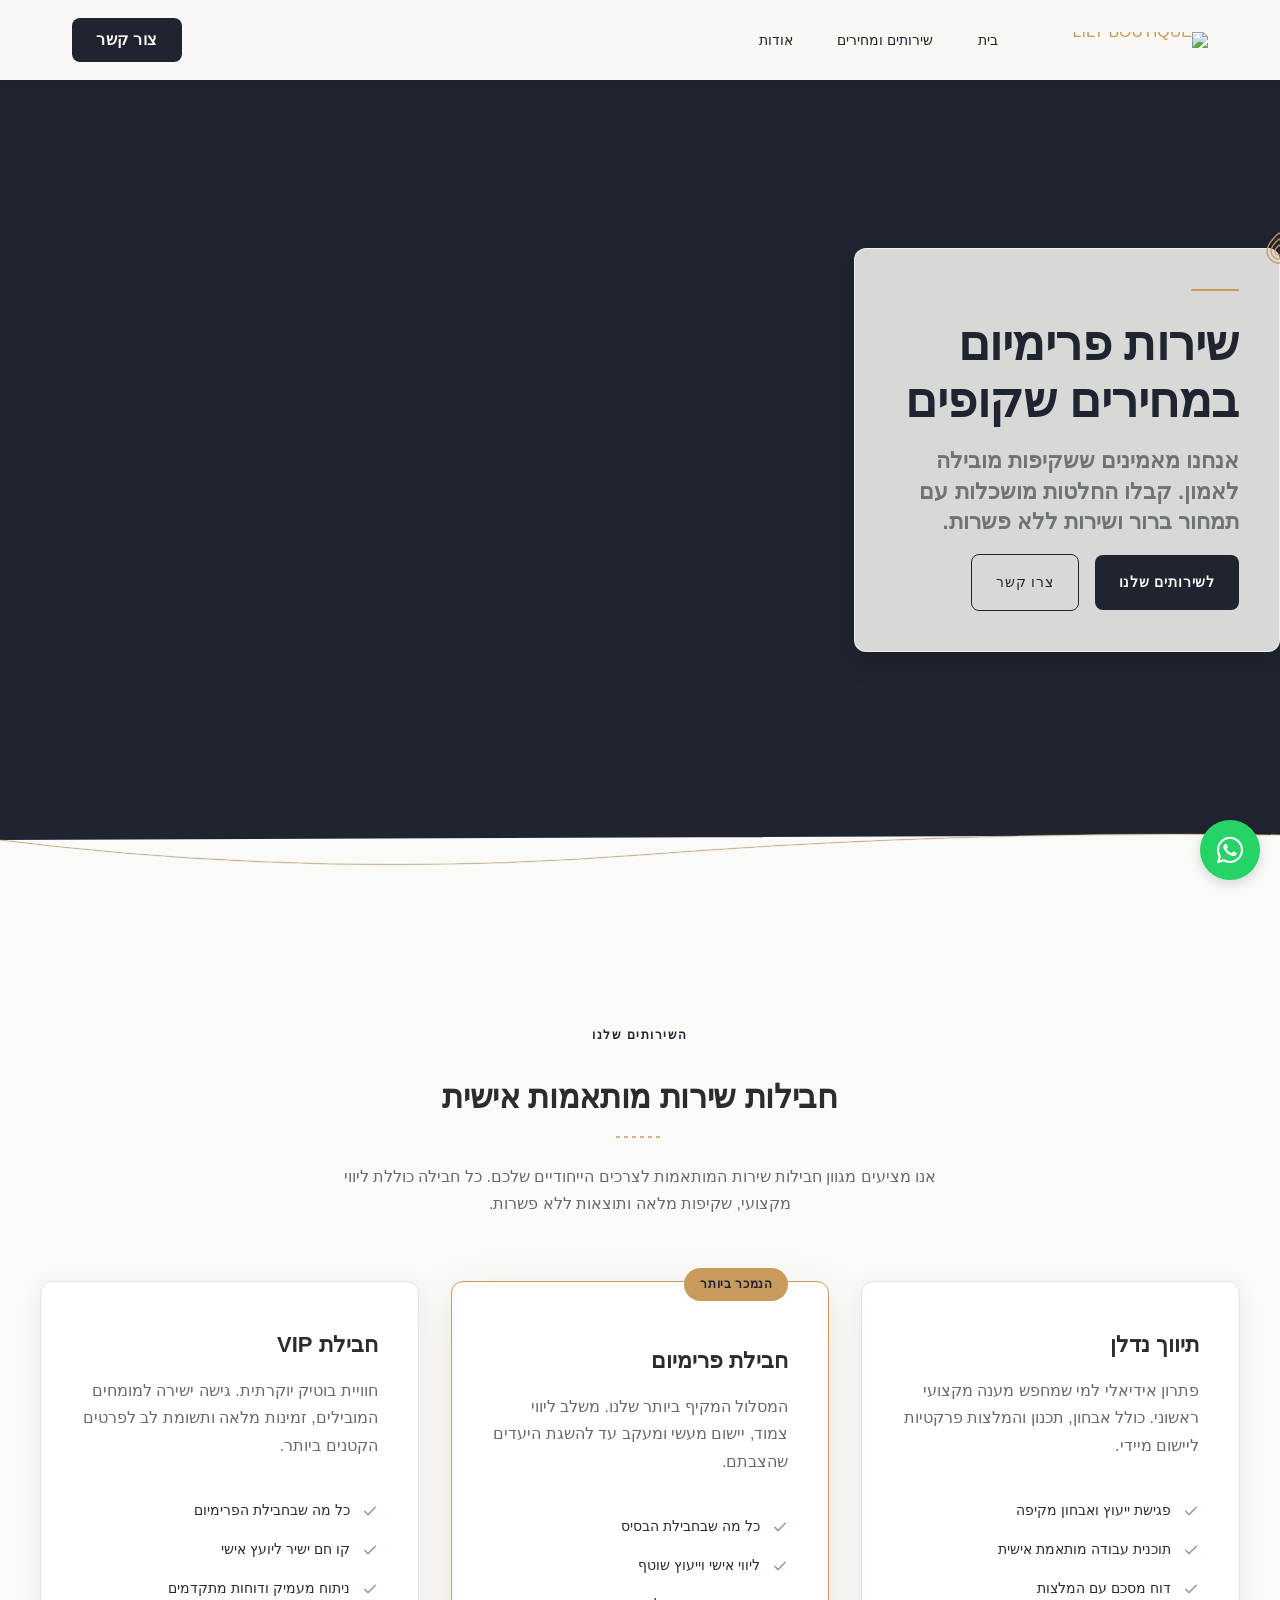
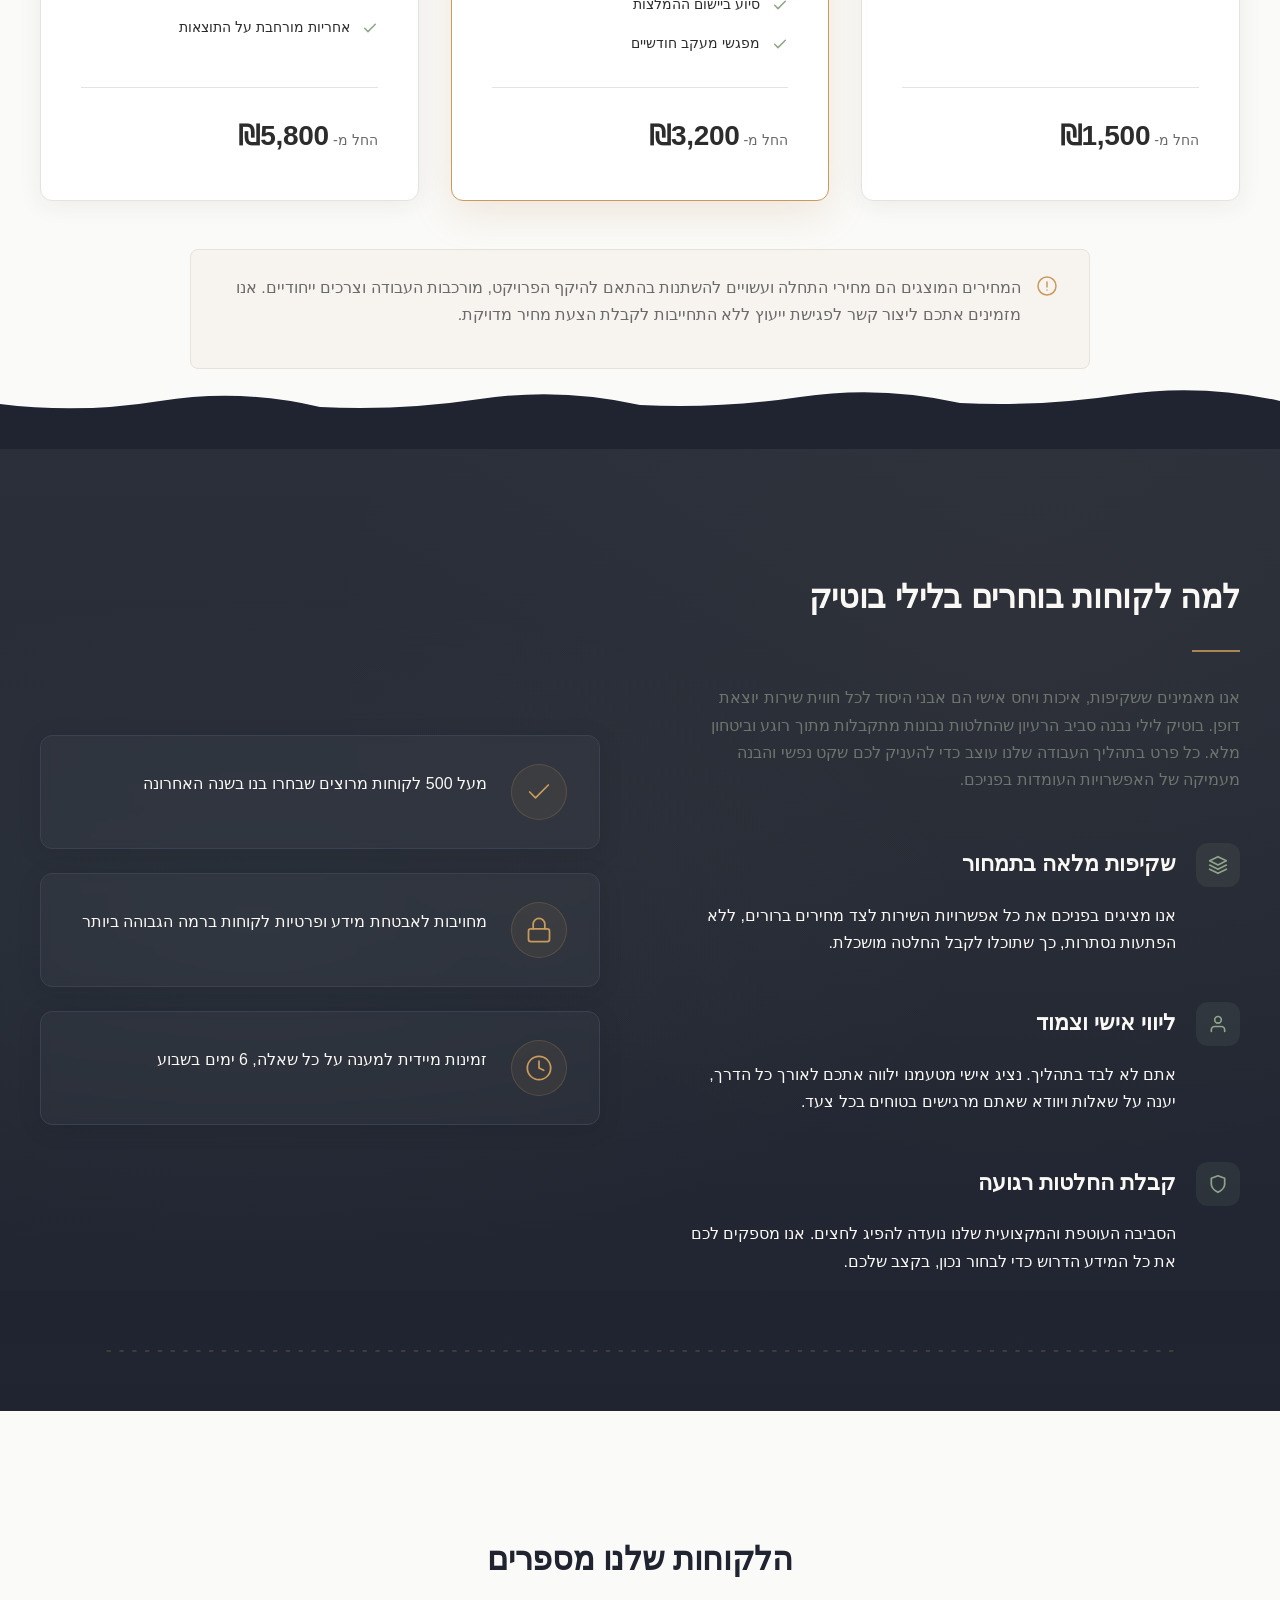
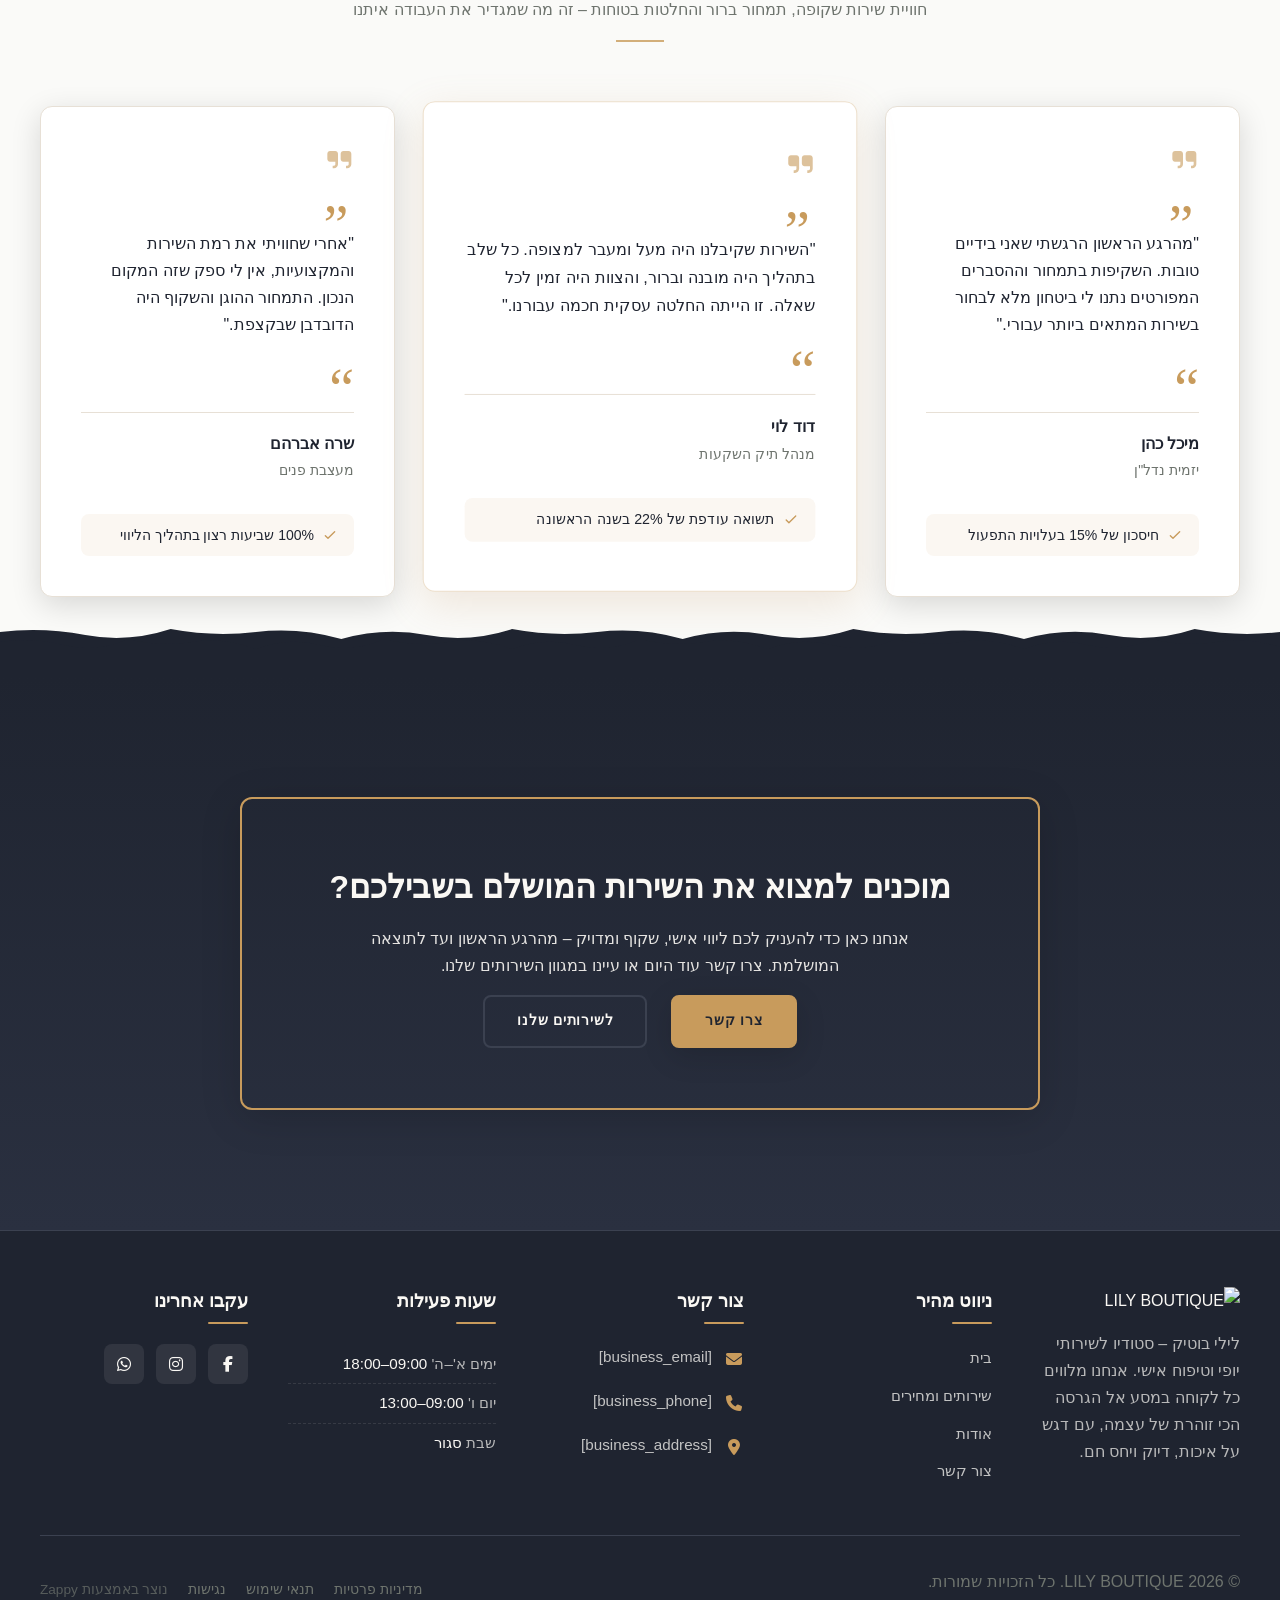
==== commit 419d055b: "Incremental sync: 1 page(s) — text_edit" ====
--- a/index.html
+++ b/index.html
@@ -861,12 +861,12 @@
   </div>
 </section>
 
-<section data-band-index="1" class="index-services-section" data-layout-spec="בית-services" dir="rtl">
+<section data-band-index="1" class="index-services-section" data-layout-spec="בית-services" dir="rtl" id="index-services-section">
   <div class="index-services-section__container">
     <!-- Intro Block -->
     <div class="index-services-section__intro">
-      <span class="index-services-section__caption">השירותים שלנו</span>
-      <h2 class="index-services-section__title">חבילות שירות מותאמות אישית</h2>
+      <p class="zappy-editable"><span class="index-services-section__caption" style="color: rgb(31, 36, 48) !important;">השירותים שלנו</span>
+      </p><h2 class="index-services-section__title">חבילות שירות מותאמות אישית</h2>
       <div class="index-services-section__divider">
         <svg data-no-icon-edit="true" aria-hidden="true" viewBox="0 0 48 4" fill="none" xmlns="http://www.w3.org/2000/svg">
           <line x1="0" y1="2" x2="48" y2="2" stroke="var(--accent)" stroke-width="1.5" stroke-dasharray="4 4"></line>
@@ -876,12 +876,12 @@
     </div>
 
     <!-- Services Grid -->
-    <div class="index-services-section__grid">
+    <div class="index-services-section__grid zappy-preserve-css-grid" id="zappy-auto-grid-1780641928032-drj1z1" data-zappy-auto-grid="true" data-original-item-width="379" data-original-gap="32px" style="--zappy-grid-cols: repeat(3, minmax(0, 1fr)); grid-template-columns: repeat(3, minmax(0, 1fr)); display: grid; align-items: stretch !important;" data-zappy-explicit-columns="true">
       
       <!-- Card 1 -->
-      <article class="index-services-section__card">
+      <article class="index-services-section__card" data-grid-item-index="0">
         <div class="index-services-section__card-header">
-          <h3 class="index-services-section__card-title">חבילת בסיס</h3>
+          <h3 class="index-services-section__card-title" style="">תיווך נדלן</h3>
           <p class="index-services-section__card-desc">פתרון אידיאלי למי שמחפש מענה מקצועי ראשוני. כולל אבחון, תכנון והמלצות פרקטיות ליישום מיידי.</p>
         </div>
         <ul class="index-services-section__card-list">
@@ -905,9 +905,9 @@
       </article>
 
       <!-- Card 2 (Featured) -->
-      <article class="index-services-section__card index-services-section__card--featured">
-        <span class="index-services-section__badge">הנמכר ביותר</span>
-        <div class="index-services-section__card-header">
+      <article class="index-services-section__card index-services-section__card--featured zappy-grid-item-no-stretch" data-grid-item-index="1">
+        <p class="zappy-editable"><span class="index-services-section__badge" style="color: rgb(31, 36, 48) !important;">הנמכר ביותר</span>
+        </p><div class="index-services-section__card-header">
           <h3 class="index-services-section__card-title">חבילת פרימיום</h3>
           <p class="index-services-section__card-desc">המסלול המקיף ביותר שלנו. משלב ליווי צמוד, יישום מעשי ומעקב עד להשגת היעדים שהצבתם.</p>
         </div>
@@ -936,10 +936,10 @@
       </article>
 
       <!-- Card 3 -->
-      <article class="index-services-section__card">
+      <article class="index-services-section__card" data-grid-item-index="2">
         <div class="index-services-section__card-header">
-          <h3 class="index-services-section__card-title">חבילת VIP</h3>
-          <p class="index-services-section__card-desc">חוויית בוטיק יוקרתית. גישה ישירה למומחים המובילים, זמינות מלאה ותשומת לב לפרטים הקטנים ביותר.</p>
+          <h3 class="index-services-section__card-title" style="">חבילת VIP</h3>
+          <p class="index-services-section__card-desc" style="">חוויית בוטיק יוקרתית. גישה ישירה למומחים המובילים, זמינות מלאה ותשומת לב לפרטים הקטנים ביותר.</p>
         </div>
         <ul class="index-services-section__card-list">
           <li class="index-services-section__card-list-item">
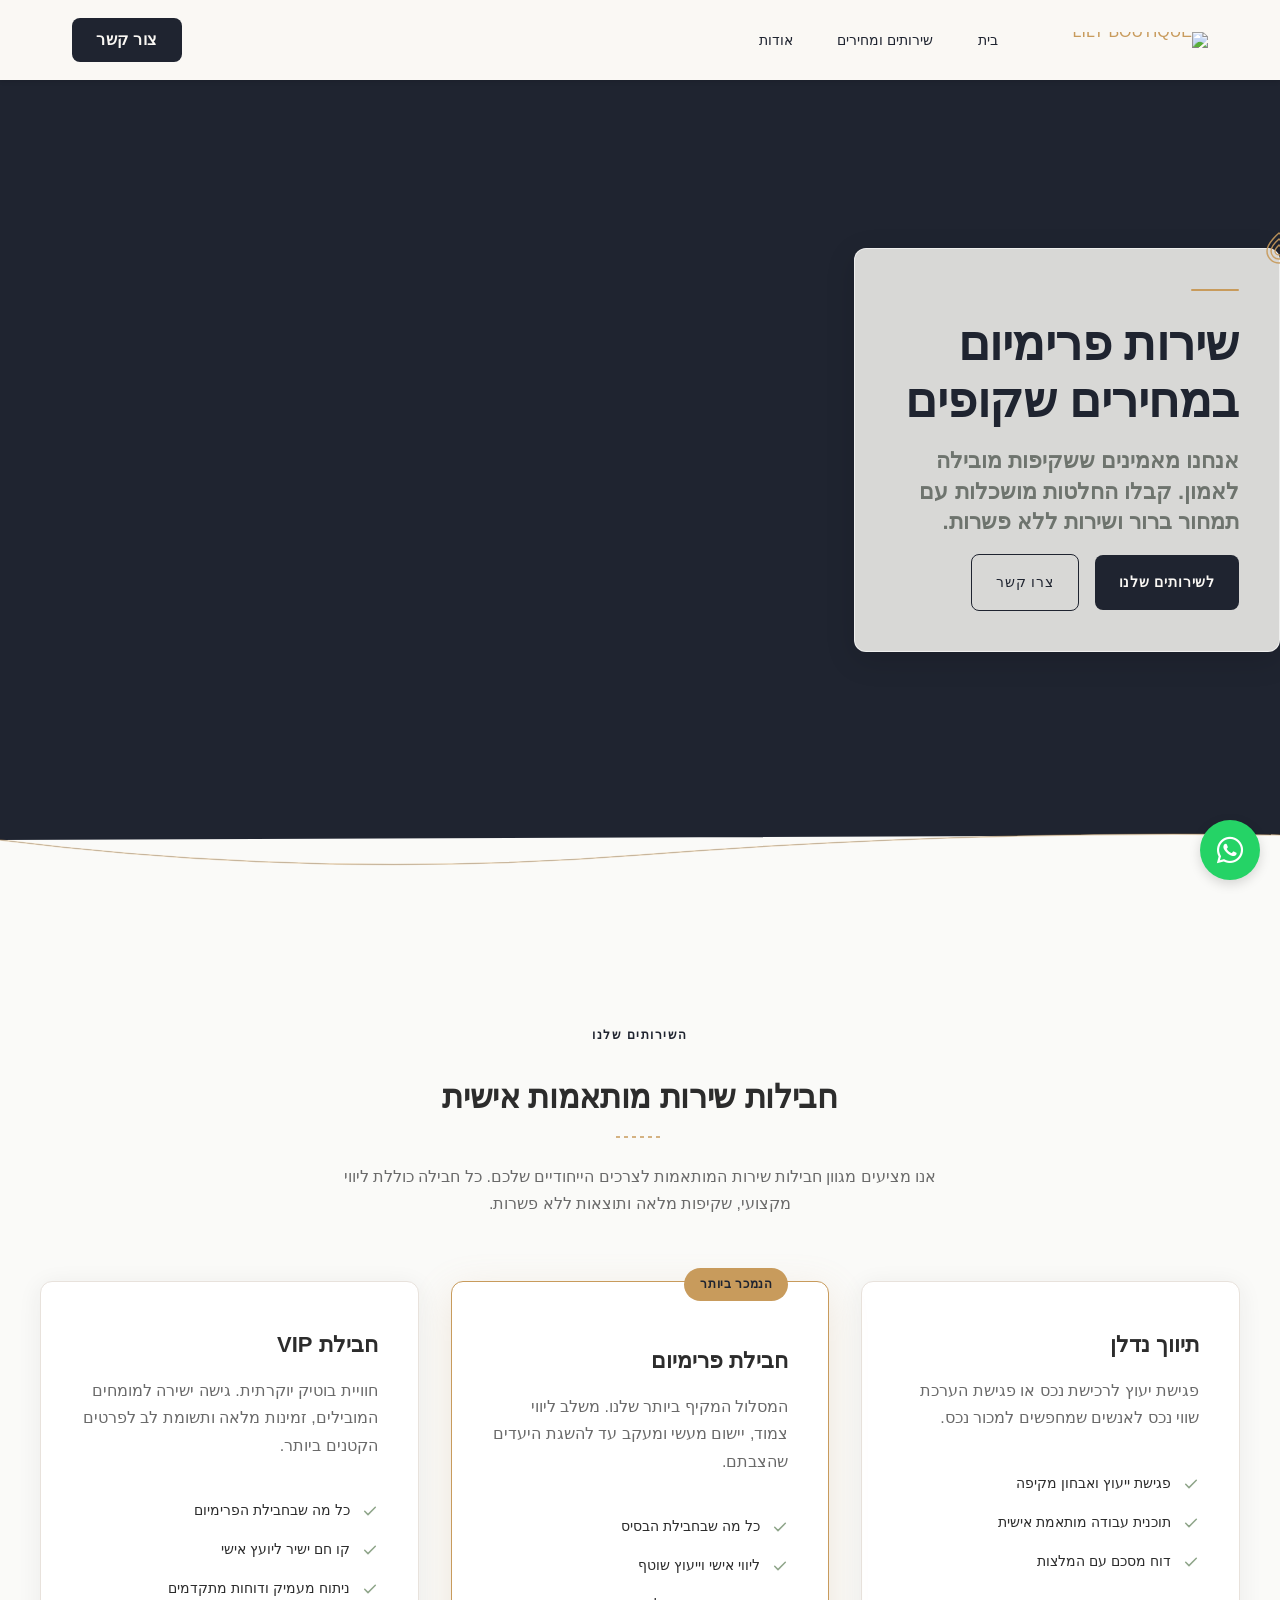
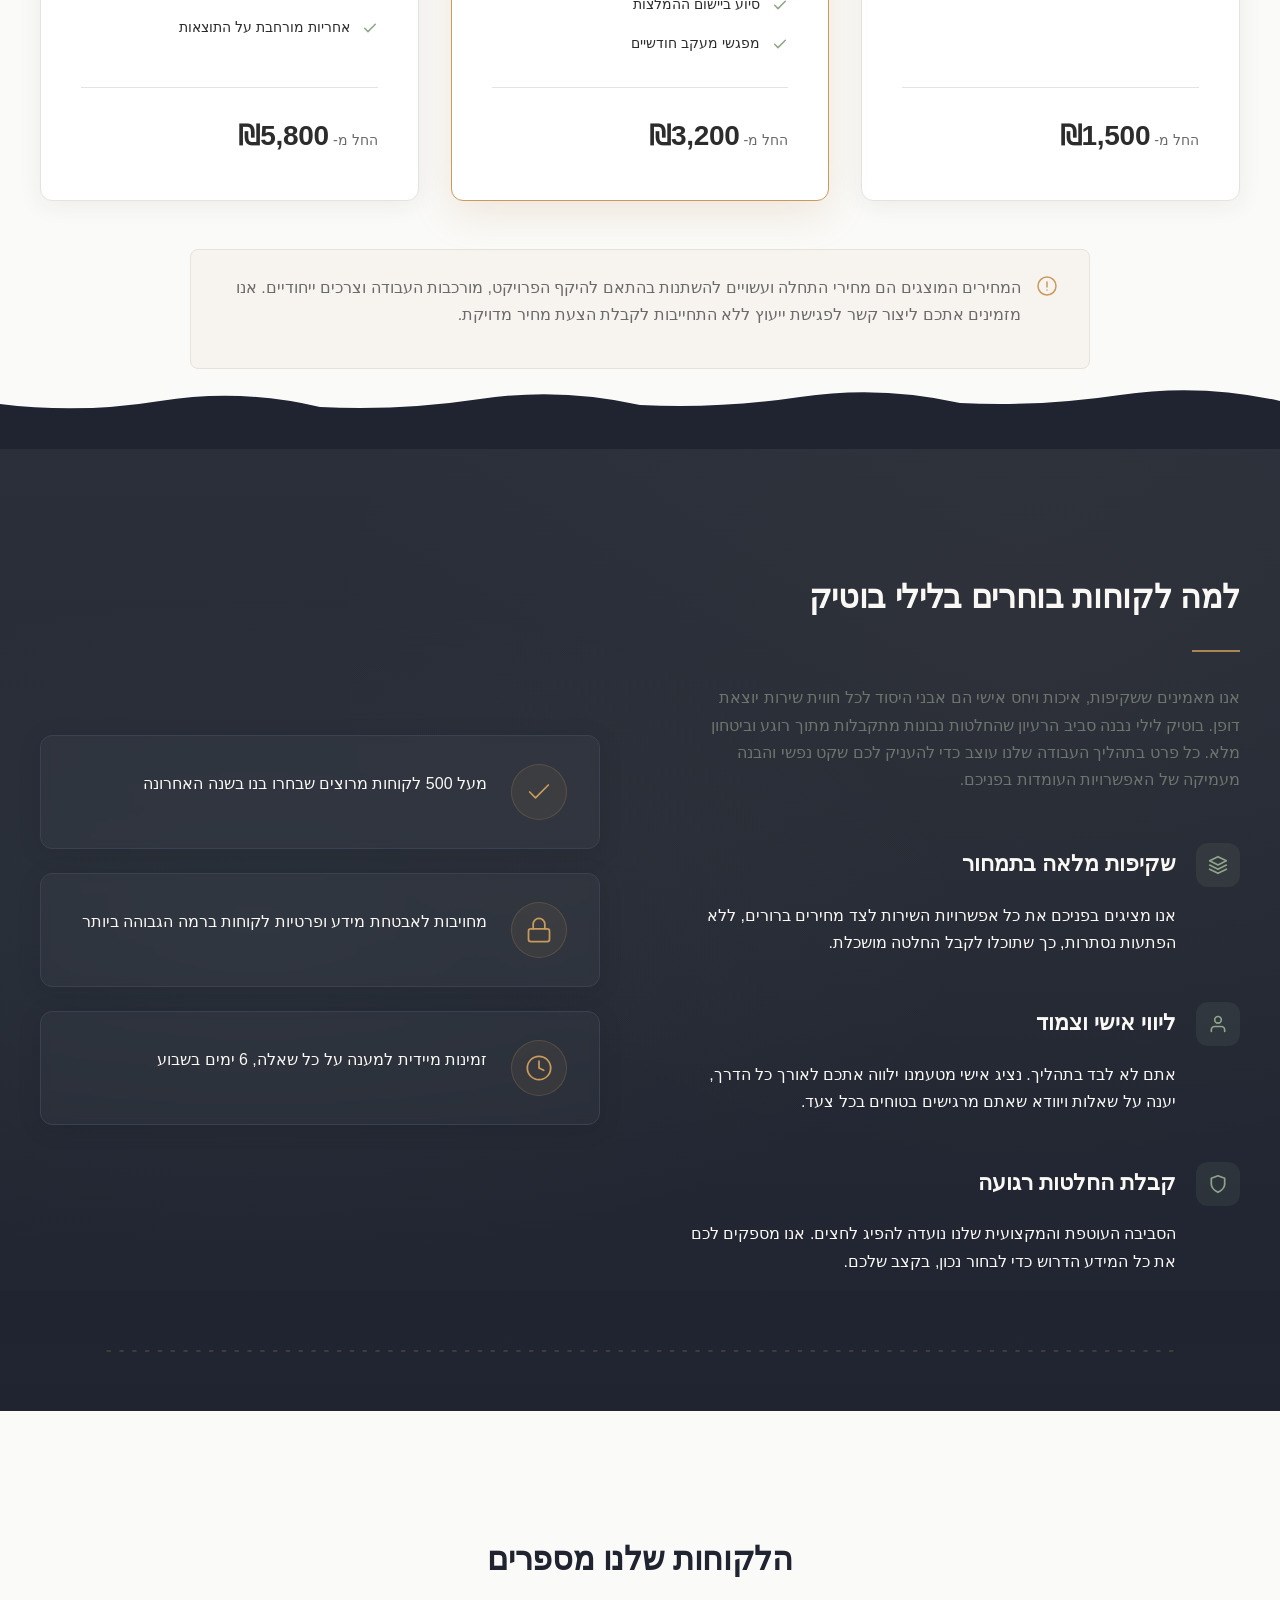
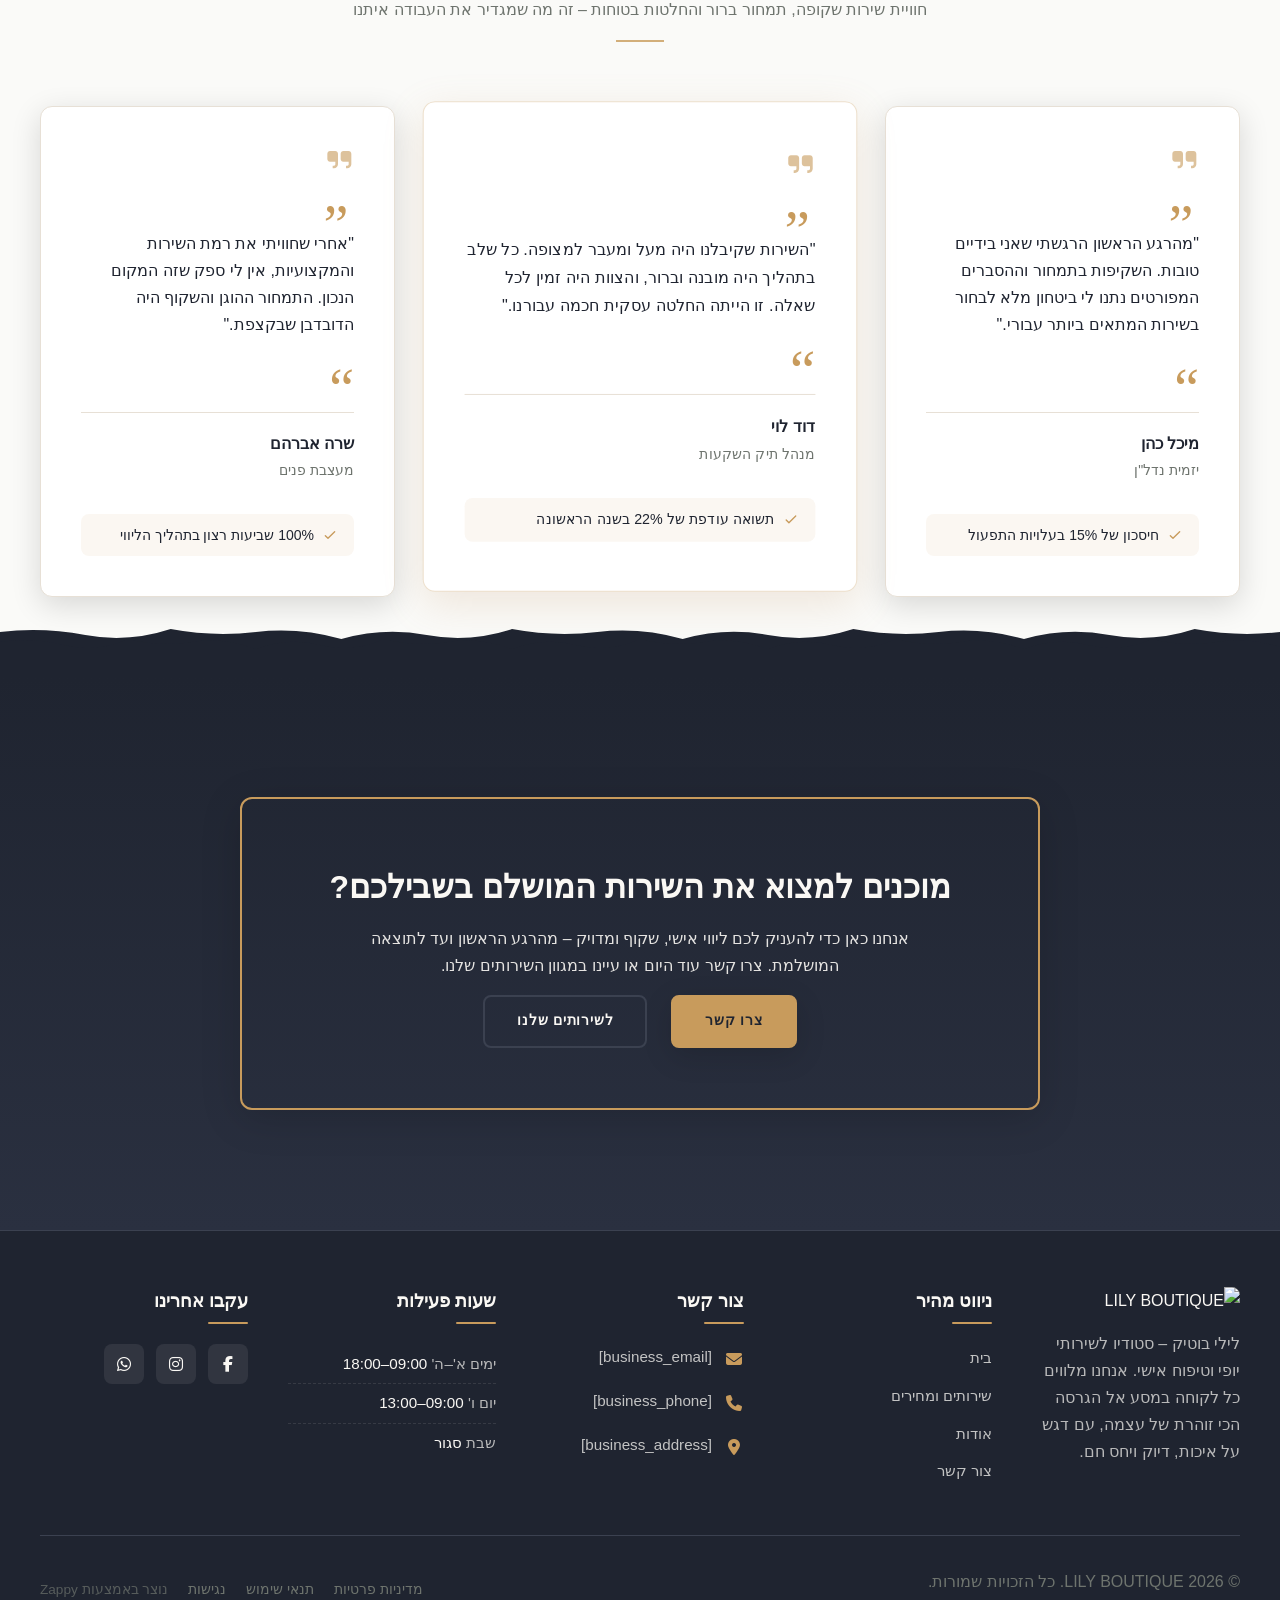
==== commit d8062395: "Incremental sync: 1 page(s) — text_edit" ====
--- a/index.html
+++ b/index.html
@@ -882,7 +882,7 @@
       <article class="index-services-section__card" data-grid-item-index="0">
         <div class="index-services-section__card-header">
           <h3 class="index-services-section__card-title" style="">תיווך נדלן</h3>
-          <p class="index-services-section__card-desc">פתרון אידיאלי למי שמחפש מענה מקצועי ראשוני. כולל אבחון, תכנון והמלצות פרקטיות ליישום מיידי.</p>
+          <p class="index-services-section__card-desc" style="">פגישת יעוץ לרכישת נכס או פגישת הערכת שווי נכס לאנשים שמחפשים למכור נכס.</p>
         </div>
         <ul class="index-services-section__card-list">
           <li class="index-services-section__card-list-item">
